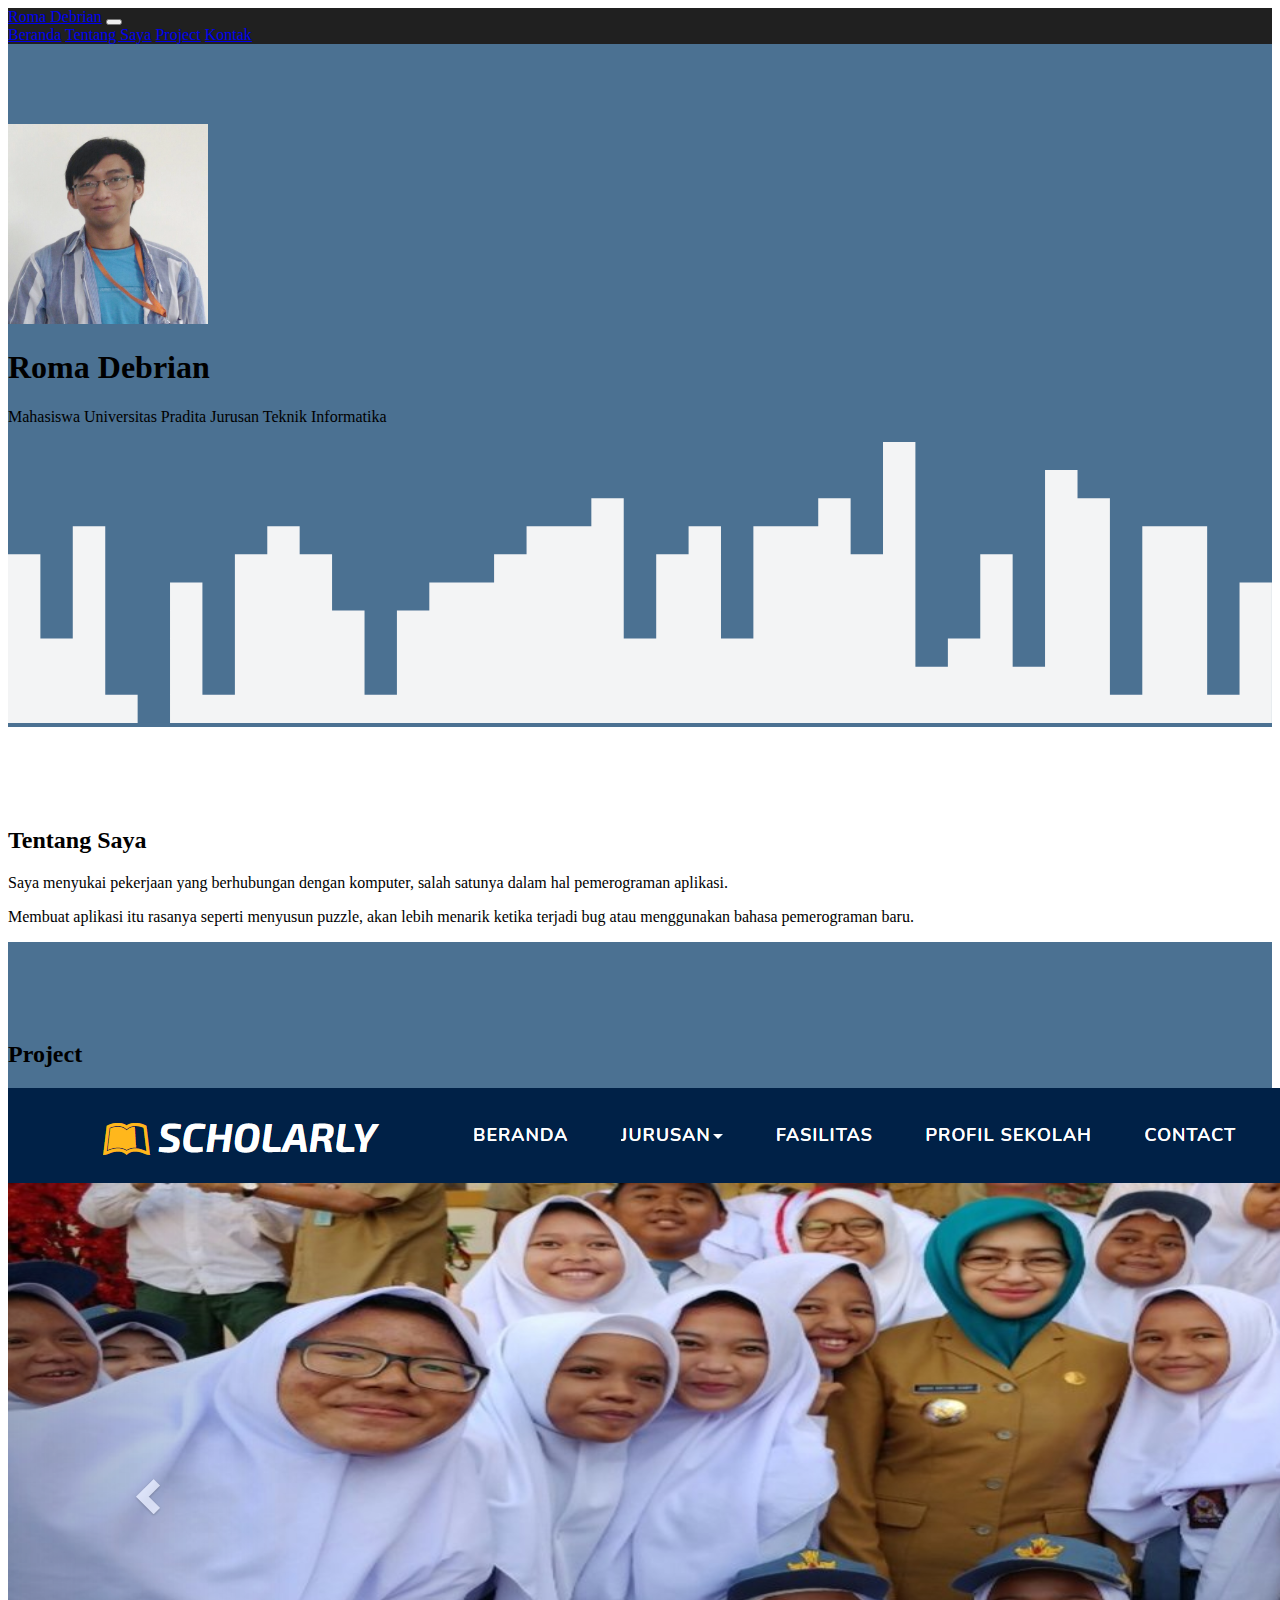
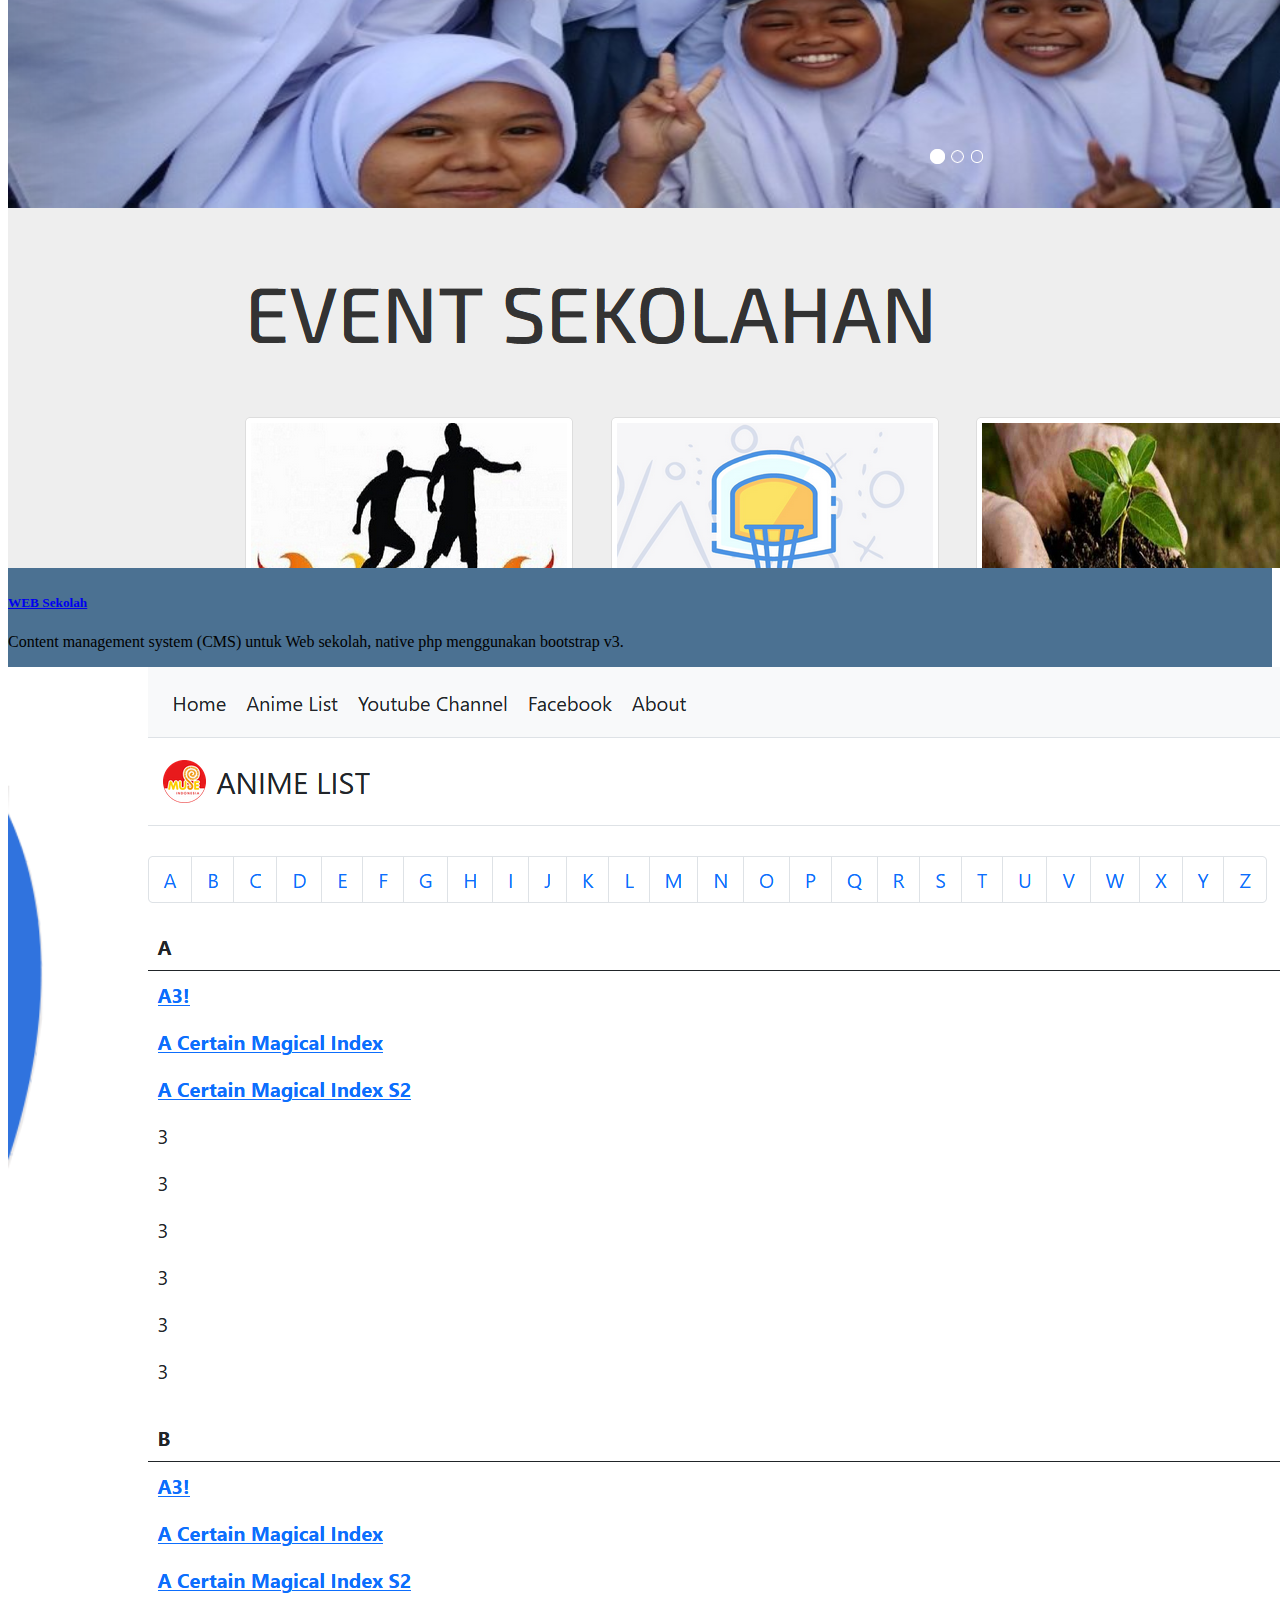
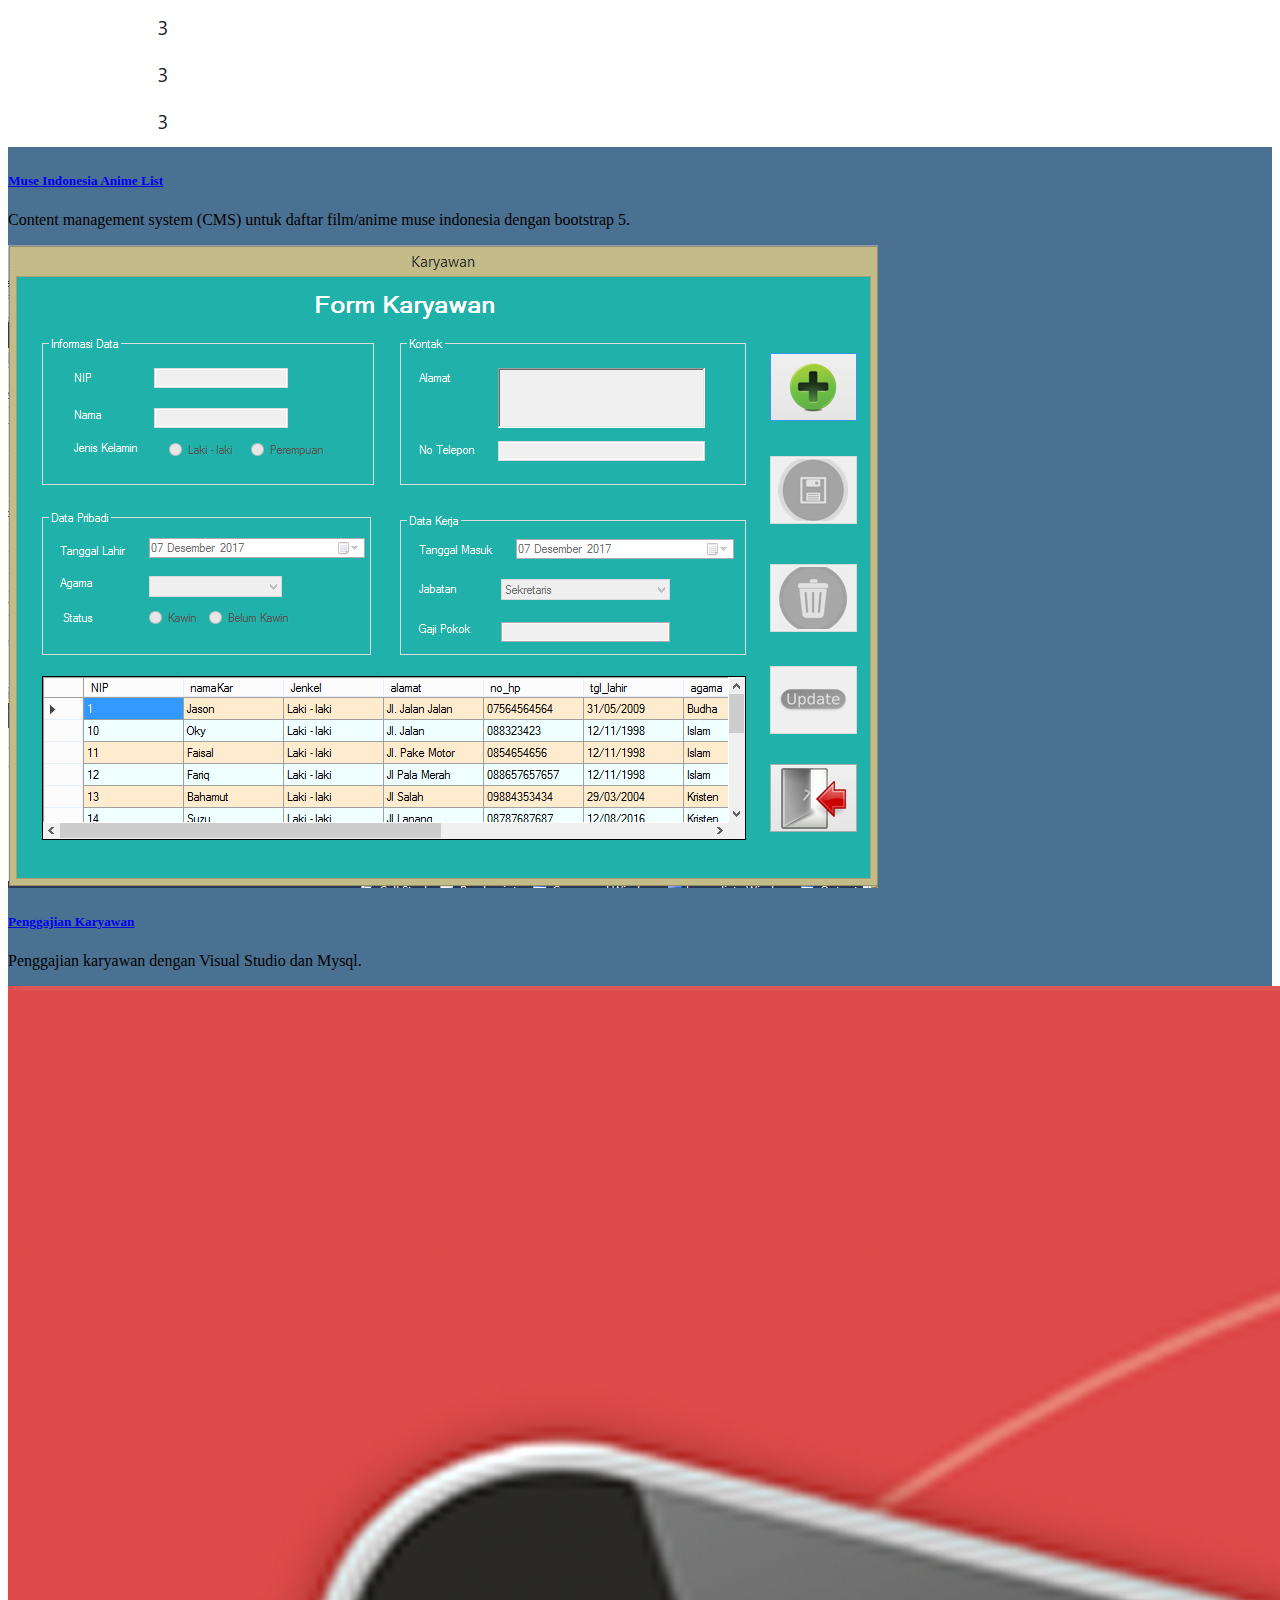
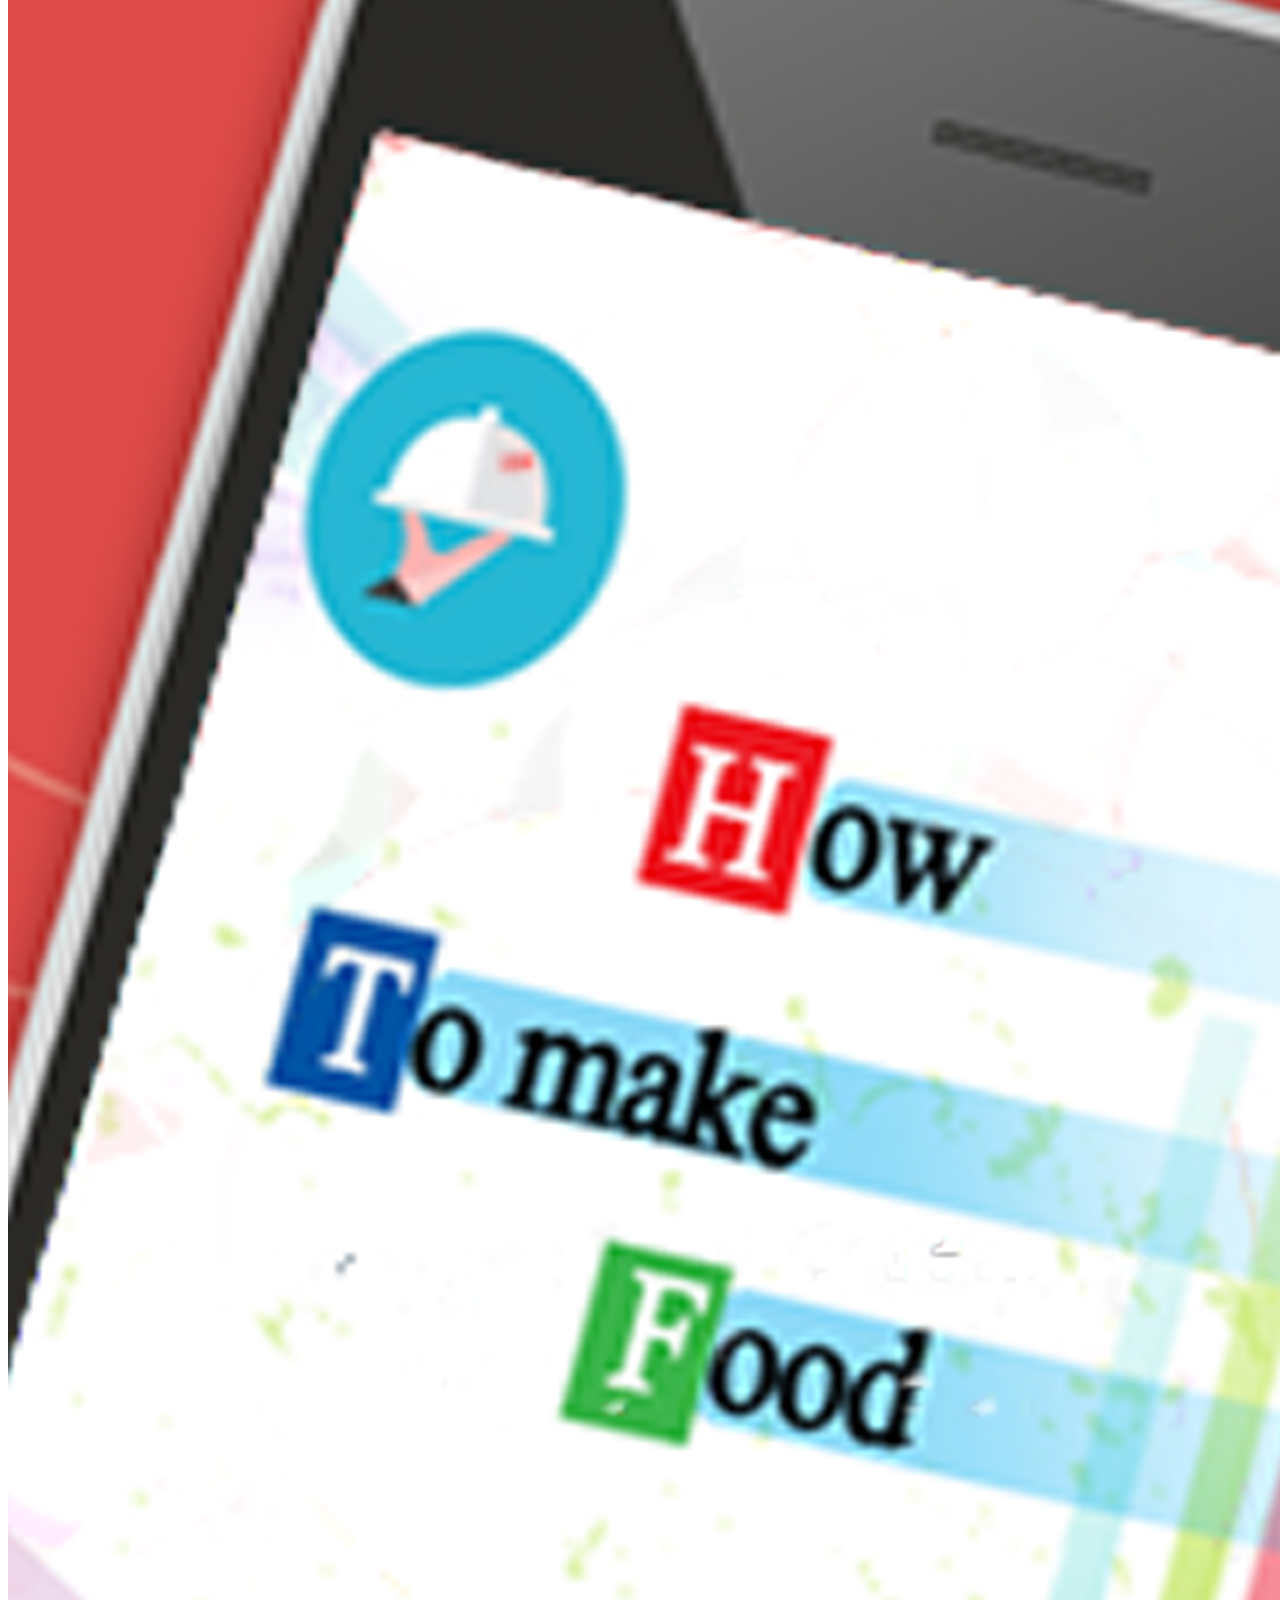
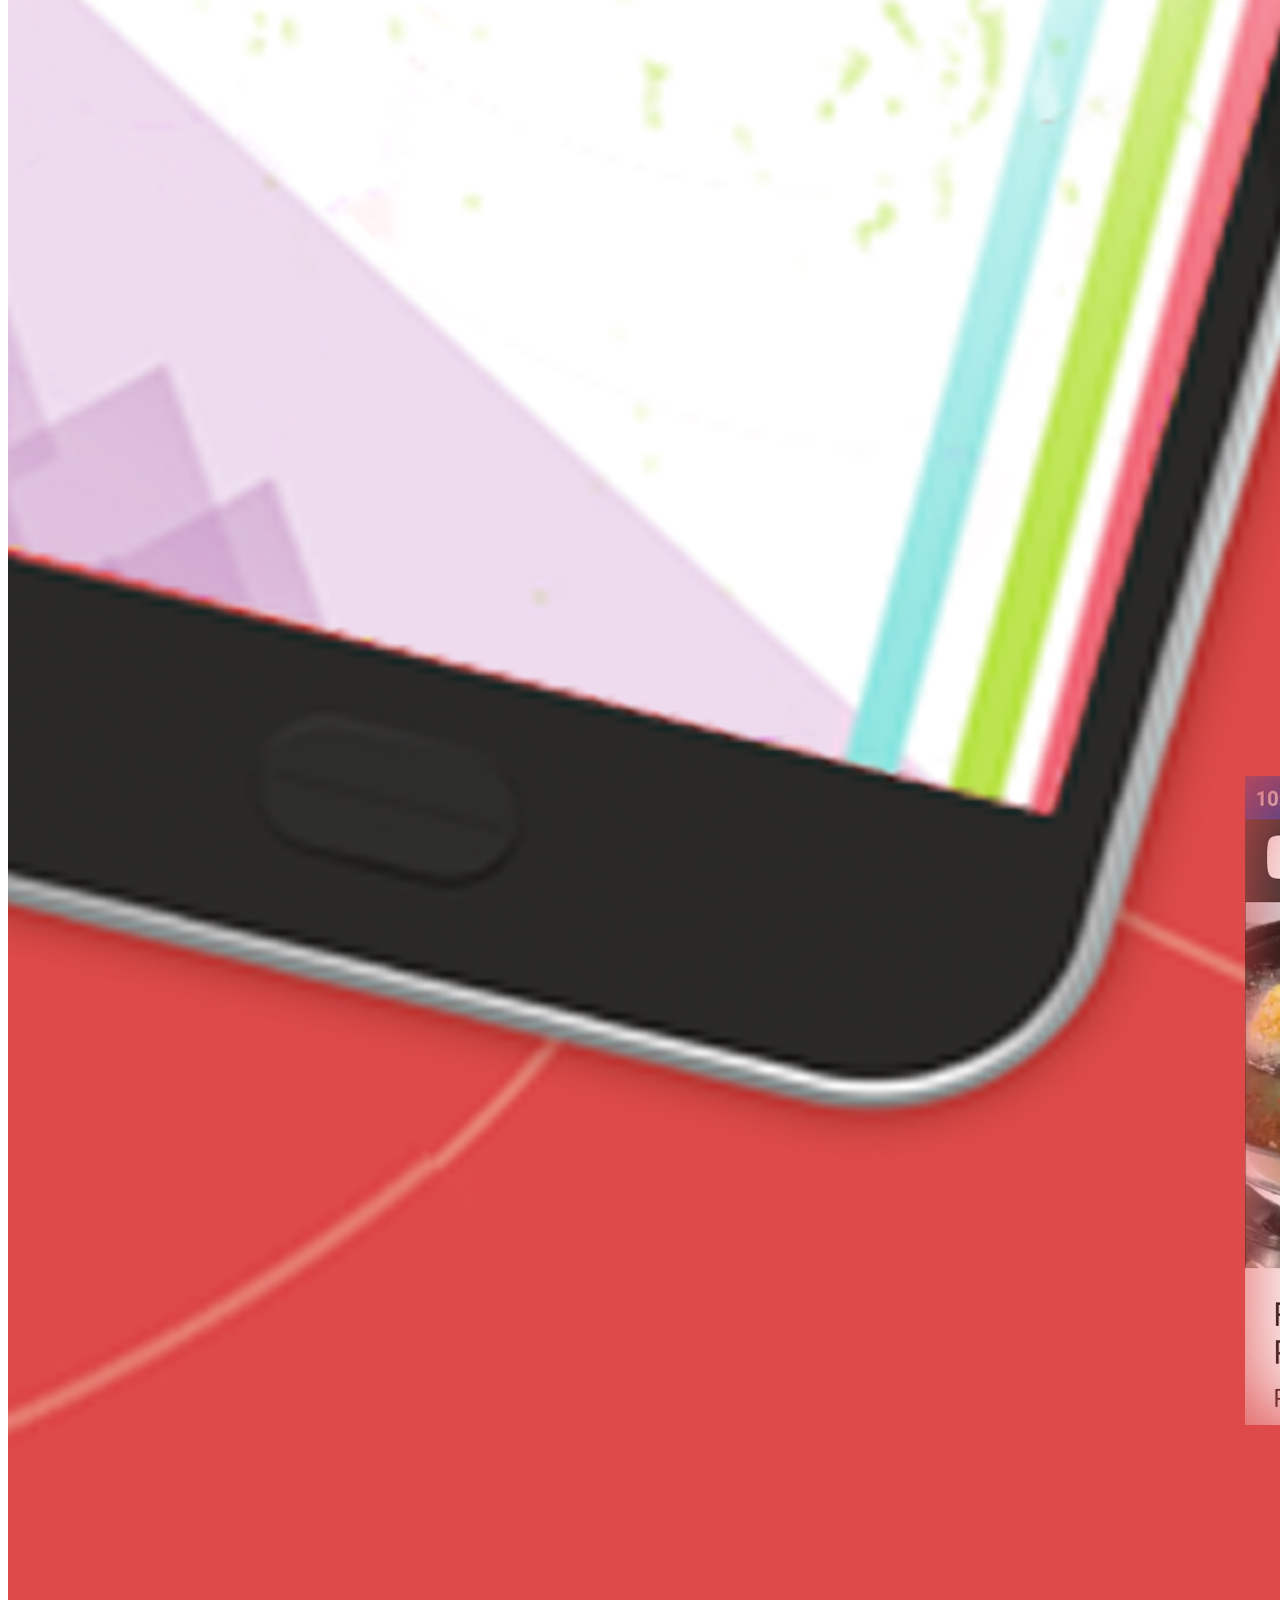
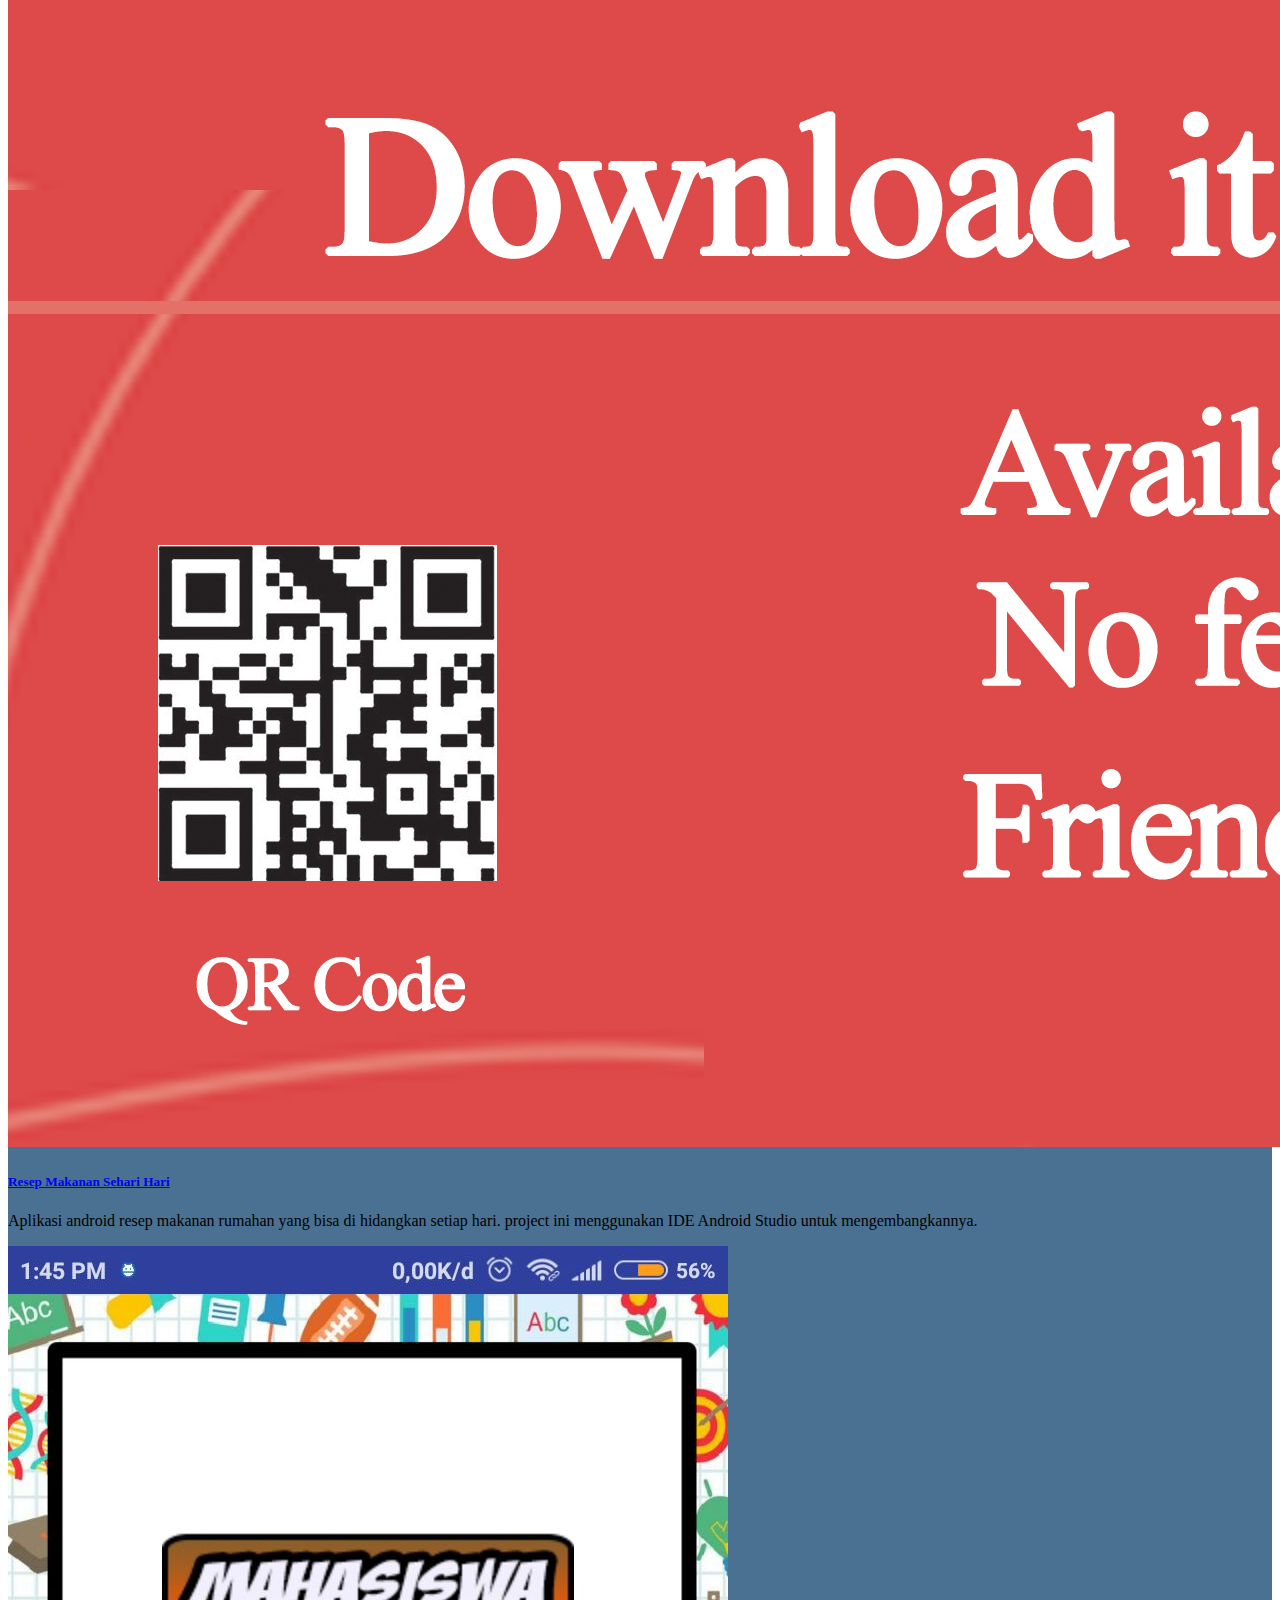
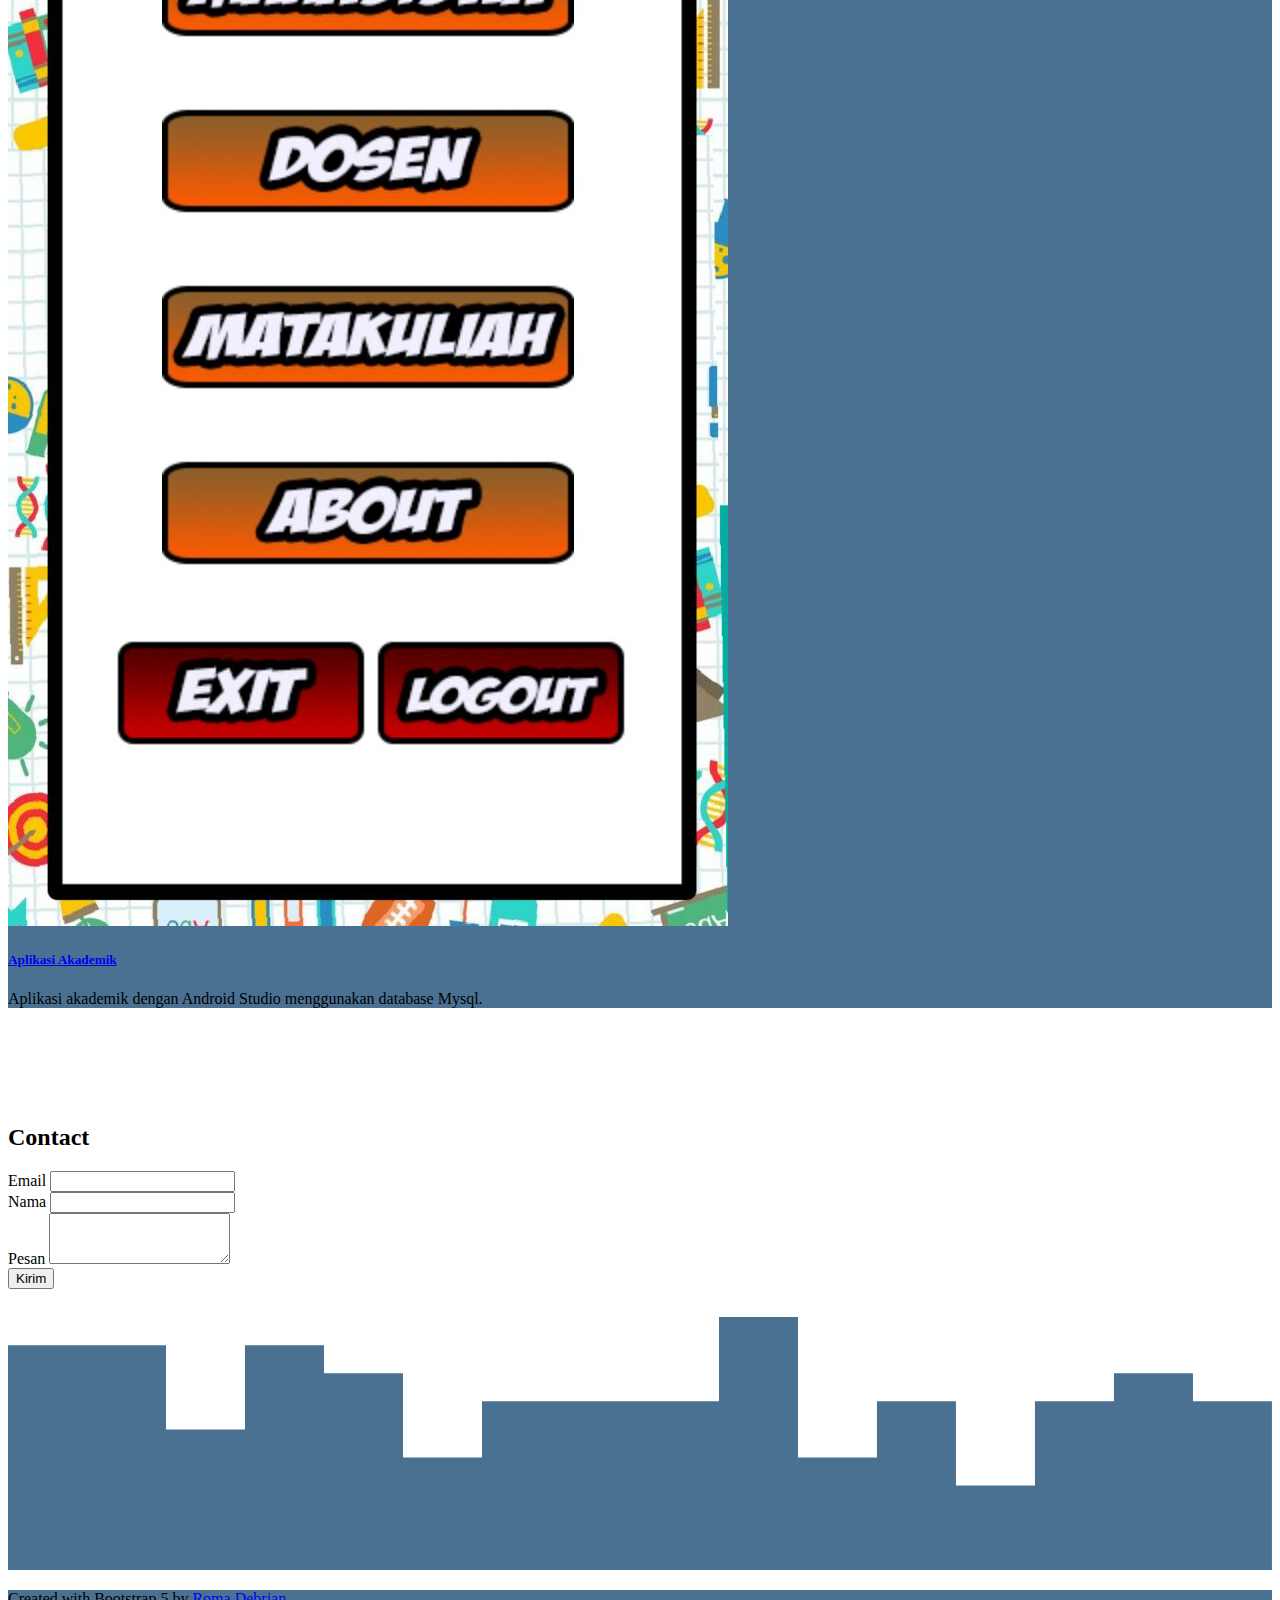
==== index.html @ 0b133dcb "sebelum binkin contact" ====
<!DOCTYPE html>
<html lang="en">
  <head>
    <!-- Required meta tags -->
    <meta charset="utf-8" />
    <meta name="viewport" content="width=device-width, initial-scale=1" />
    <meta
      name="keywords"
      content="romadebrian.github.io, Roma Debrian, Portofolio, Github, Mahasiswa Pradita, Pradita, Bootstrap 5"
    />

    <!-- Bootstrap CSS -->
    <link
      href="https://cdn.jsdelivr.net/npm/bootstrap@5.1.1/dist/css/bootstrap.min.css"
      rel="stylesheet"
      integrity="sha384-F3w7mX95PdgyTmZZMECAngseQB83DfGTowi0iMjiWaeVhAn4FJkqJByhZMI3AhiU"
      crossorigin="anonymous"
    />

    <!-- Custom CSS -->
    <link rel="stylesheet" href="style.css" />

    <title>Roma Debrian</title>
  </head>

  <body id="home">
    <!-- Navbar -->
    <!-- fixed top untuk selalu di atas -->
    <nav
      class="navbar navbar-expand-lg navbar-dark text-primary shadow fixed-top"
      style="background-color: rgb(32, 32, 32)"
    >
      <div class="container">
        <a class="navbar-brand" href="#home">Roma Debrian</a>
        <button
          class="navbar-toggler"
          type="button"
          data-bs-toggle="collapse"
          data-bs-target="#navbarNavAltMarkup"
          aria-controls="navbarNavAltMarkup"
          aria-expanded="false"
          aria-label="Toggle navigation"
        >
          <span class="navbar-toggler-icon"></span>
        </button>
        <div class="collapse navbar-collapse" id="navbarNavAltMarkup">
          <div class="navbar-nav ms-auto">
            <!-- ms-auto untuk posisi di kanan -->
            <a class="nav-link active" aria-current="page" href="#home"
              >Beranda</a
            >
            <a class="nav-link" href="#about">Tentang Saya</a>
            <a class="nav-link" href="#projects">Project</a>
            <a class="nav-link" href="#contact">Kontak</a>
          </div>
        </div>
      </div>
    </nav>
    <!-- End Navbar -->

    <!-- Home -->
    <section class="jumbotron text-center">
      <img src="resource/roma.png" alt"Roma" width="200" height="200"
      class="rounded-circle img-thumbnail">
      <h1 class="display-4">Roma Debrian</h1>
      <p class="lead">
        Mahasiswa Universitas Pradita Jurusan Teknik Informatika
      </p>
      <svg xmlns="http://www.w3.org/2000/svg" viewBox="0 0 1440 320">
        <path
          fill="#f3f4f5"
          fill-opacity="1"
          d="M0,192L0,128L36.9,128L36.9,224L73.8,224L73.8,96L110.8,96L110.8,288L147.7,288L147.7,320L184.6,320L184.6,160L221.5,160L221.5,288L258.5,288L258.5,128L295.4,128L295.4,96L332.3,96L332.3,128L369.2,128L369.2,192L406.2,192L406.2,288L443.1,288L443.1,192L480,192L480,160L516.9,160L516.9,160L553.8,160L553.8,128L590.8,128L590.8,96L627.7,96L627.7,96L664.6,96L664.6,64L701.5,64L701.5,224L738.5,224L738.5,128L775.4,128L775.4,96L812.3,96L812.3,224L849.2,224L849.2,96L886.2,96L886.2,96L923.1,96L923.1,64L960,64L960,128L996.9,128L996.9,0L1033.8,0L1033.8,256L1070.8,256L1070.8,224L1107.7,224L1107.7,128L1144.6,128L1144.6,256L1181.5,256L1181.5,32L1218.5,32L1218.5,64L1255.4,64L1255.4,288L1292.3,288L1292.3,96L1329.2,96L1329.2,96L1366.2,96L1366.2,288L1403.1,288L1403.1,160L1440,160L1440,320L1403.1,320L1403.1,320L1366.2,320L1366.2,320L1329.2,320L1329.2,320L1292.3,320L1292.3,320L1255.4,320L1255.4,320L1218.5,320L1218.5,320L1181.5,320L1181.5,320L1144.6,320L1144.6,320L1107.7,320L1107.7,320L1070.8,320L1070.8,320L1033.8,320L1033.8,320L996.9,320L996.9,320L960,320L960,320L923.1,320L923.1,320L886.2,320L886.2,320L849.2,320L849.2,320L812.3,320L812.3,320L775.4,320L775.4,320L738.5,320L738.5,320L701.5,320L701.5,320L664.6,320L664.6,320L627.7,320L627.7,320L590.8,320L590.8,320L553.8,320L553.8,320L516.9,320L516.9,320L480,320L480,320L443.1,320L443.1,320L406.2,320L406.2,320L369.2,320L369.2,320L332.3,320L332.3,320L295.4,320L295.4,320L258.5,320L258.5,320L221.5,320L221.5,320L184.6,320L184.6,320L147.7,320L147.7,320L110.8,320L110.8,320L73.8,320L73.8,320L36.9,320L36.9,320L0,320L0,320Z"
        ></path>
      </svg>
    </section>
    <!-- End Home -->

    <!-- About -->
    <section id="about">
      <div class="container">
        <!-- mb = border bawah -->
        <div class="row text-center mb-3">
          <div class="col">
            <h2>Tentang Saya</h2>
          </div>
        </div>
        <!-- fs-5 untuk jarak tulisan -->
        <div class="row justify-content-center fs-5">
          <div class="col-md-4">
            <p>
              Saya menyukai pekerjaan yang berhubungan dengan komputer, salah
              satunya dalam hal pemerograman aplikasi.
            </p>
          </div>
          <div class="col-md-4">
            <p>
              Membuat aplikasi itu rasanya seperti menyusun puzzle, akan lebih
              menarik ketika terjadi bug atau menggunakan bahasa pemerograman
              baru.
            </p>
          </div>
        </div>
      </div>
    </section>
    <!-- End About -->

    <!-- Projects -->
    <section id="projects">
      <div class="container">
        <div class="row text-center text-light mb-4">
          <div class="col">
            <h2>Project</h2>
          </div>
        </div>
        <div class="row">
          <!-- col-4 dari 12 agar hanya ada 3 item jadi 12/3 = 4 -->
          <!-- md untuk mengatasi ketika layar kurang dari 768px -->
          <div class="col-md-4 mb-3">
            <div class="card">
              <img
                src="resource/Project/Project1.png"
                class="card-img-top"
                alt="Project 1"
              />
              <div class="card-body">
                <h5 class="card-title">
                  <a href="https://github.com/romadebrian/WEB-Sekolah">
                    WEB Sekolah
                  </a>
                </h5>
                <p class="card-text">
                  Content management system (CMS) untuk Web sekolah, native php
                  menggunakan bootstrap v3.
                </p>
              </div>
            </div>
          </div>
          <div class="col-md-4 mb-3">
            <div class="card">
              <img
                src="resource/Project/Project2.png"
                class="card-img-top"
                alt="Project 1"
              />
              <div class="card-body">
                <h5 class="card-title">
                  <a href="https://github.com/romadebrian/Muse-Indo-Anime-List">
                    Muse Indonesia Anime List
                  </a>
                </h5>
                <p class="card-text">
                  Content management system (CMS) untuk daftar film/anime muse
                  indonesia dengan bootstrap 5.
                </p>
              </div>
            </div>
          </div>
          <div class="col-md-4 mb-3">
            <div class="card">
              <img
                src="resource/Project/Project3.png"
                class="card-img-top"
                alt="Project 1"
              />
              <div class="card-body">
                <h5 class="card-title">
                  <a
                    href="https://github.com/romadebrian/Penggajian_Karyawan_Visual_Studio"
                  >
                    Penggajian Karyawan
                  </a>
                </h5>
                <p class="card-text">
                  Penggajian karyawan dengan Visual Studio dan Mysql.
                </p>
              </div>
            </div>
          </div>
          <div class="col-md-4 mb-3">
            <div class="card">
              <img
                src="resource/Project/Project4.jpg"
                class="card-img-top"
                alt="Project 1"
              />
              <div class="card-body">
                <h5 class="card-title">
                  <a
                    href="https://github.com/romadebrian/Resep_Makanan_Sehari_Hari"
                  >
                    Resep Makanan Sehari Hari
                  </a>
                </h5>
                <p class="card-text">
                  Aplikasi android resep makanan rumahan yang bisa di hidangkan
                  setiap hari. project ini menggunakan IDE Android Studio untuk
                  mengembangkannya.
                </p>
              </div>
            </div>
          </div>
          <div class="col-md-4 mb-3">
            <div class="card">
              <img
                src="resource/Project/Project5.jpg"
                class="card-img-top"
                alt="Project 1"
              />
              <div class="card-body">
                <h5 class="card-title">
                  <a
                    href="https://github.com/romadebrian/Aplikasi_Akademik_Mysql"
                  >
                    Aplikasi Akademik
                  </a>
                </h5>
                <p class="card-text">
                  Aplikasi akademik dengan Android Studio menggunakan database
                  Mysql.
                </p>
              </div>
            </div>
          </div>
        </div>
      </div>
    </section>
    <!-- End of Project -->

    <!-- Contact -->
    <section id="contact">
      <div class="container">
        <div class="row text-center mb-4">
          <div class="col">
            <h2>Contact</h2>
          </div>
        </div>
        <div class="row justify-content-center">
          <div class="col-md-8">
            <form action="http://romadebrian.rf.gd/contact.php" method="post">
              <div class="mb-3">
                <label for="email" class="form-label">Email</label>
                <input
                  type="email"
                  class="form-control"
                  id="email"
                  aria-describedby="emailHelp"
                  name="frm_email"
                />
              </div>
              <div class="mb-3">
                <label for="nama" class="form-label">Nama</label>
                <input
                  type="text"
                  class="form-control"
                  id="email"
                  aria-describedby="emailHelp"
                  name="frm_name"
                />
              </div>
              <div class="mb-3">
                <label for="pesan" class="form-label">Pesan</label>
                <textarea
                  class="form-control"
                  id="pesan"
                  rows="3"
                  name="frm_pesan"
                ></textarea>
              </div>
              <button type="submit" class="btn btn-primary">Kirim</button>
            </form>
          </div>
        </div>
      </div>
      <svg xmlns="http://www.w3.org/2000/svg" viewBox="0 0 1440 320">
        <path
          fill="#4B7192"
          fill-opacity="1"
          d="M0,224L0,64L90,64L90,64L180,64L180,160L270,160L270,64L360,64L360,96L450,96L450,192L540,192L540,128L630,128L630,128L720,128L720,128L810,128L810,32L900,32L900,192L990,192L990,128L1080,128L1080,224L1170,224L1170,128L1260,128L1260,96L1350,96L1350,128L1440,128L1440,320L1350,320L1350,320L1260,320L1260,320L1170,320L1170,320L1080,320L1080,320L990,320L990,320L900,320L900,320L810,320L810,320L720,320L720,320L630,320L630,320L540,320L540,320L450,320L450,320L360,320L360,320L270,320L270,320L180,320L180,320L90,320L90,320L0,320L0,320Z"
        ></path>
      </svg>
    </section>
    <!-- End of Contact -->

    <!-- Footer -->
    <footer
      class="text-white text-center pb-5"
      style="background-color: #4b7192"
    >
      <p>
        Created with Bootstrap 5 by
        <a href="https://github.com/romadebrian" class="text-white fw-bold">
          Roma Debrian
        </a>
      </p>
    </footer>
    <!-- End of Footer -->

    <!-- Javascrip -->
    <script
      src="https://cdn.jsdelivr.net/npm/bootstrap@5.1.1/dist/js/bootstrap.bundle.min.js"
      integrity="sha384-/bQdsTh/da6pkI1MST/rWKFNjaCP5gBSY4sEBT38Q/9RBh9AH40zEOg7Hlq2THRZ"
      crossorigin="anonymous"
    ></script>
  </body>
</html>
---- style.css ----
.jumbotron {
  padding-top: 5rem;
  background-color: #4b7192;
}

#projects {
  background-color: rgb(75, 113, 146);
}

section {
  padding-top: 5rem;
}
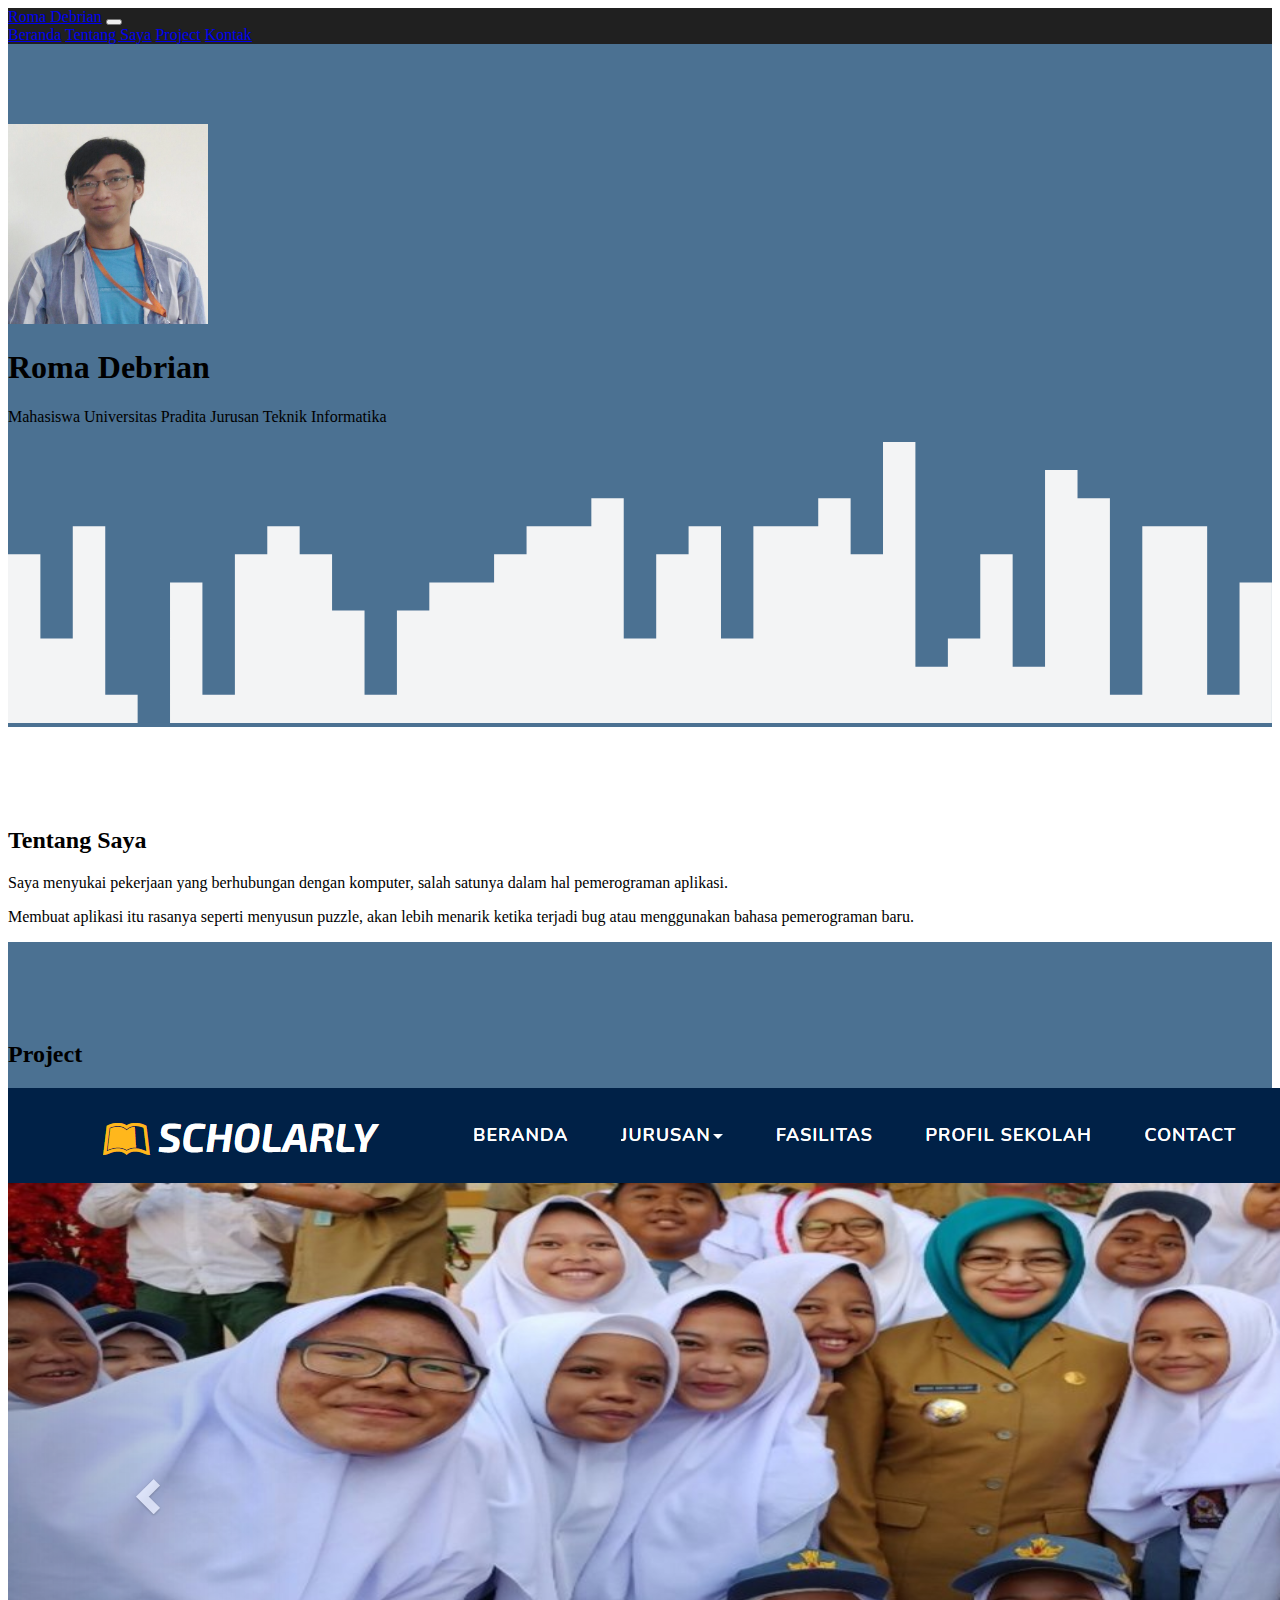
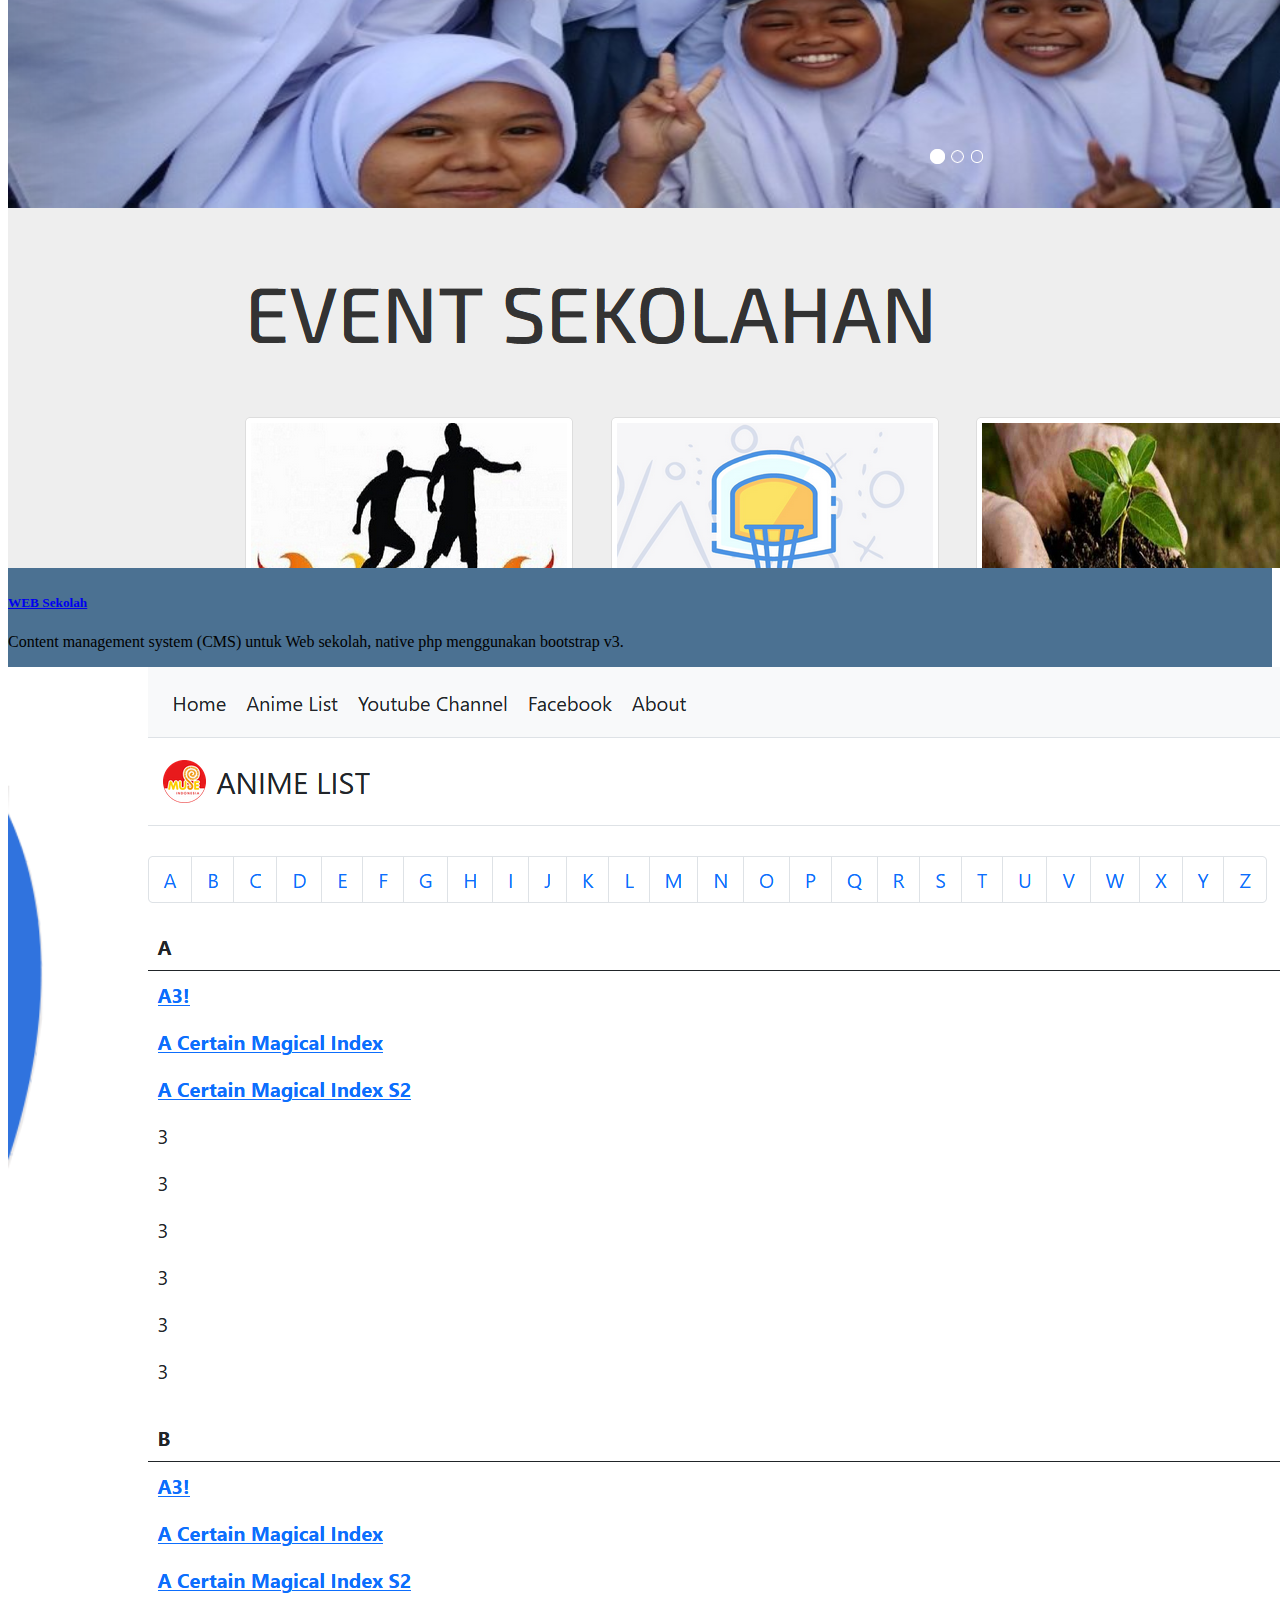
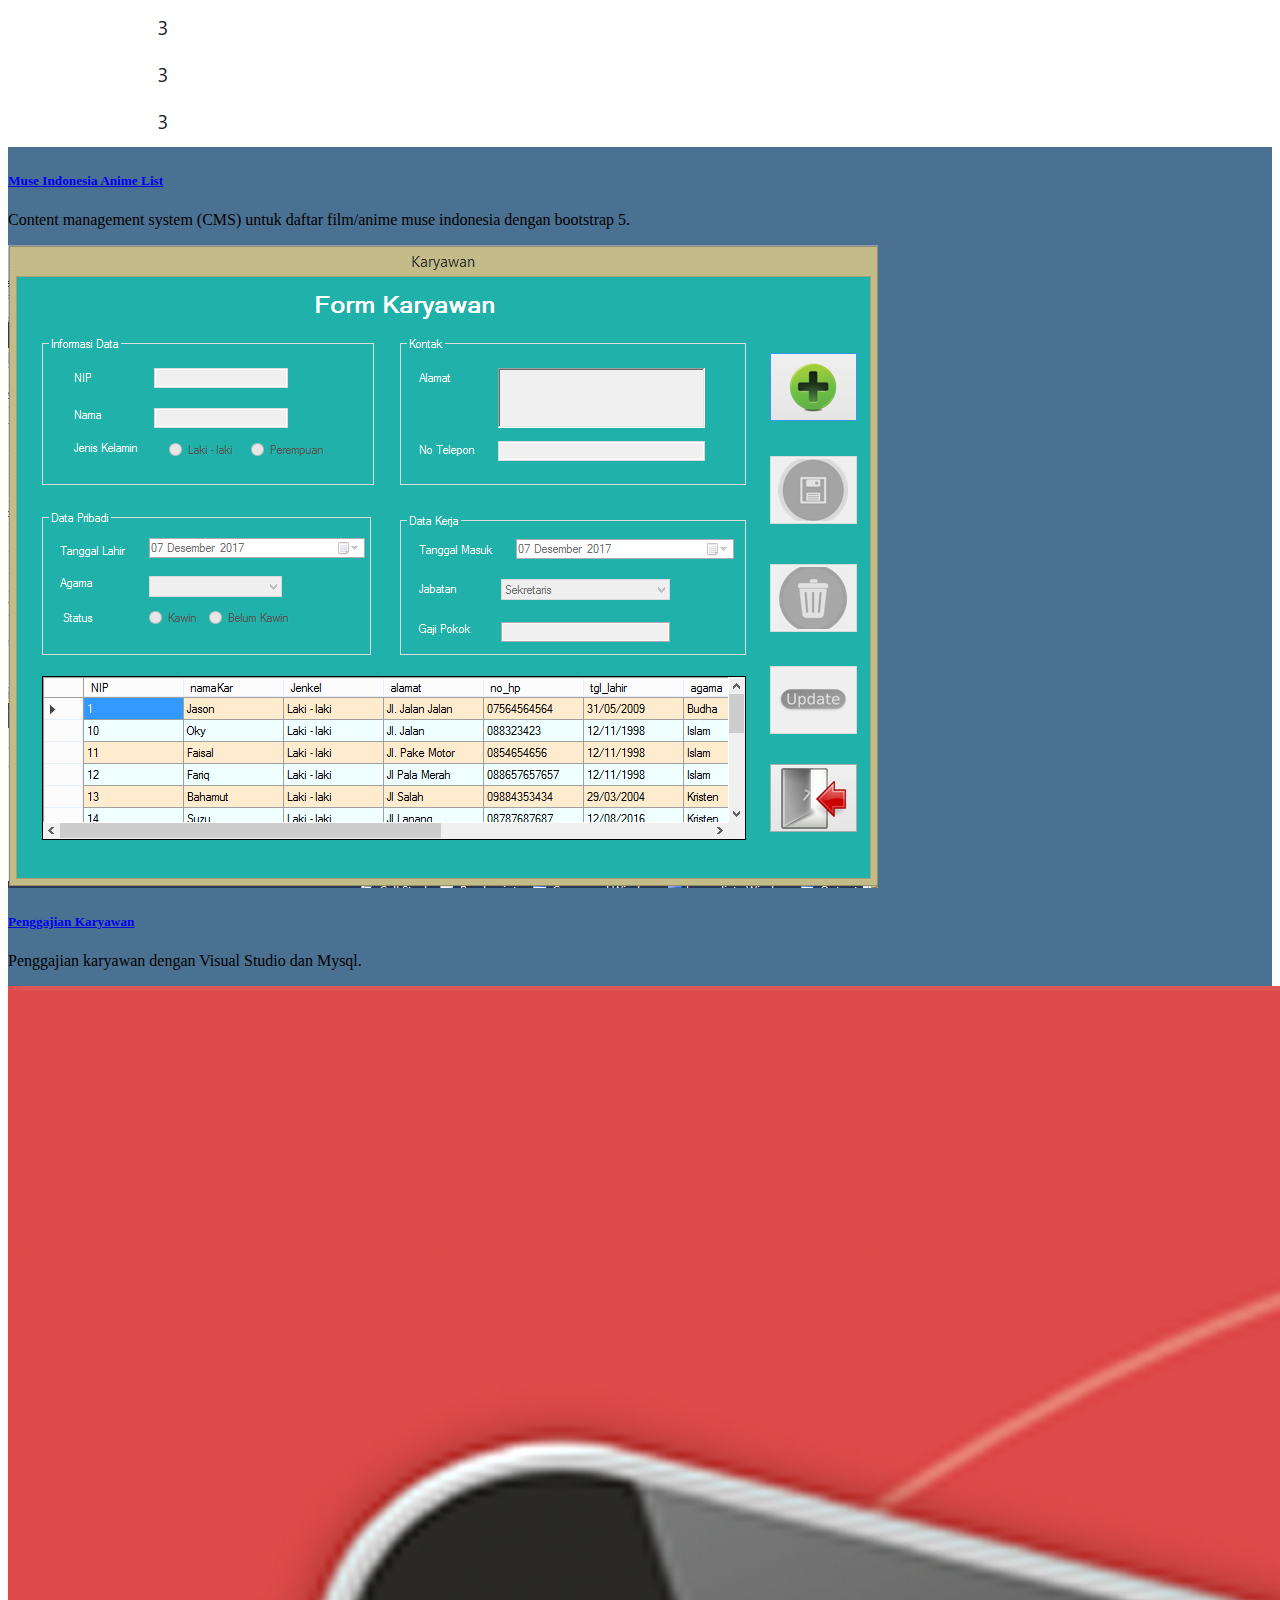
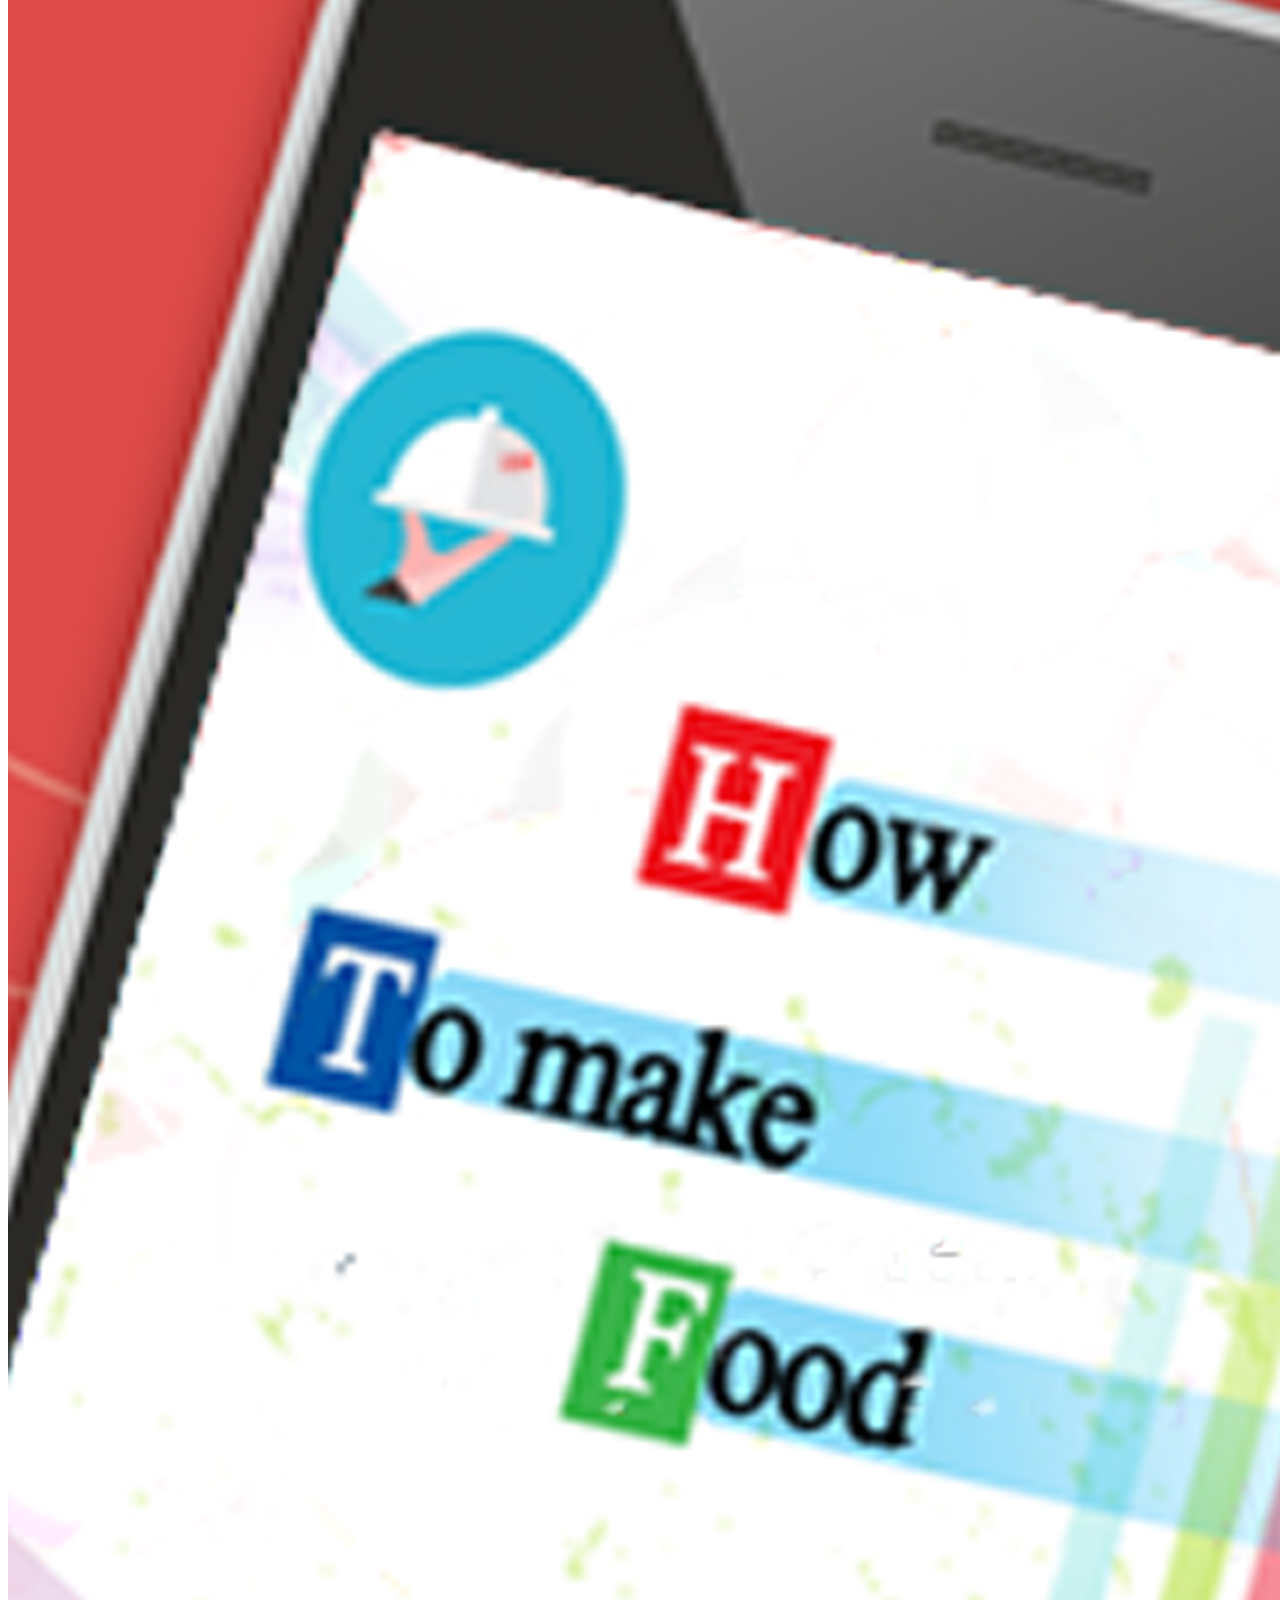
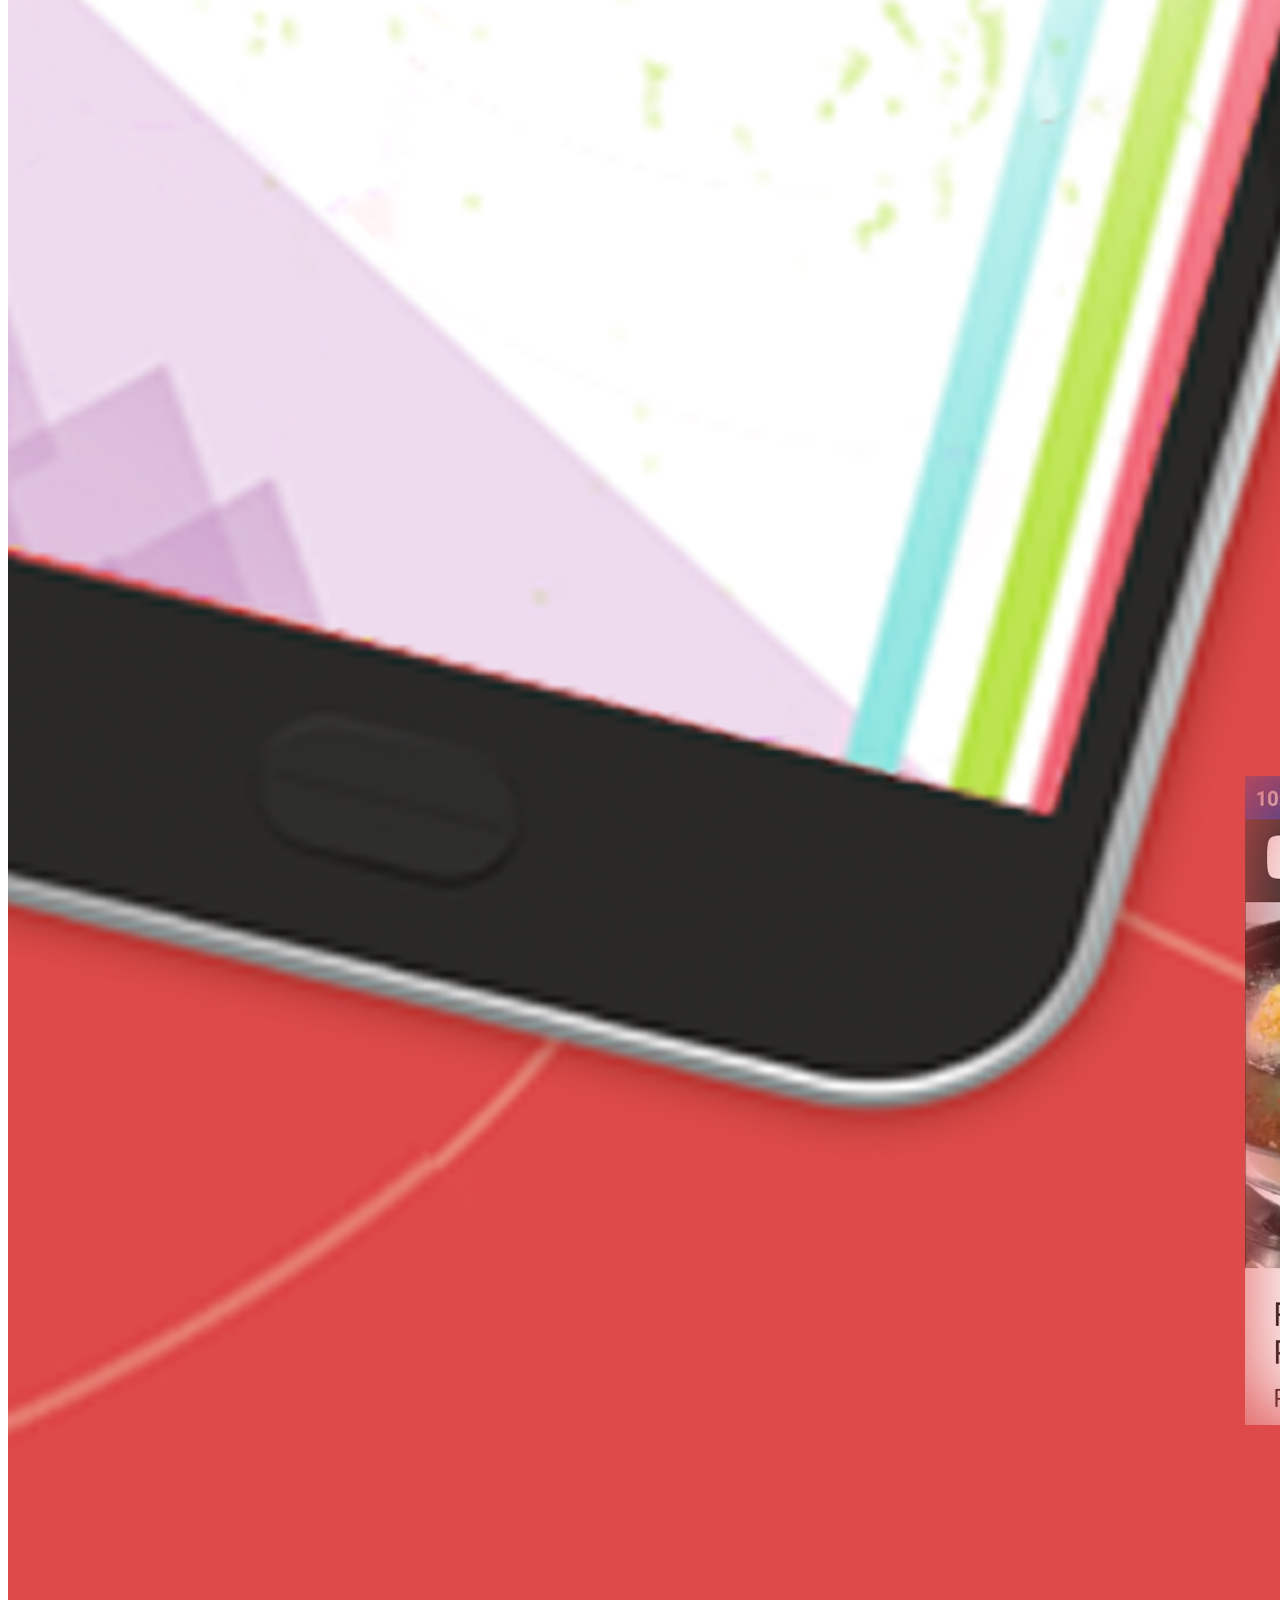
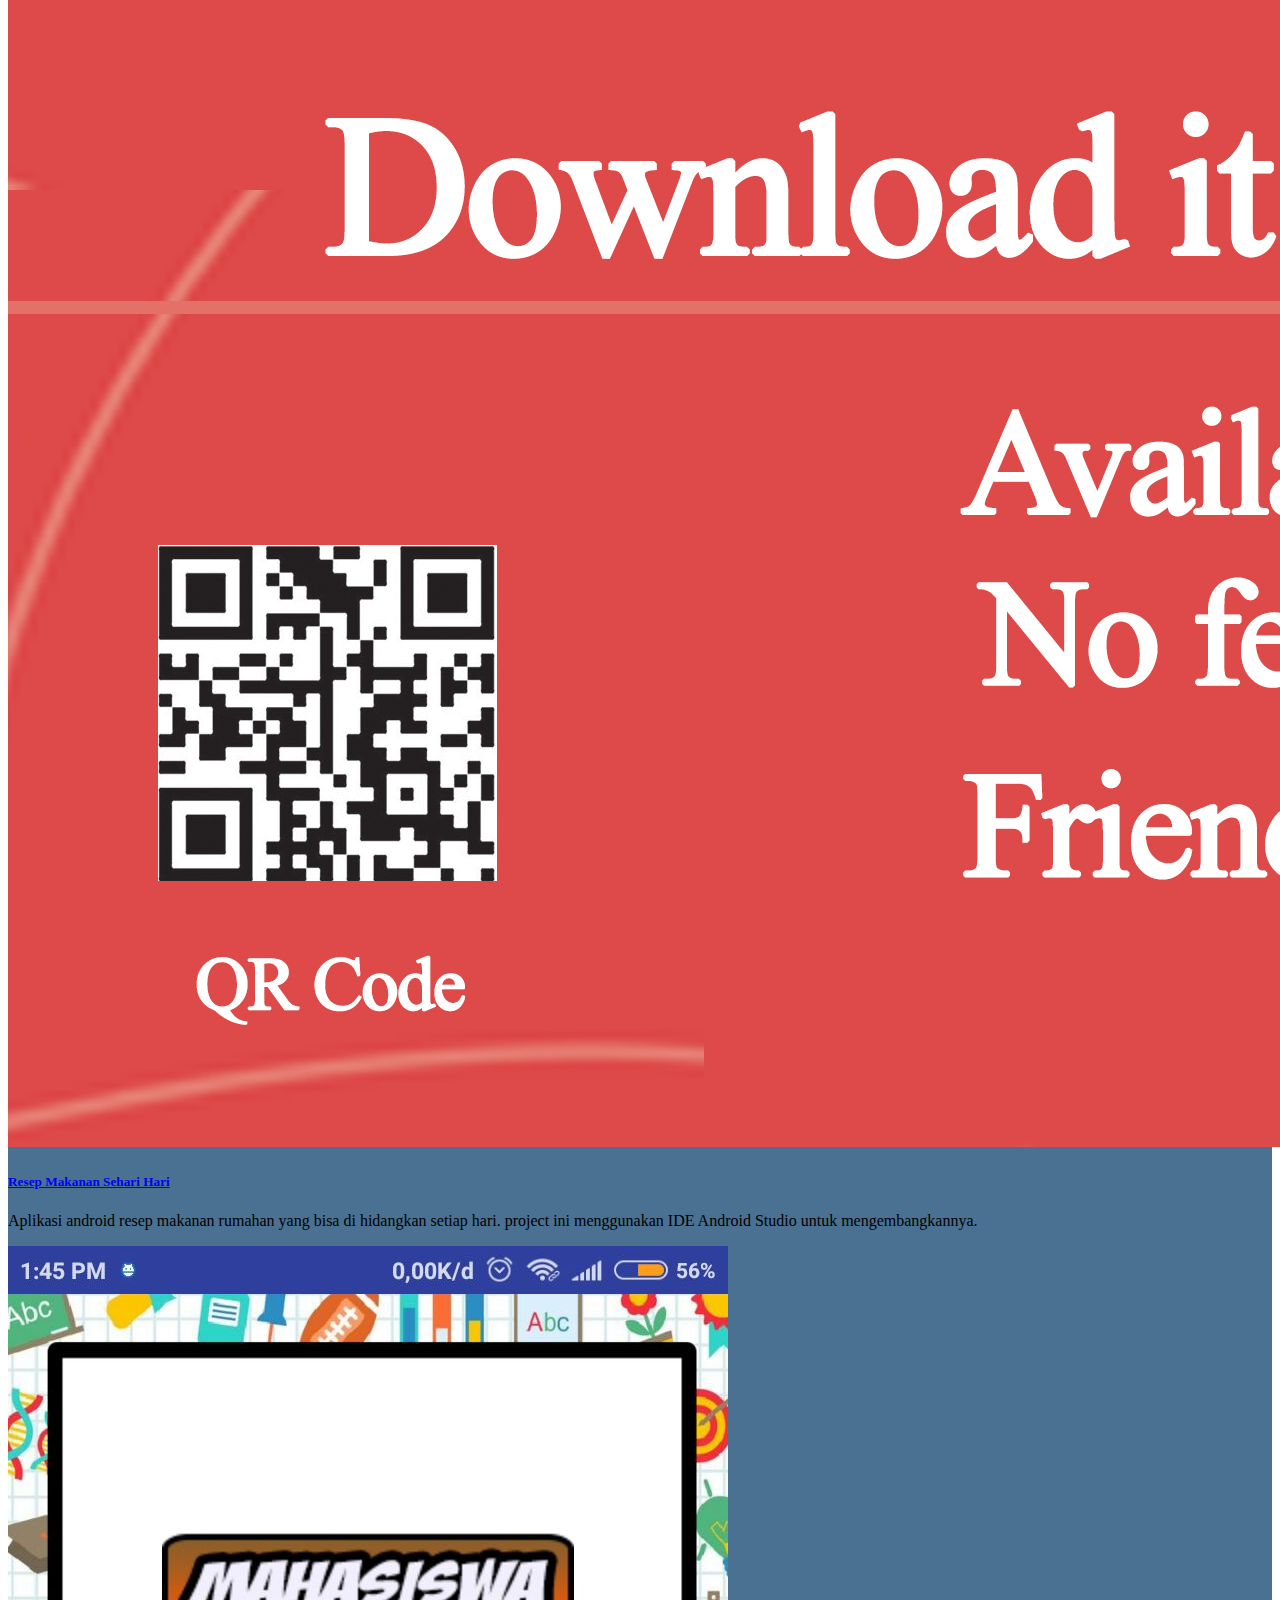
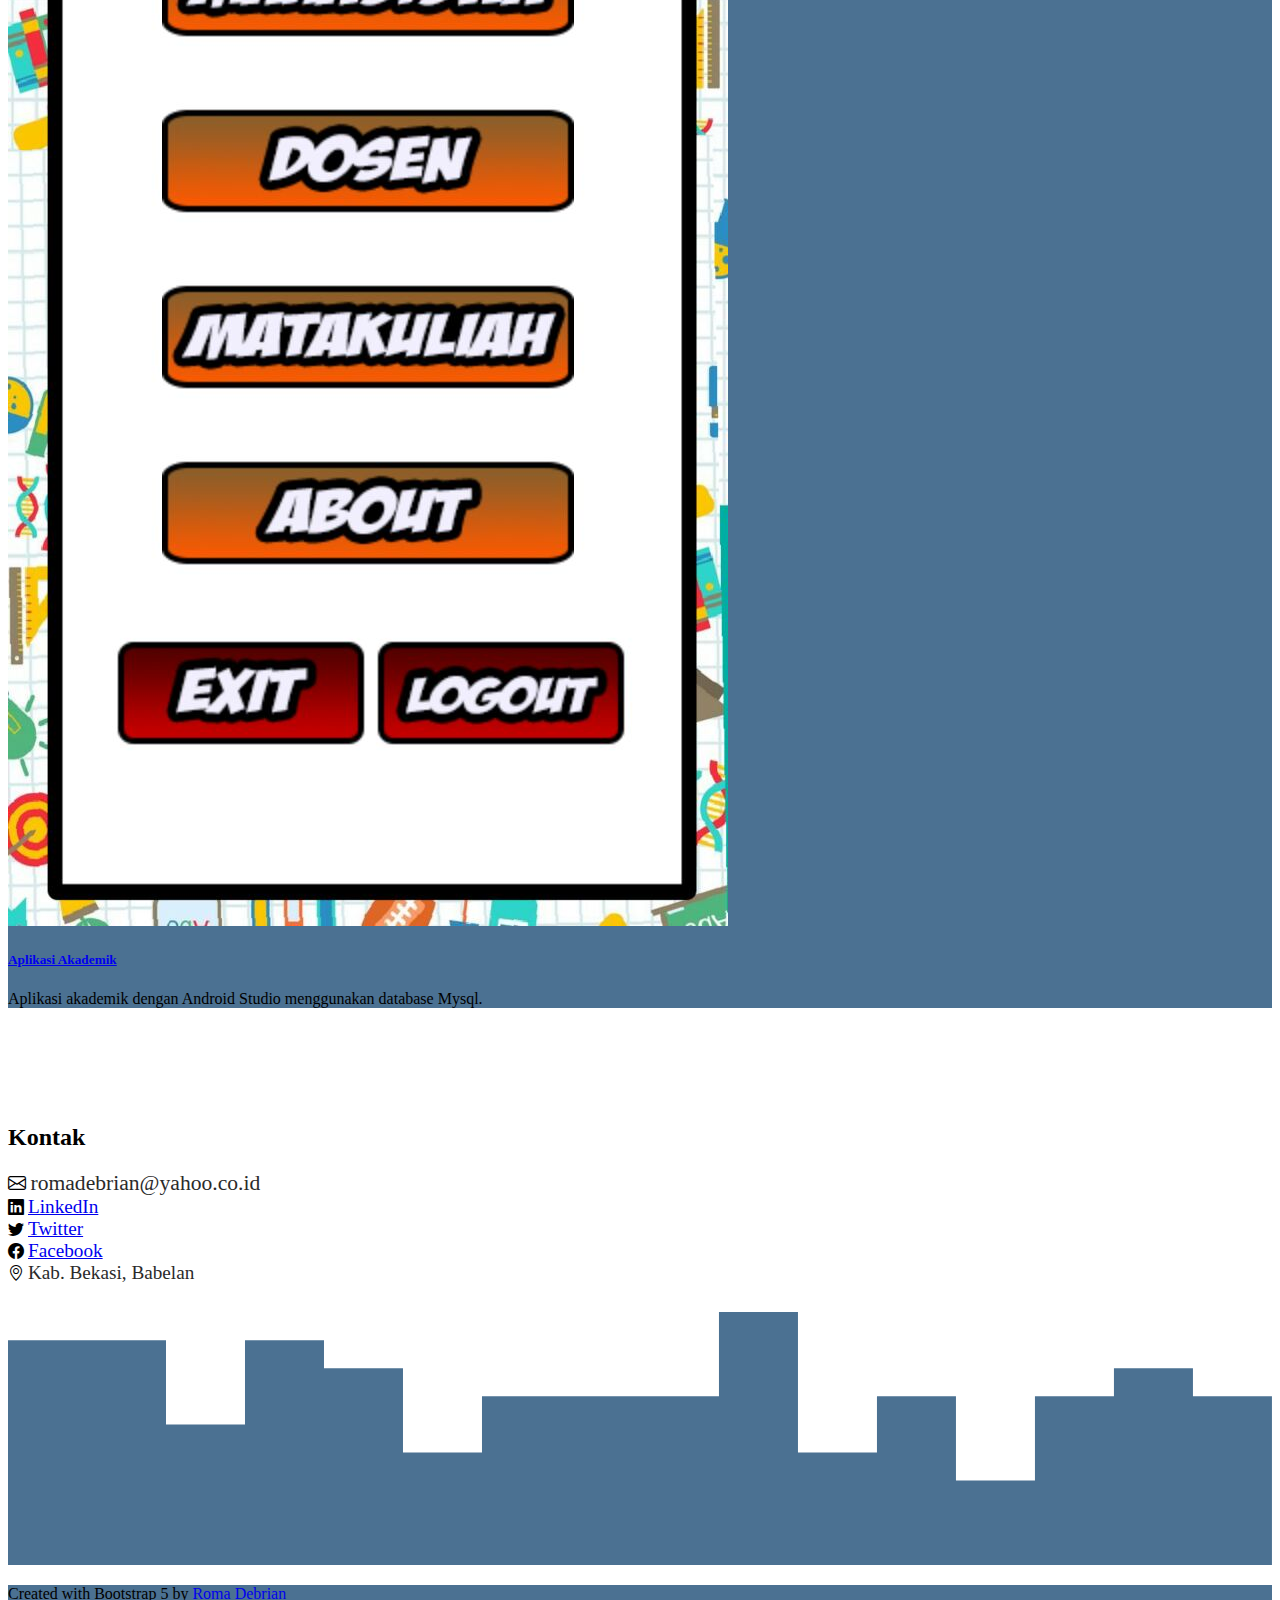
==== commit 0fb509a4: "kontak" ====
--- a/index.html
+++ b/index.html
@@ -15,6 +15,11 @@
       rel="stylesheet"
       integrity="sha384-F3w7mX95PdgyTmZZMECAngseQB83DfGTowi0iMjiWaeVhAn4FJkqJByhZMI3AhiU"
       crossorigin="anonymous"
+    />
+
+    <link
+      rel="stylesheet"
+      href="https://cdn.jsdelivr.net/npm/bootstrap-icons@1.10.5/font/bootstrap-icons.css"
     />
 
     <!-- Custom CSS -->
@@ -229,58 +234,47 @@
 
     <!-- Contact -->
     <section id="contact">
-      <div class="container">
-        <div class="row text-center mb-4">
+      <div class="container d-flex flex-column">
+        <div class="text-center mb-4">
           <div class="col">
-            <h2>Contact</h2>
-          </div>
-        </div>
-        <div class="row justify-content-center">
-          <div class="col-md-8">
-            <form action="http://romadebrian.rf.gd/contact.php" method="post">
-              <div class="mb-3">
-                <label for="email" class="form-label">Email</label>
-                <input
-                  type="email"
-                  class="form-control"
-                  id="email"
-                  aria-describedby="emailHelp"
-                  name="frm_email"
-                />
-              </div>
-              <div class="mb-3">
-                <label for="nama" class="form-label">Nama</label>
-                <input
-                  type="text"
-                  class="form-control"
-                  id="email"
-                  aria-describedby="emailHelp"
-                  name="frm_name"
-                />
-              </div>
-              <div class="mb-3">
-                <label for="pesan" class="form-label">Pesan</label>
-                <textarea
-                  class="form-control"
-                  id="pesan"
-                  rows="3"
-                  name="frm_pesan"
-                ></textarea>
-              </div>
-              <button type="submit" class="btn btn-primary">Kirim</button>
-            </form>
+            <h2>Kontak</h2>
+          </div>
+        </div>
+        <div class="d-flex g-success justify-content-center">
+          <div class="list-contact">
+            <div class="mb-3" style="font-size: 18px">
+              <i class="bi bi-envelope"></i>
+              <span class="text-secondary">romadebrian@yahoo.co.id</span>
+            </div>
+            <div class="mb-3">
+              <i class="bi bi-linkedin"></i>
+              <span class="text-secondary"><a href="#">LinkedIn</a></span>
+            </div>
+            <div class="mb-3">
+              <i class="bi bi-twitter"></i>
+              <span class="text-secondary"><a href="#">Twitter</a></span>
+            </div>
+            <div class="mb-3">
+              <i class="bi bi-facebook"></i>
+              <span class="text-secondary"><a href="#">Facebook</a></span>
+            </div>
+            <div class="mb-3">
+              <i class="bi bi-geo-alt"></i>
+              <span class="text-secondary">Kab. Bekasi, Babelan</span>
+            </div>
           </div>
         </div>
       </div>
-      <svg xmlns="http://www.w3.org/2000/svg" viewBox="0 0 1440 320">
-        <path
-          fill="#4B7192"
-          fill-opacity="1"
-          d="M0,224L0,64L90,64L90,64L180,64L180,160L270,160L270,64L360,64L360,96L450,96L450,192L540,192L540,128L630,128L630,128L720,128L720,128L810,128L810,32L900,32L900,192L990,192L990,128L1080,128L1080,224L1170,224L1170,128L1260,128L1260,96L1350,96L1350,128L1440,128L1440,320L1350,320L1350,320L1260,320L1260,320L1170,320L1170,320L1080,320L1080,320L990,320L990,320L900,320L900,320L810,320L810,320L720,320L720,320L630,320L630,320L540,320L540,320L450,320L450,320L360,320L360,320L270,320L270,320L180,320L180,320L90,320L90,320L0,320L0,320Z"
-        ></path>
-      </svg>
     </section>
     <!-- End of Contact -->
+
+    <svg xmlns="http://www.w3.org/2000/svg" viewBox="0 0 1440 320">
+      <path
+        fill="#4B7192"
+        fill-opacity="1"
+        d="M0,224L0,64L90,64L90,64L180,64L180,160L270,160L270,64L360,64L360,96L450,96L450,192L540,192L540,128L630,128L630,128L720,128L720,128L810,128L810,32L900,32L900,192L990,192L990,128L1080,128L1080,224L1170,224L1170,128L1260,128L1260,96L1350,96L1350,128L1440,128L1440,320L1350,320L1350,320L1260,320L1260,320L1170,320L1170,320L1080,320L1080,320L990,320L990,320L900,320L900,320L810,320L810,320L720,320L720,320L630,320L630,320L540,320L540,320L450,320L450,320L360,320L360,320L270,320L270,320L180,320L180,320L90,320L90,320L0,320L0,320Z"
+      ></path>
+    </svg>
 
     <!-- Footer -->
     <footer
--- a/style.css
+++ b/style.css
@@ -10,3 +10,15 @@
 section {
   padding-top: 5rem;
 }
+
+.text-secondary {
+  color: #2a2a2a;
+}
+
+#contact span {
+  font-size: larger;
+}
+
+.list-contact {
+  width: fit-content;
+}
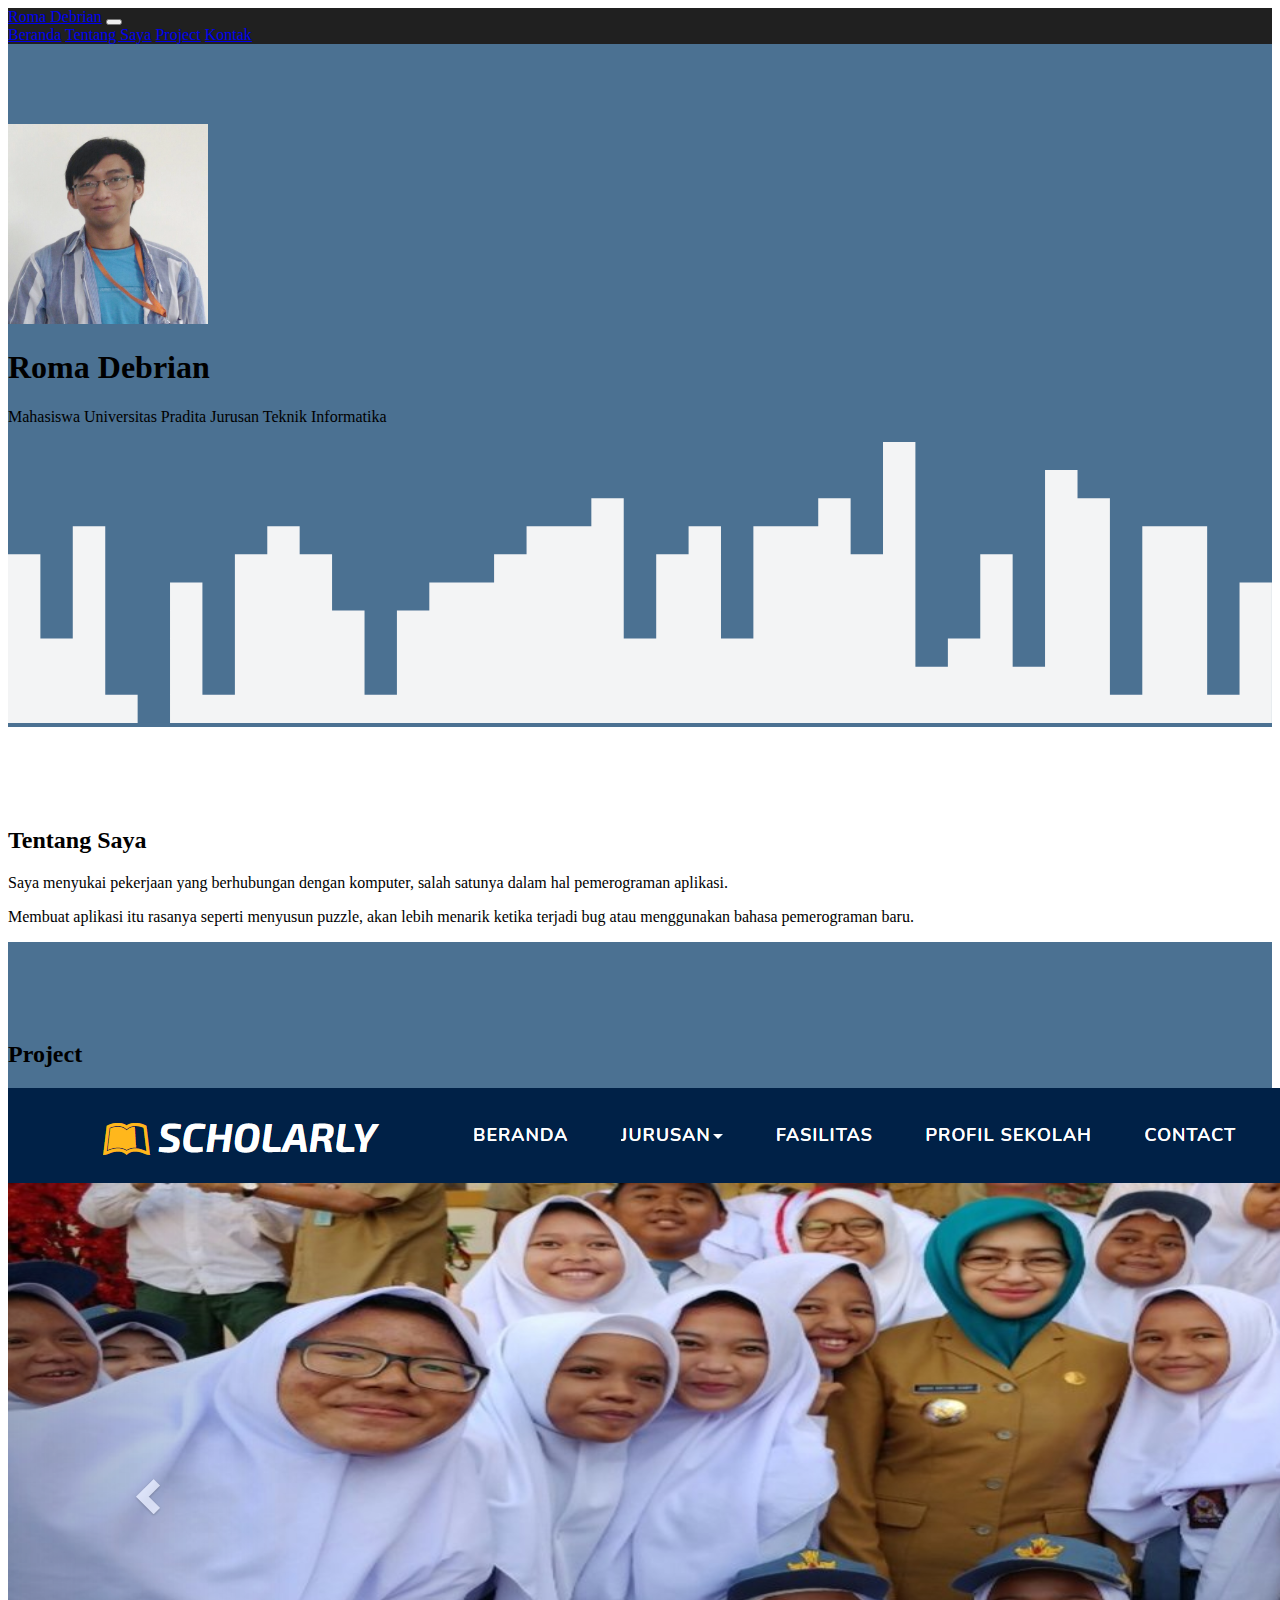
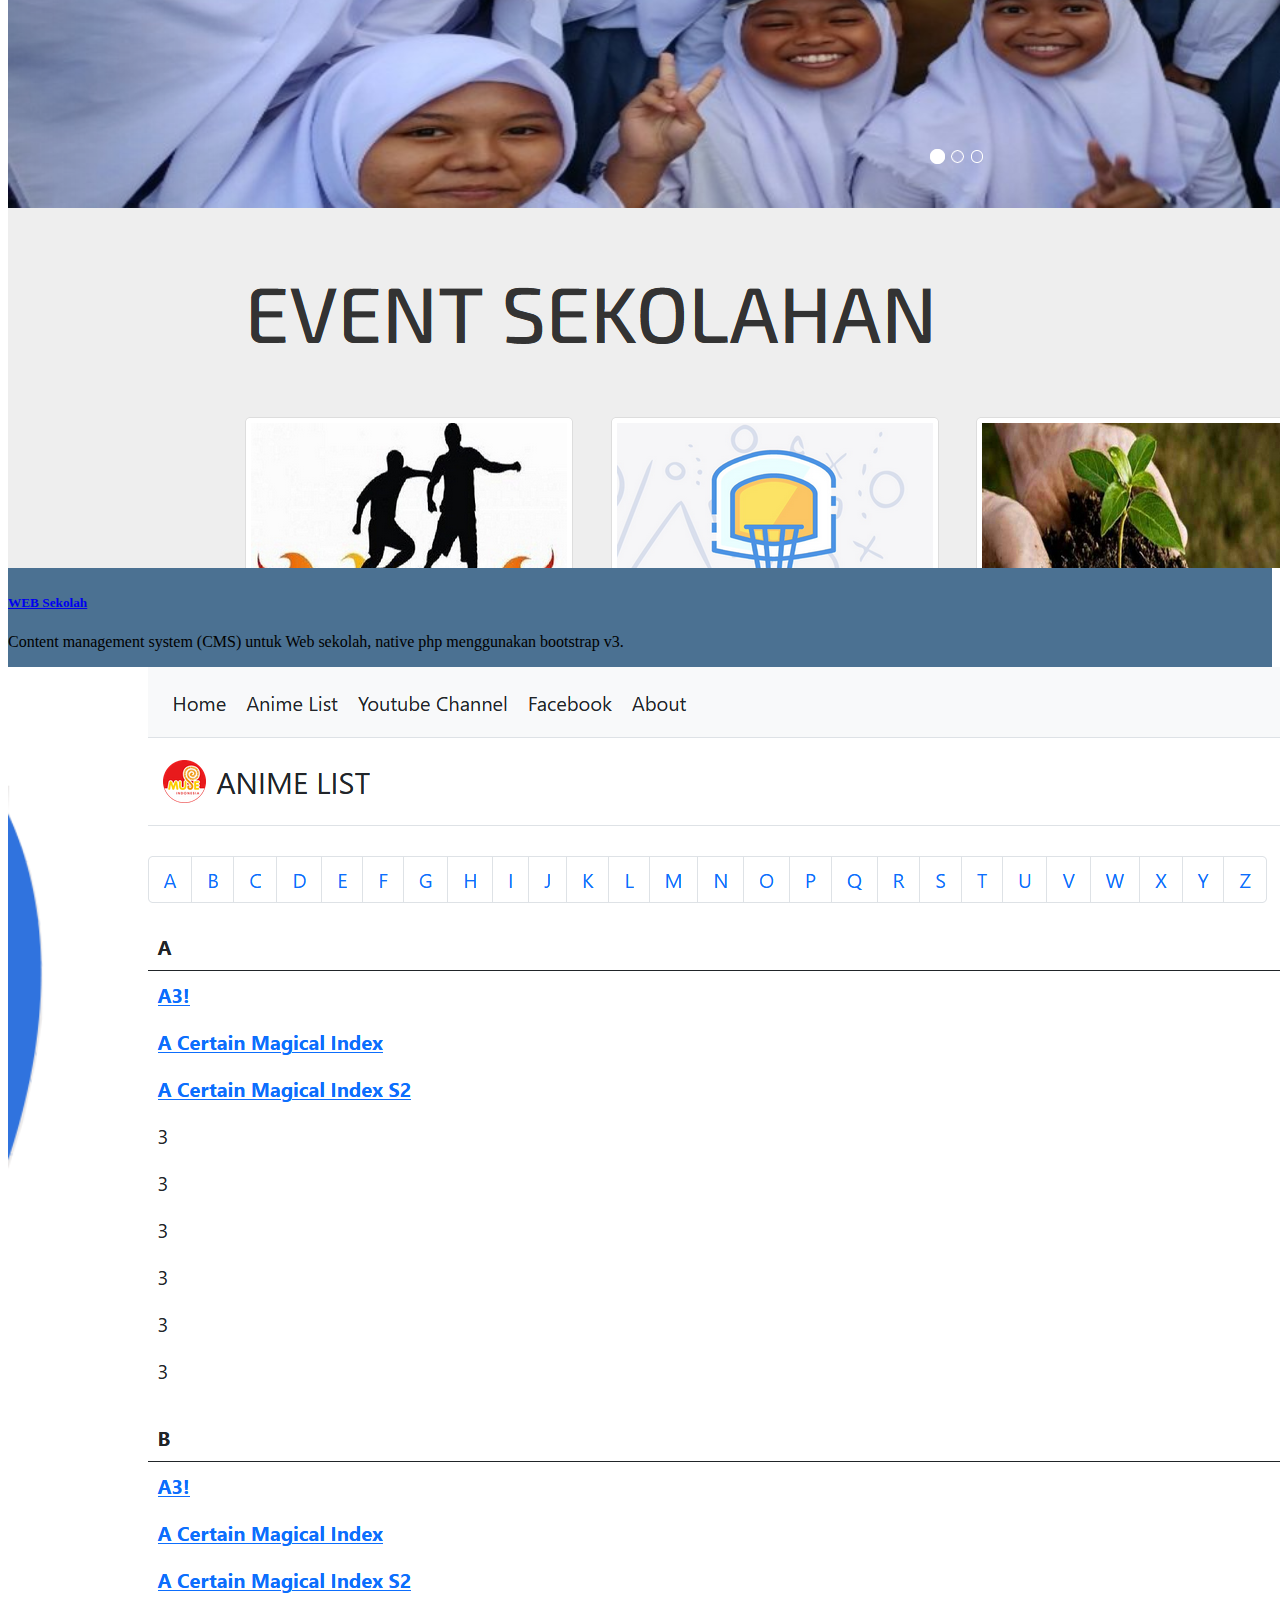
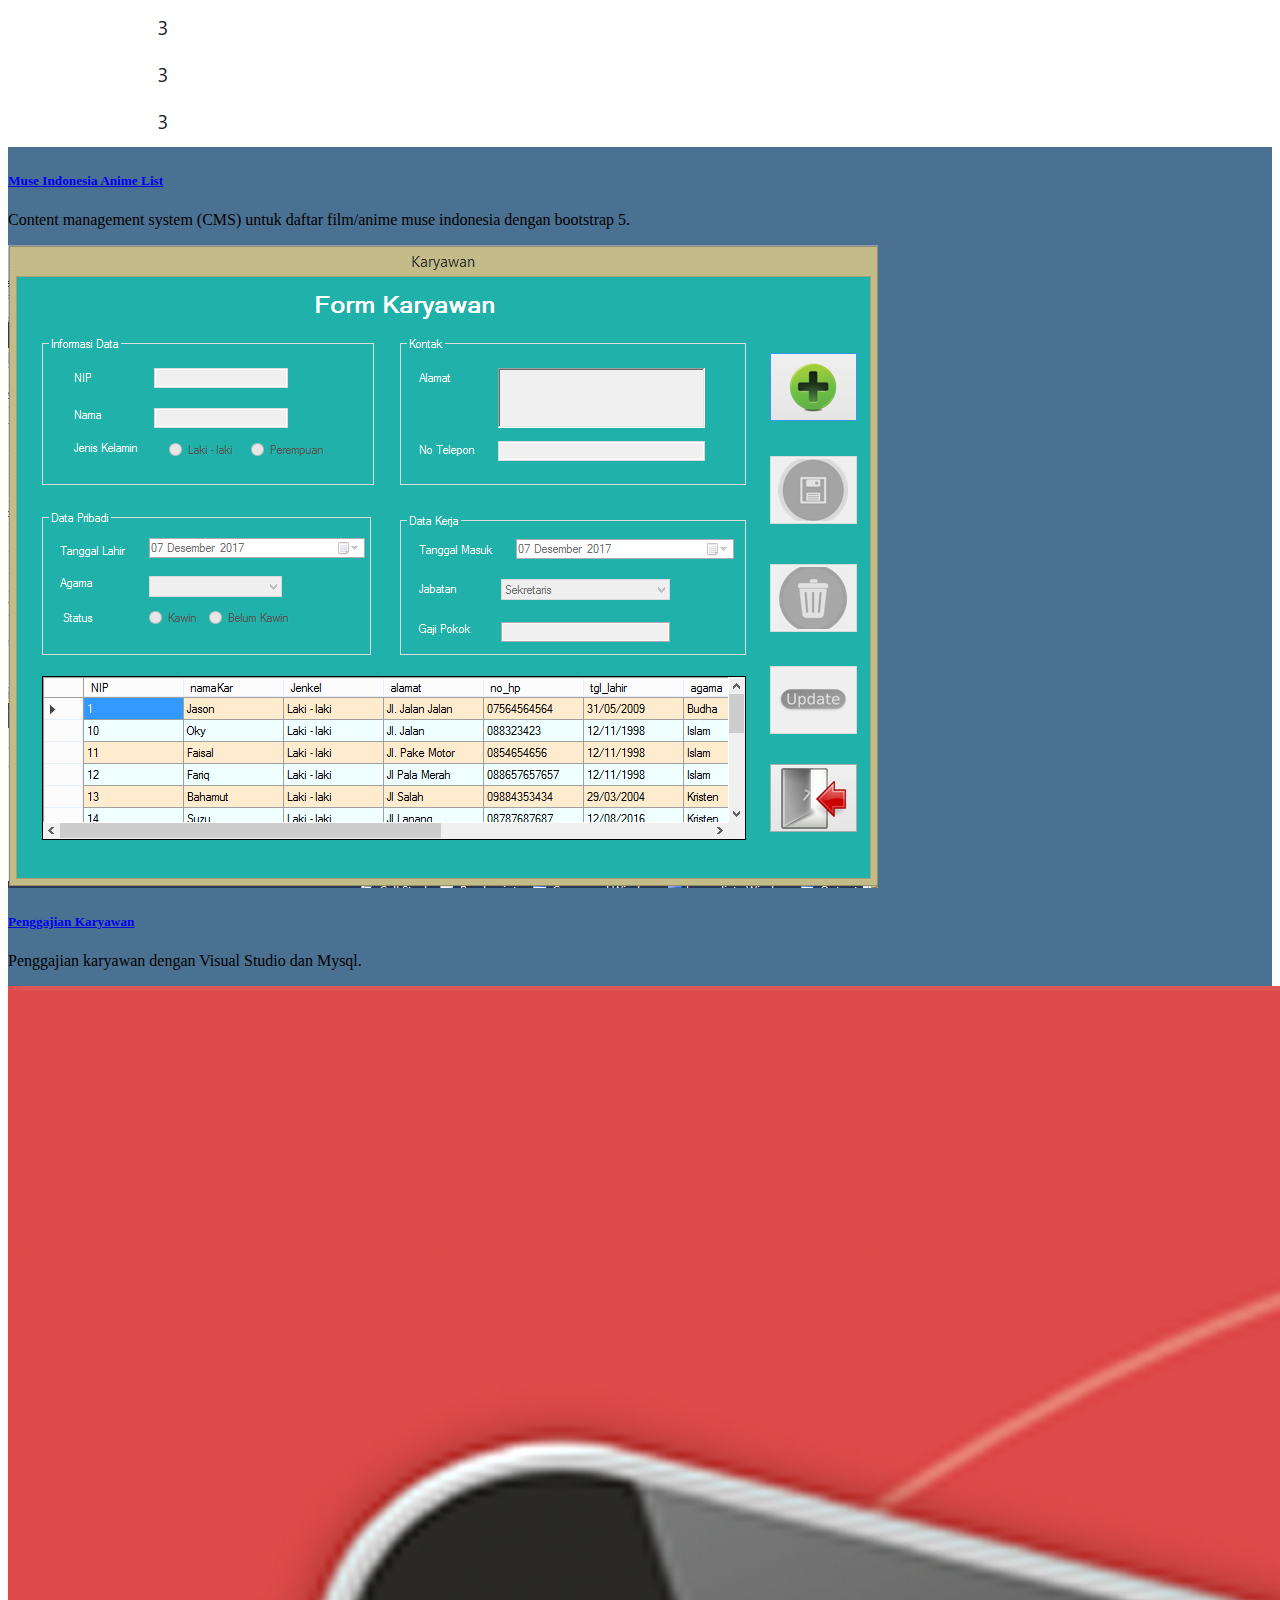
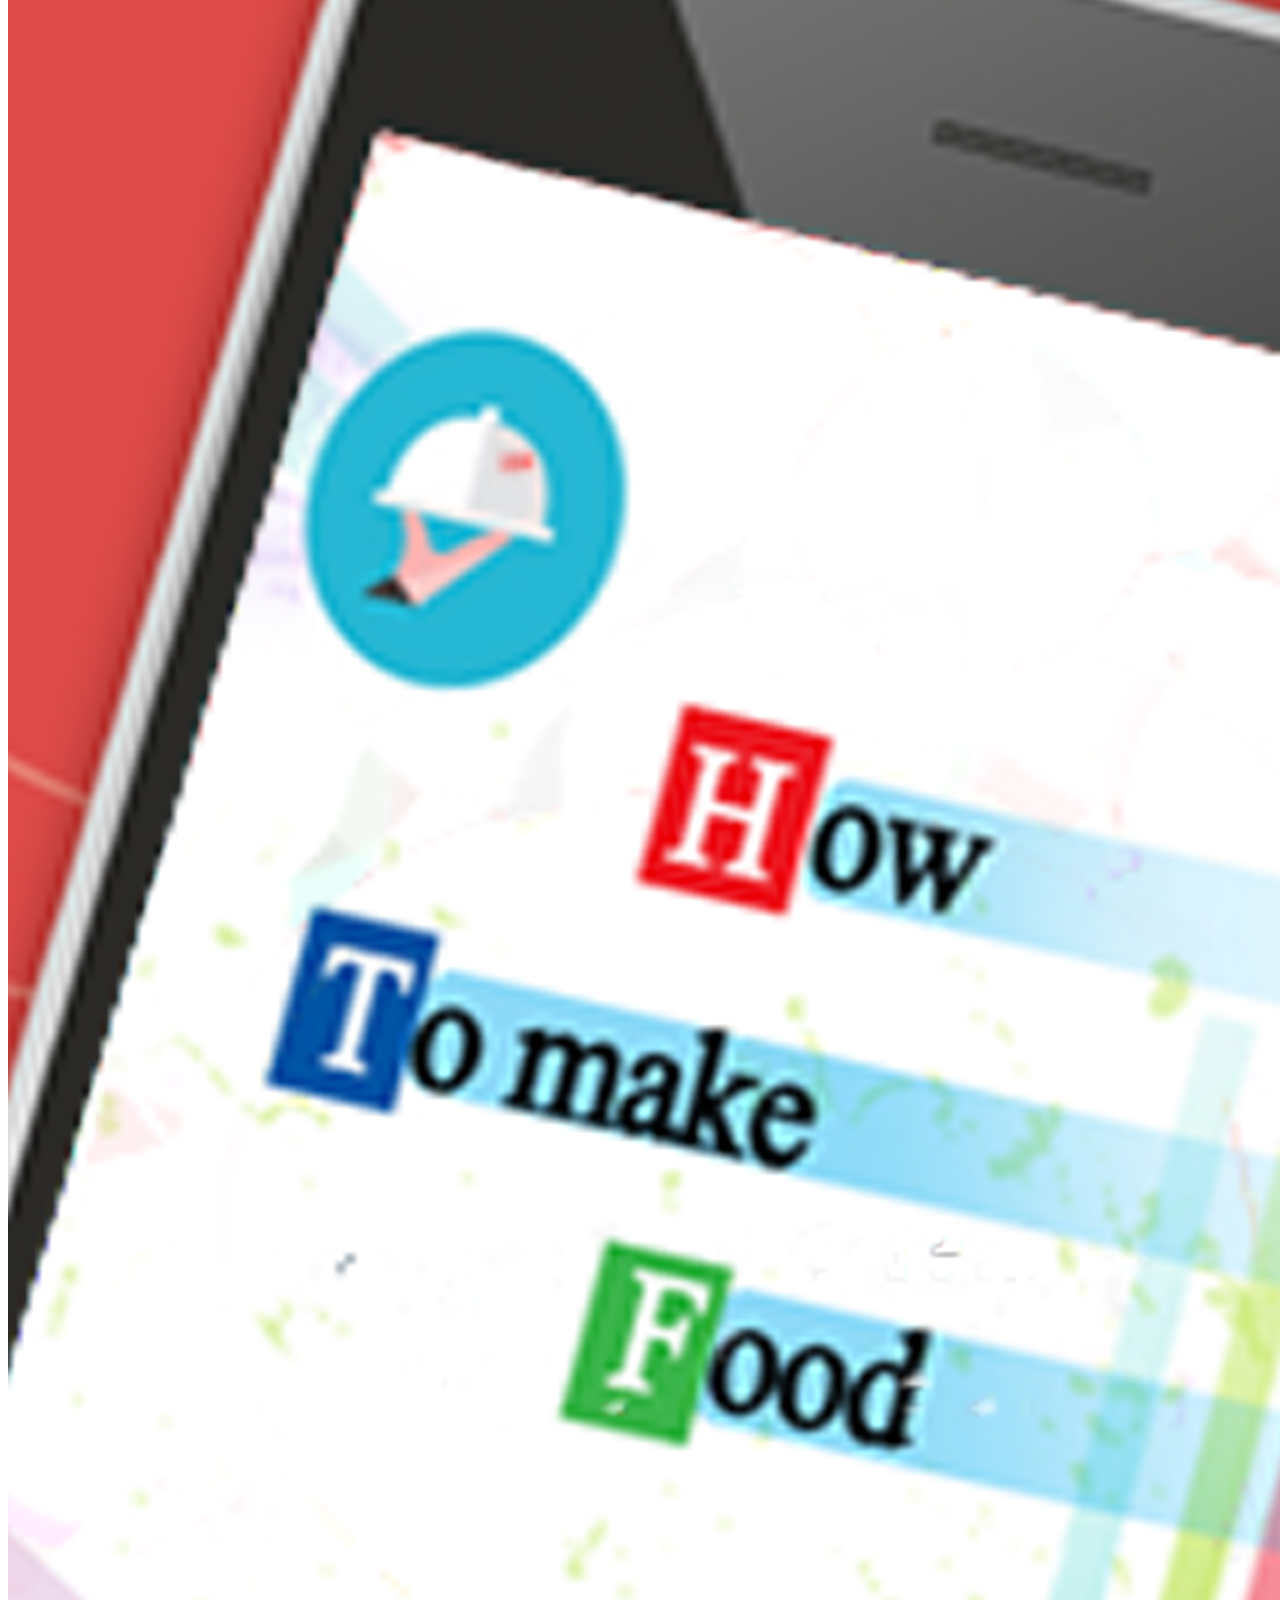
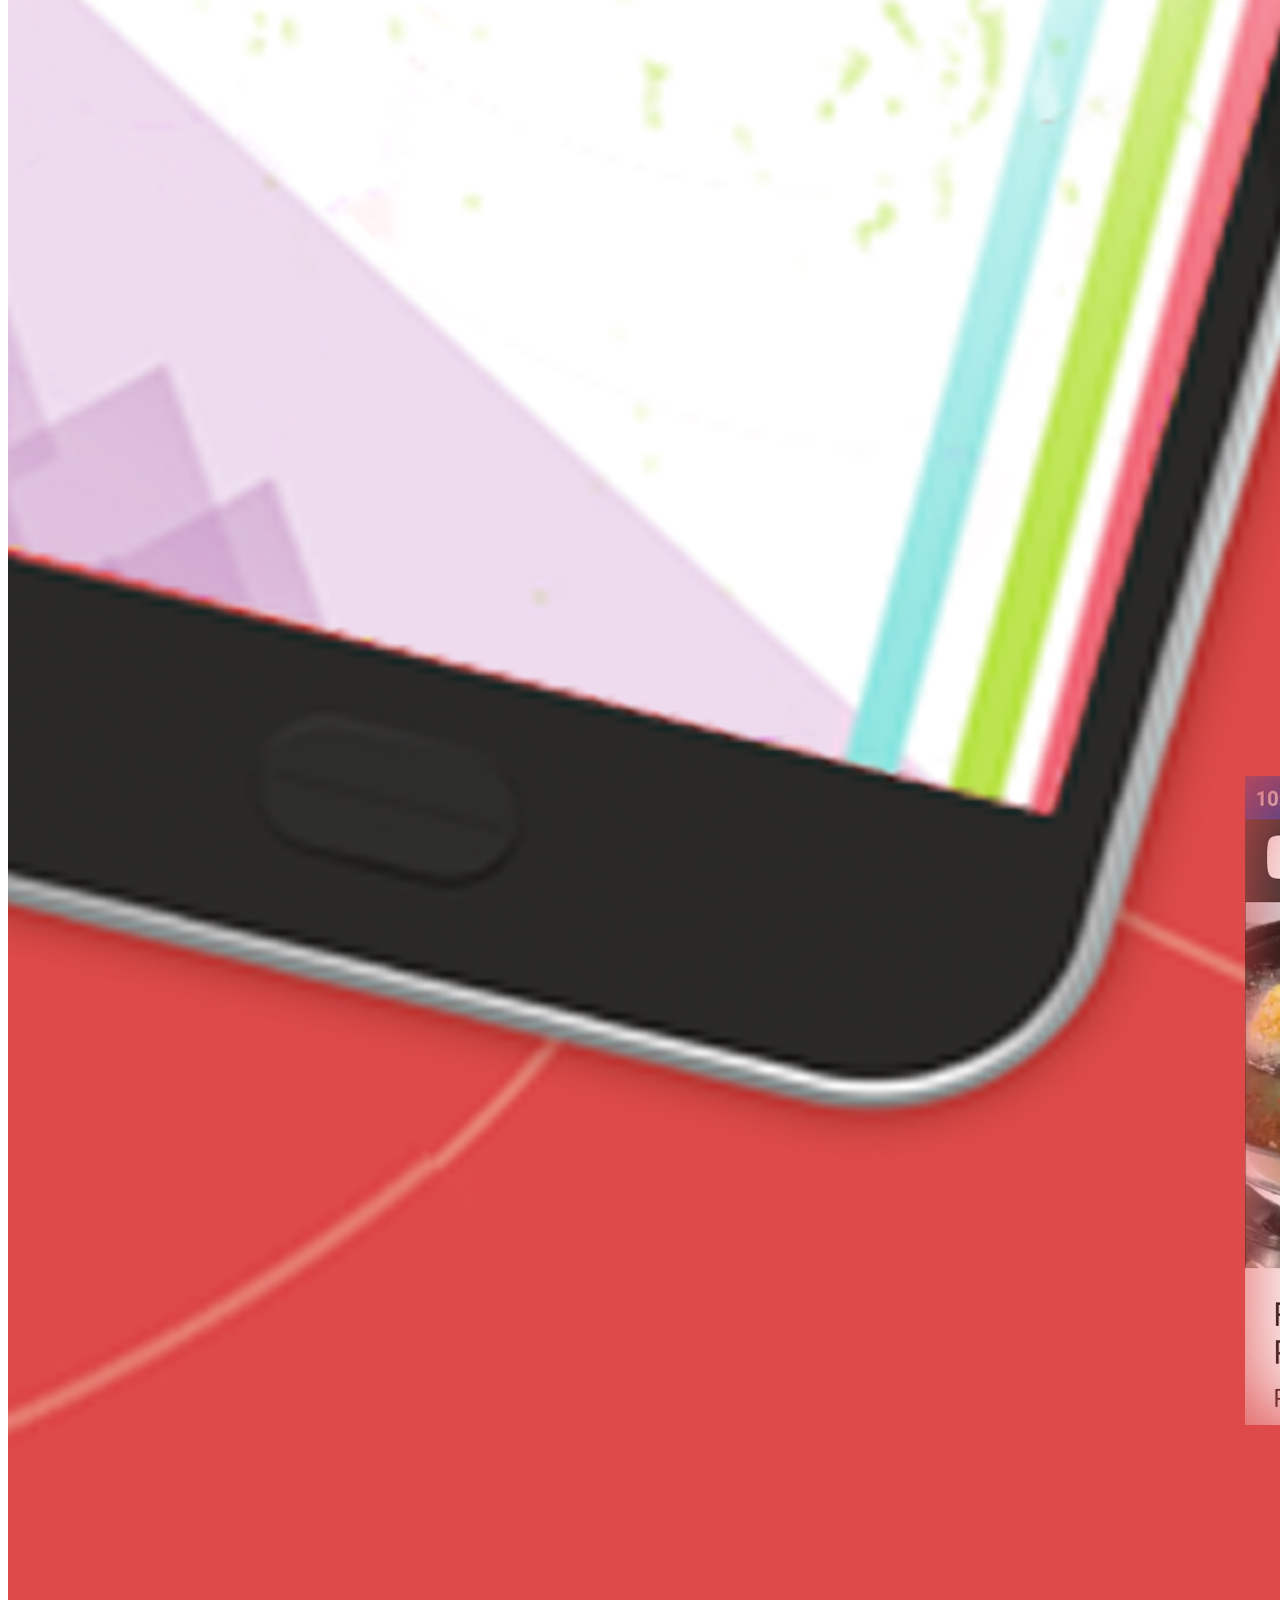
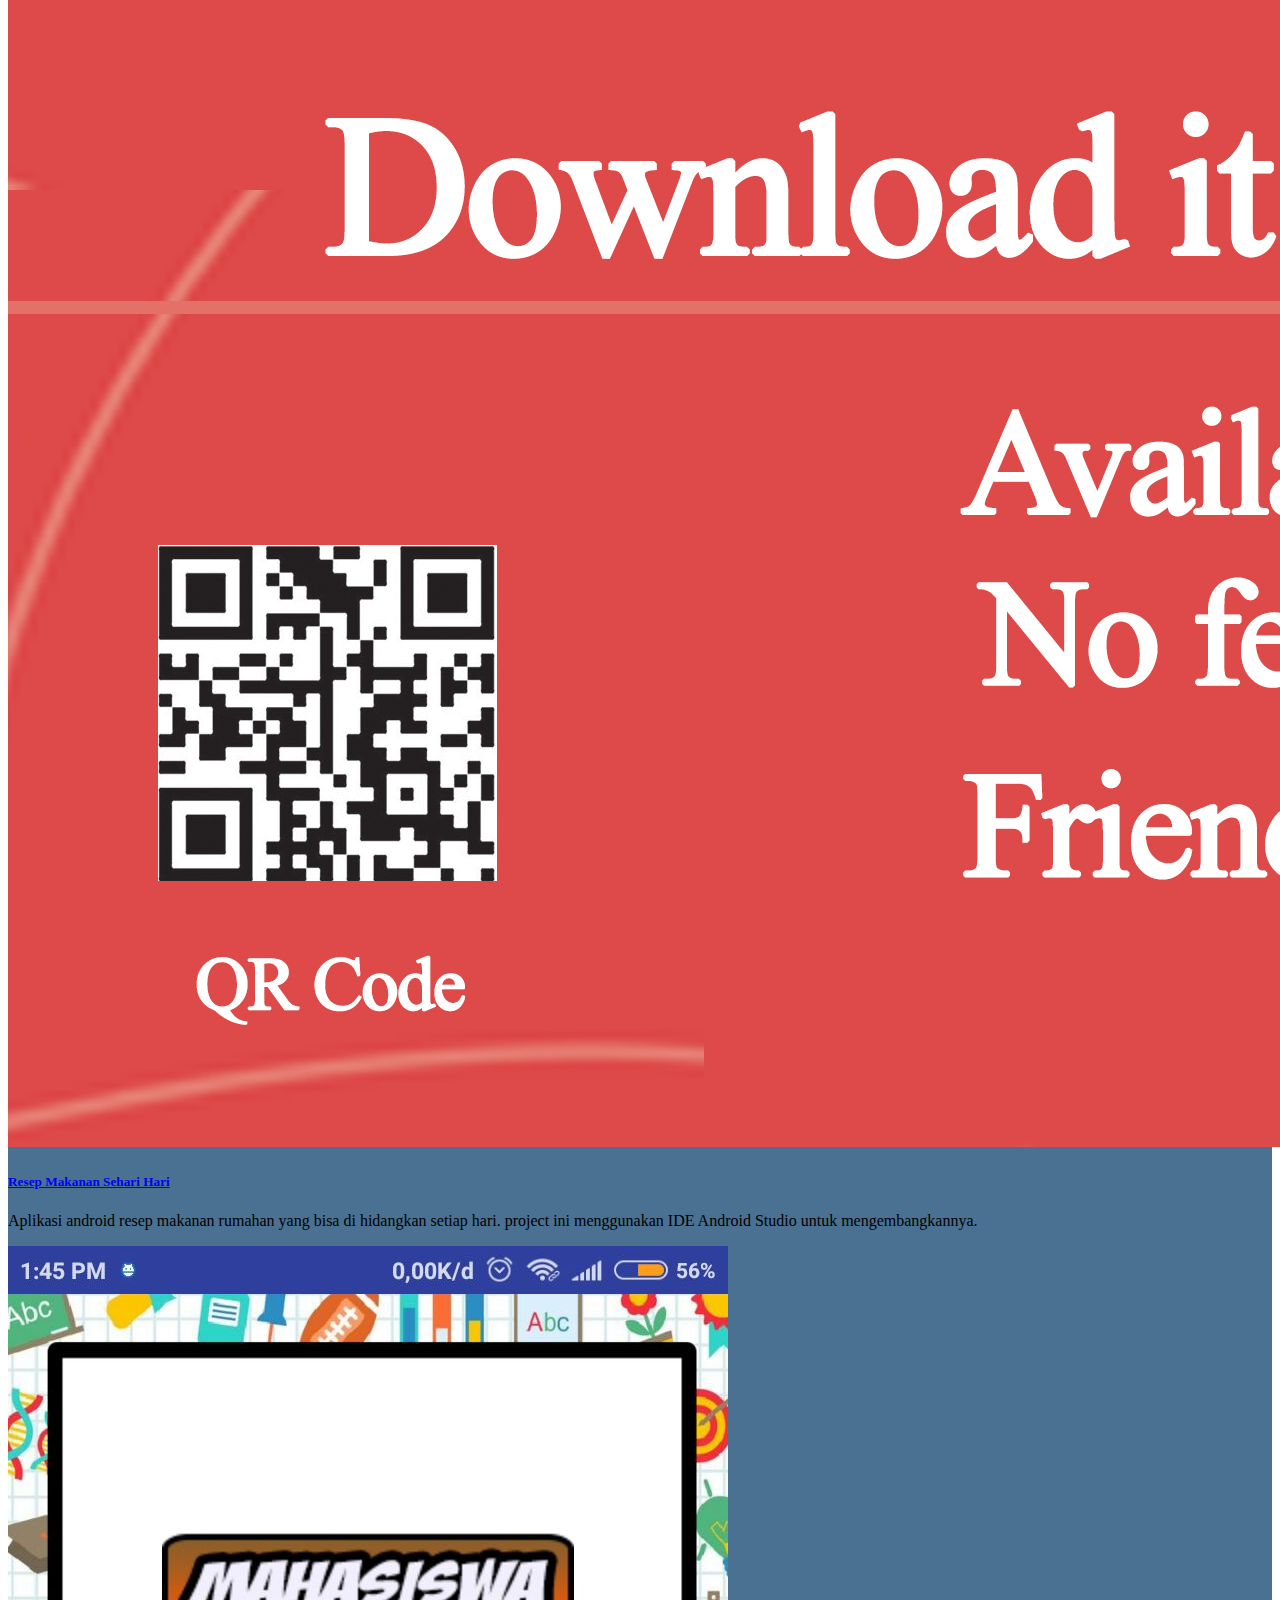
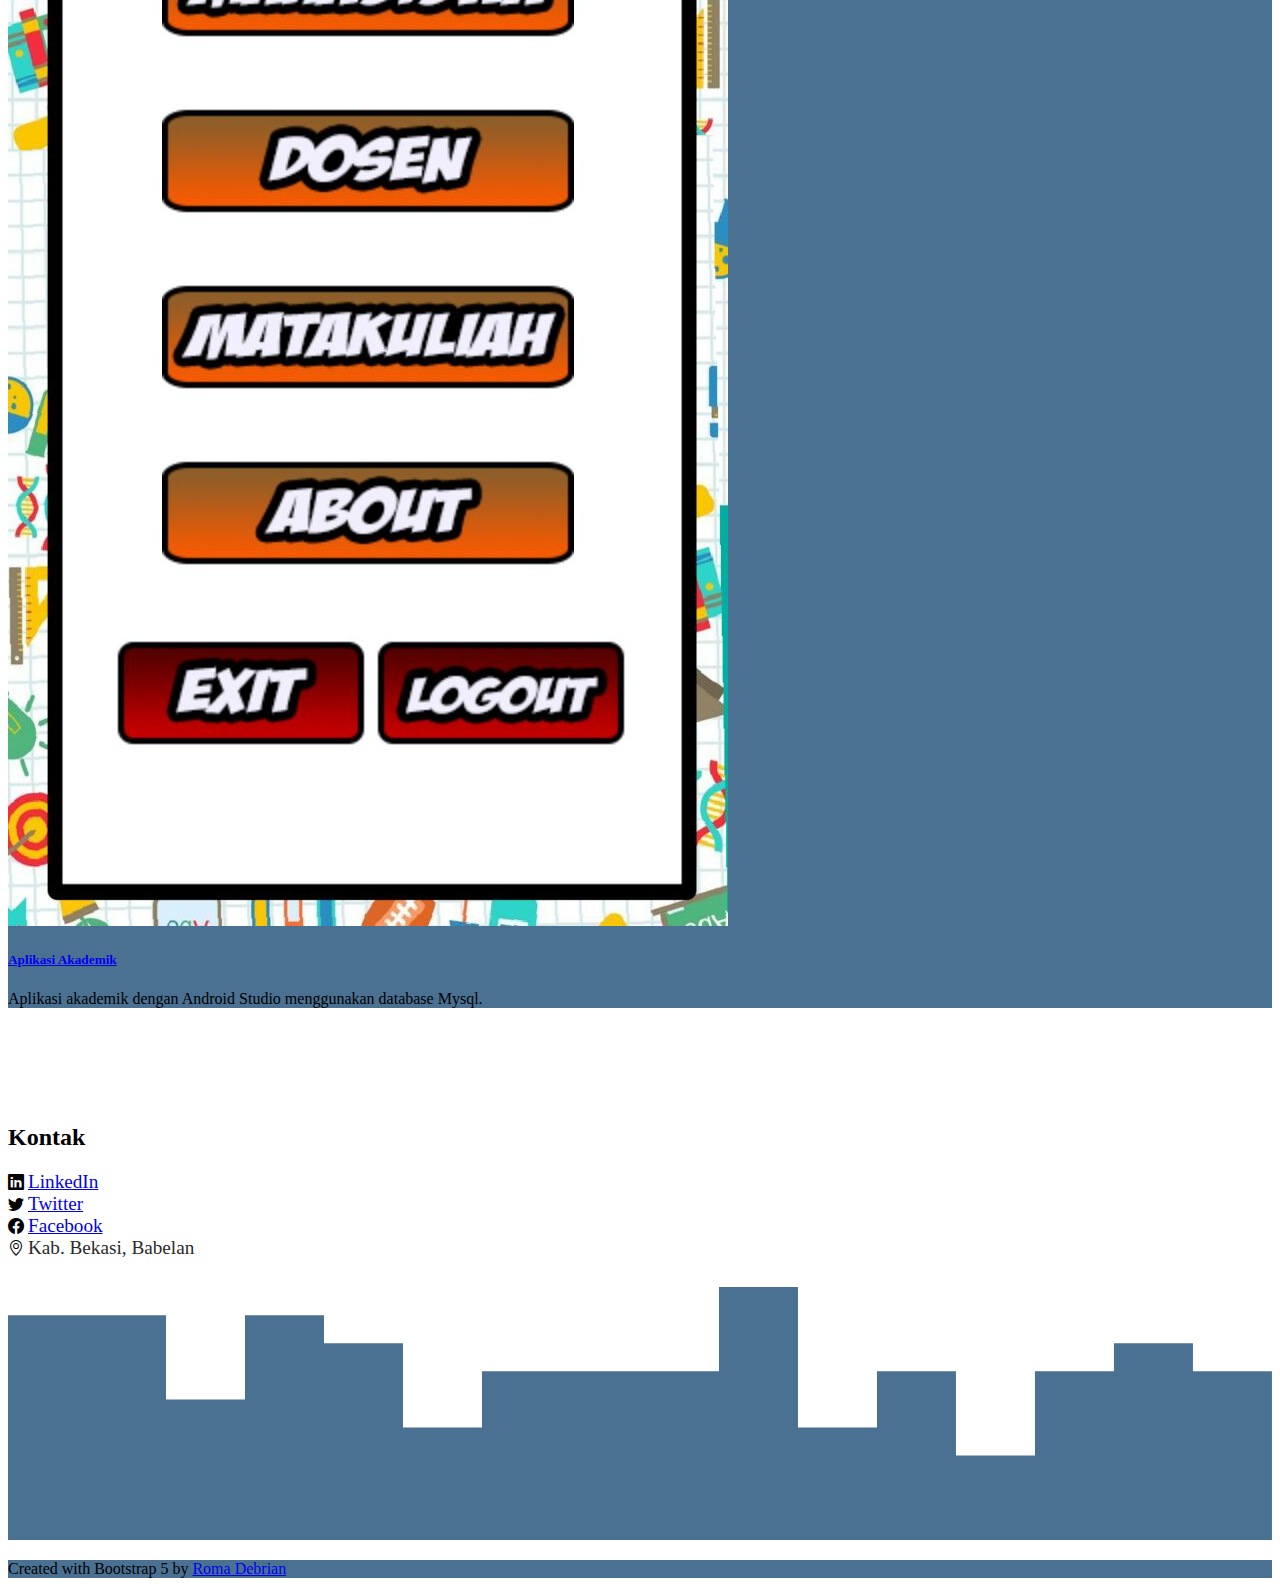
==== commit 8351c937: "remove email" ====
--- a/index.html
+++ b/index.html
@@ -242,21 +242,31 @@
         </div>
         <div class="d-flex g-success justify-content-center">
           <div class="list-contact">
-            <div class="mb-3" style="font-size: 18px">
+            <!-- <div class="mb-3" style="font-size: 18px">
               <i class="bi bi-envelope"></i>
-              <span class="text-secondary">romadebrian@yahoo.co.id</span>
-            </div>
+              <span class="text-secondary">@yahoo.co.id</span>
+            </div> -->
             <div class="mb-3">
               <i class="bi bi-linkedin"></i>
-              <span class="text-secondary"><a href="#">LinkedIn</a></span>
+              <span class="text-secondary"
+                ><a href="https://www.linkedin.com/in/roma-debrian-31a973140/"
+                  >LinkedIn</a
+                ></span
+              >
             </div>
             <div class="mb-3">
               <i class="bi bi-twitter"></i>
-              <span class="text-secondary"><a href="#">Twitter</a></span>
+              <span class="text-secondary"
+                ><a href="https://twitter.com/Romadebrian">Twitter</a></span
+              >
             </div>
             <div class="mb-3">
               <i class="bi bi-facebook"></i>
-              <span class="text-secondary"><a href="#">Facebook</a></span>
+              <span class="text-secondary"
+                ><a href="https://www.facebook.com/romadebrian/"
+                  >Facebook</a
+                ></span
+              >
             </div>
             <div class="mb-3">
               <i class="bi bi-geo-alt"></i>
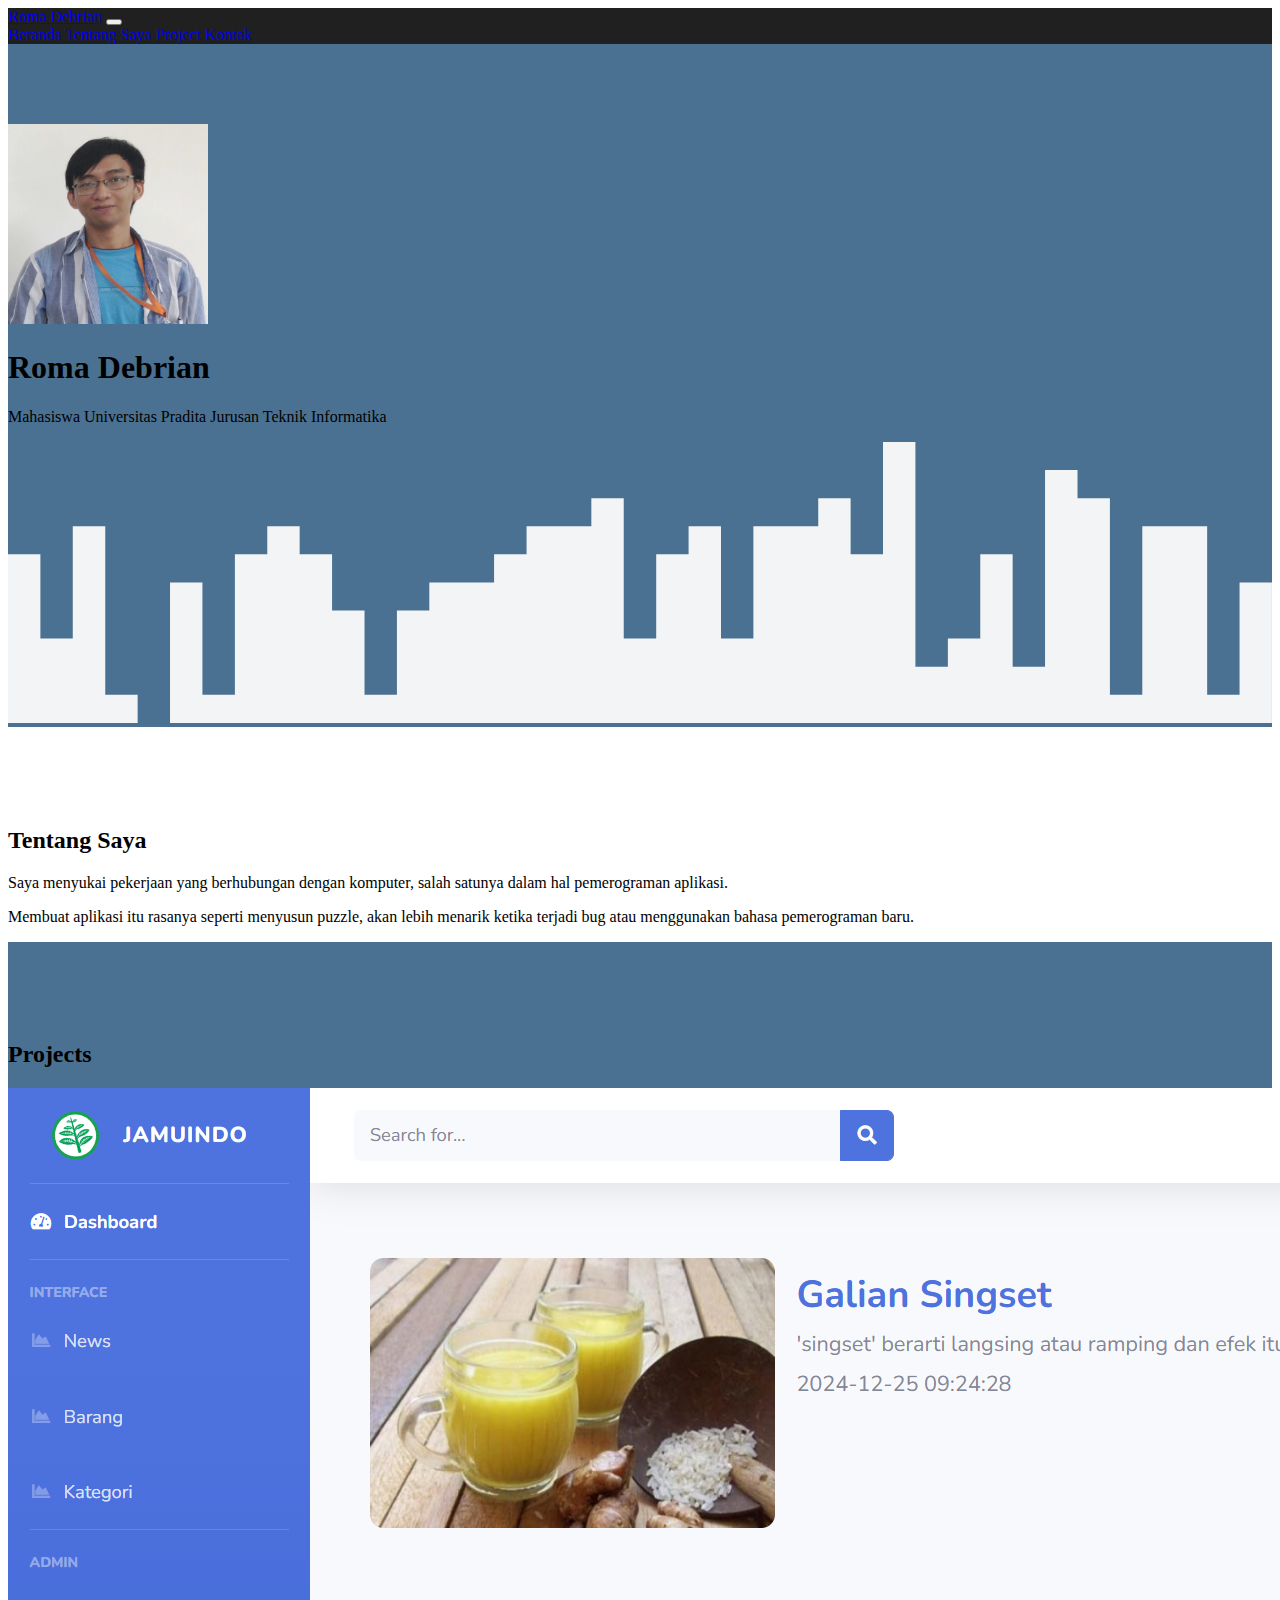
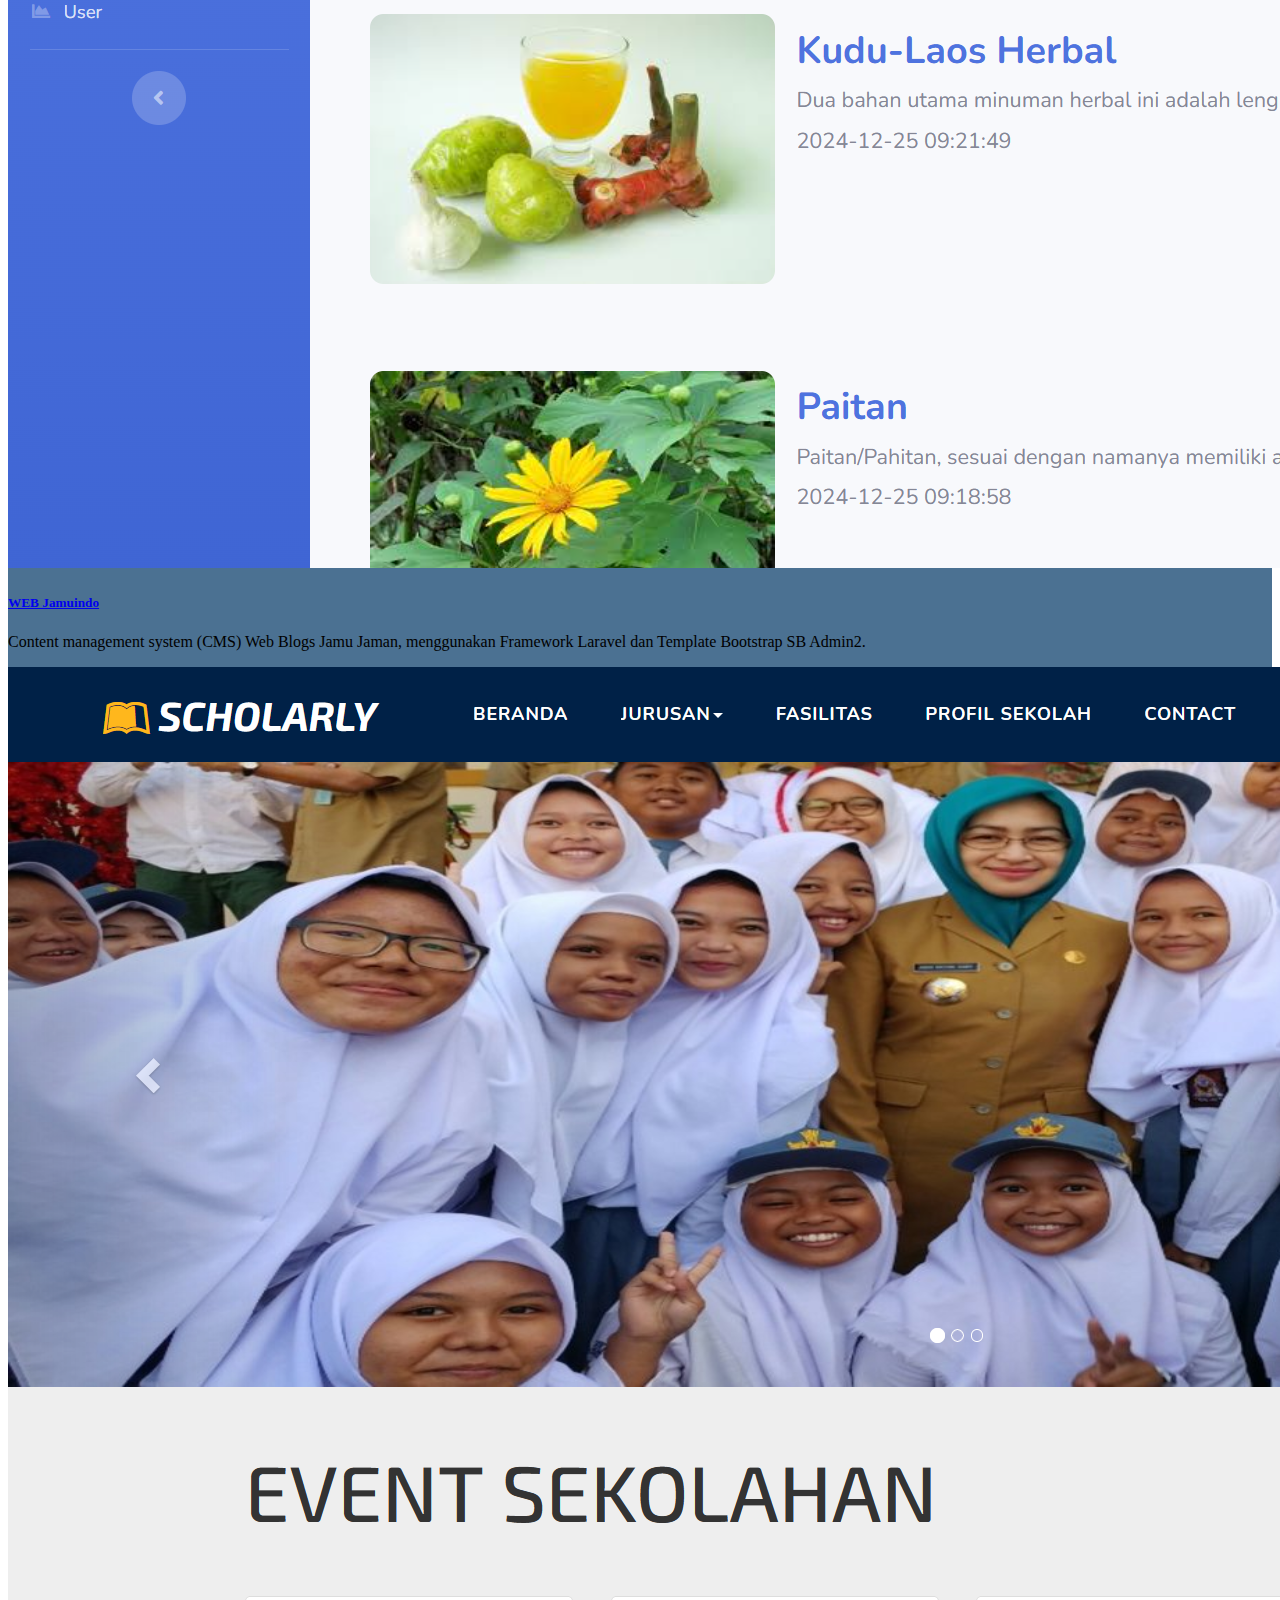
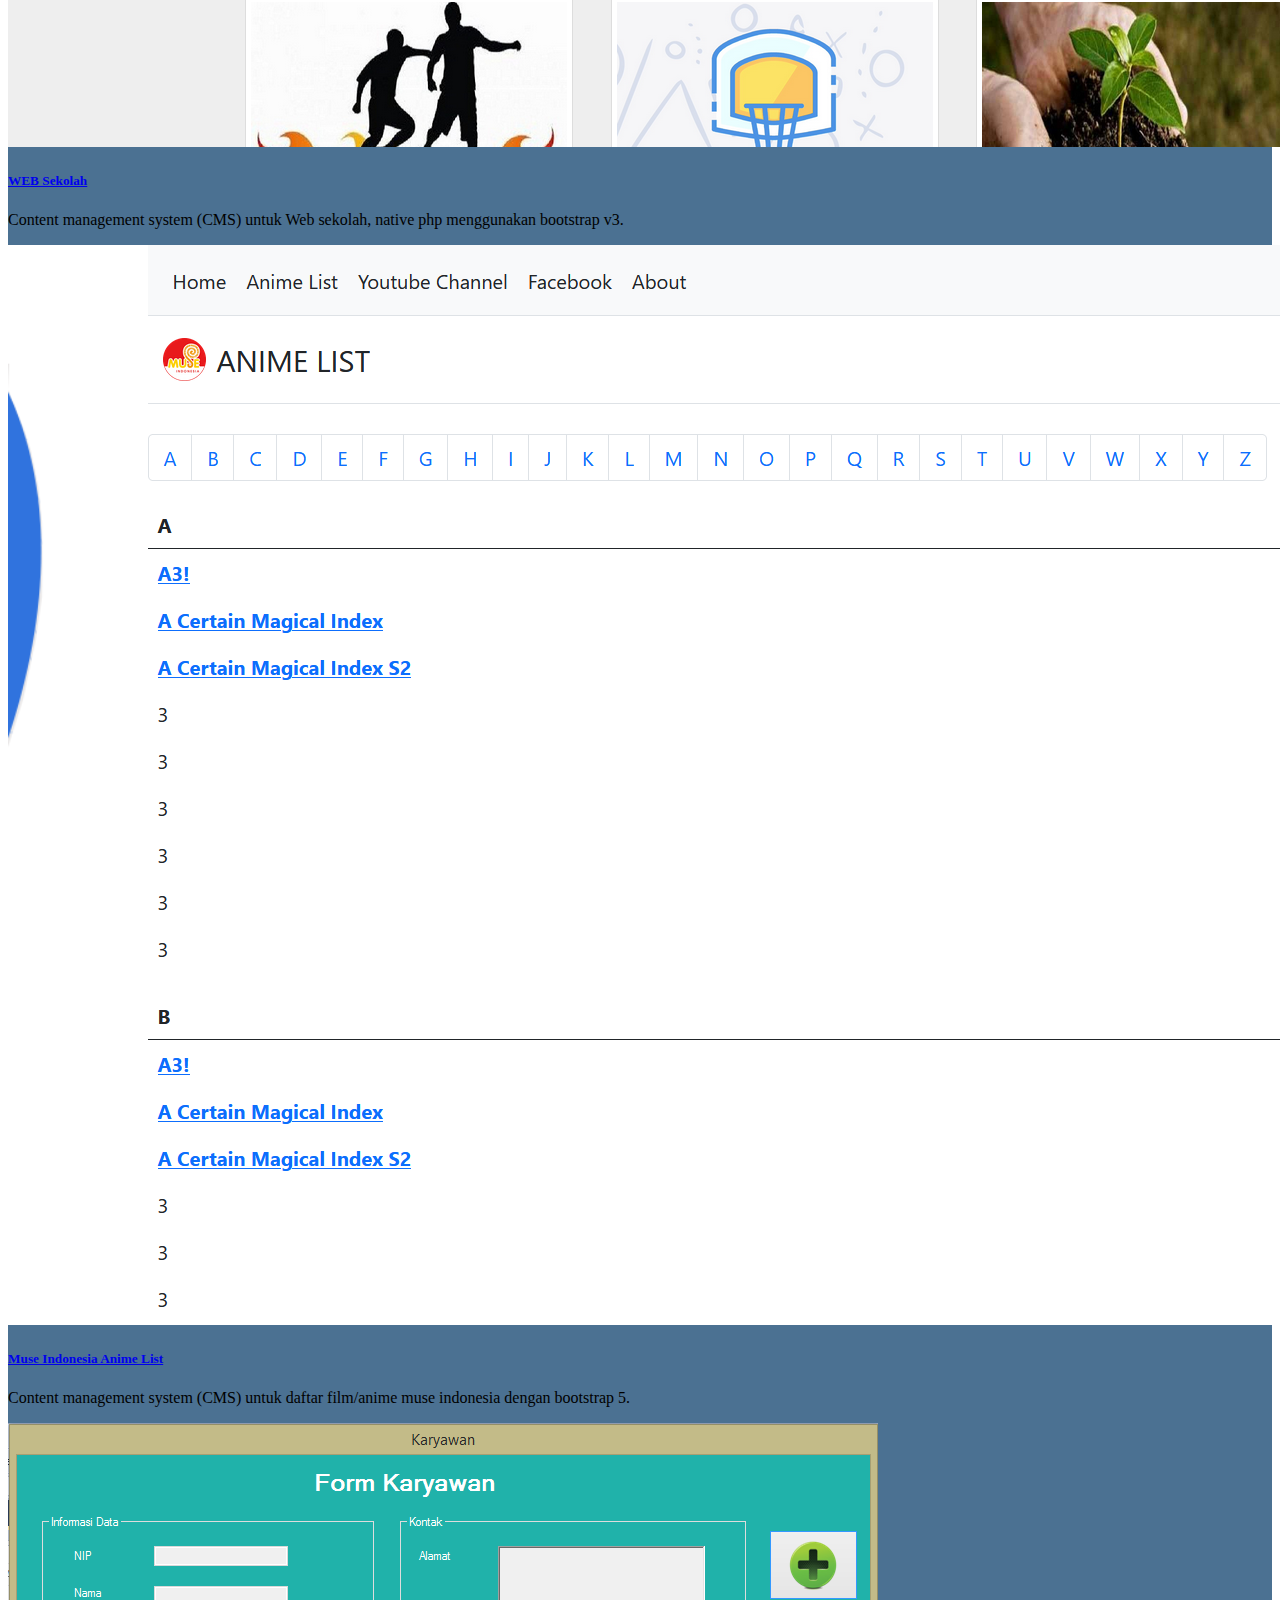
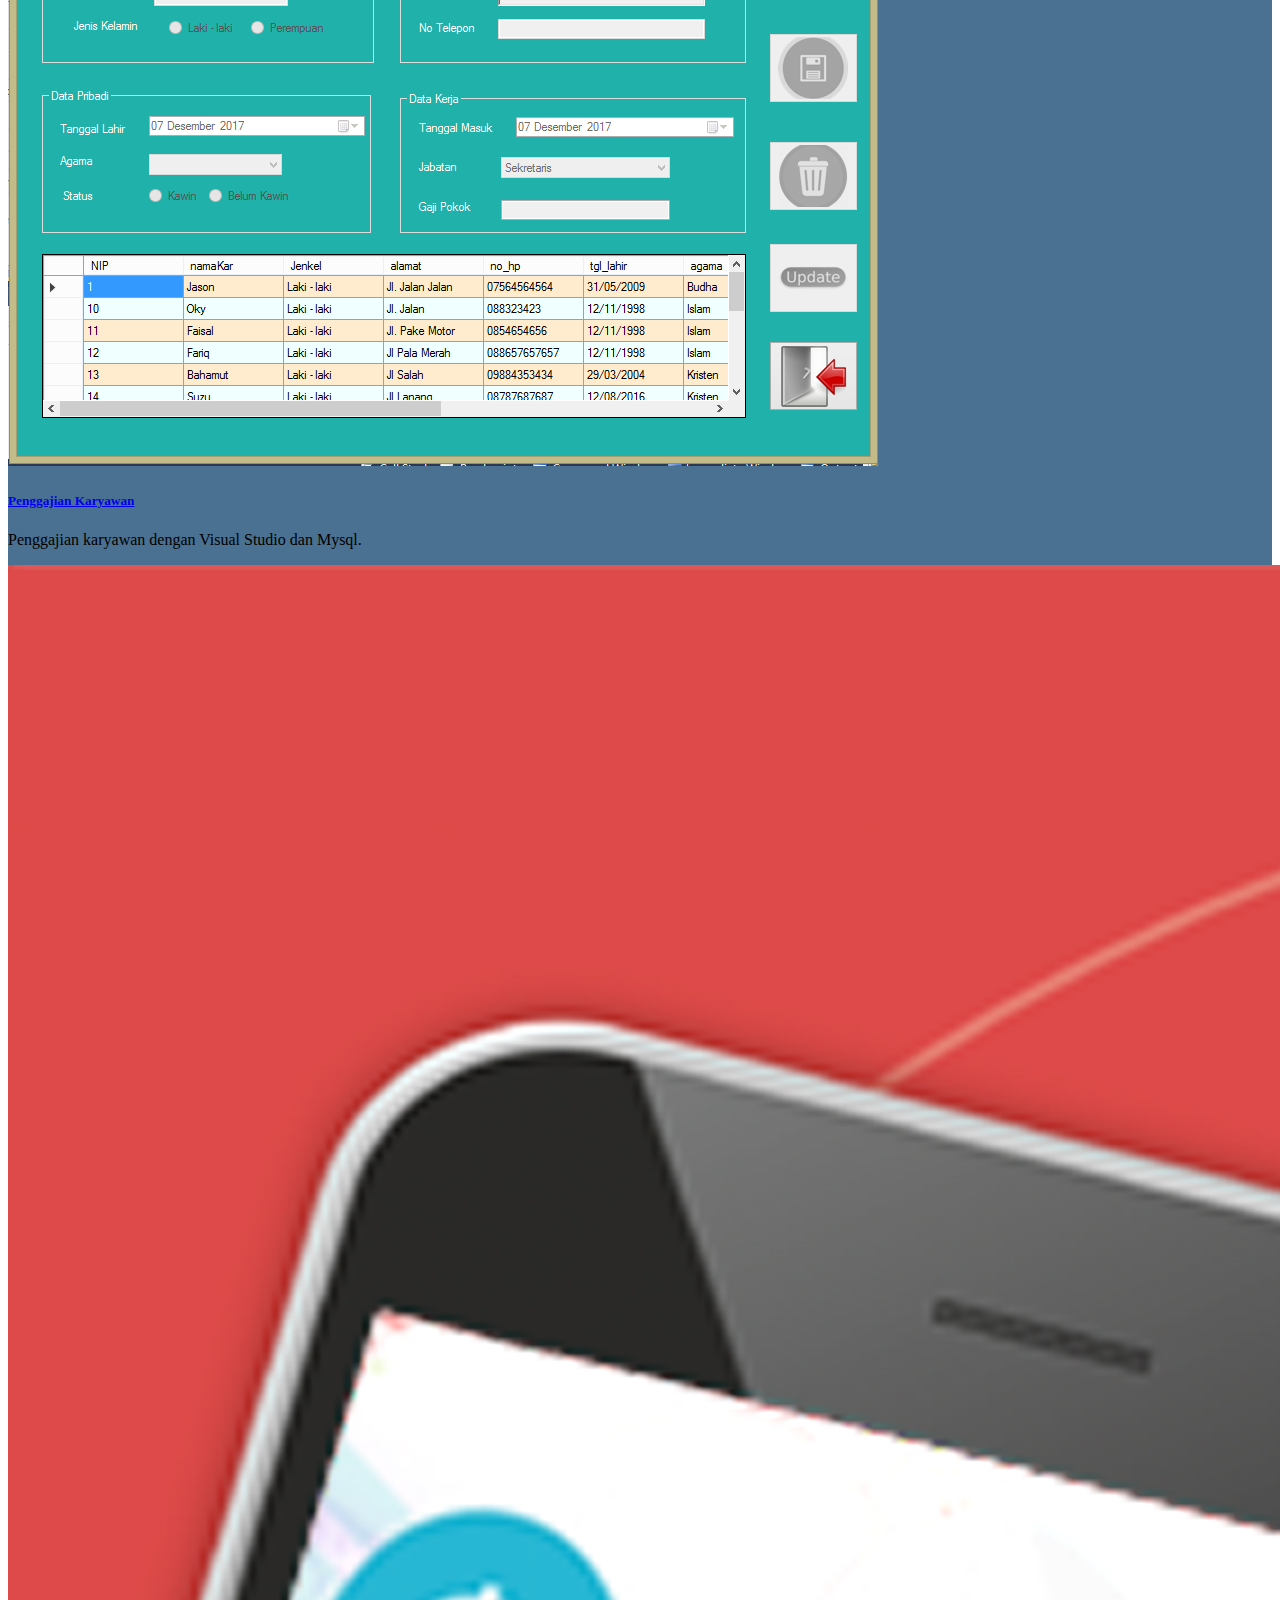
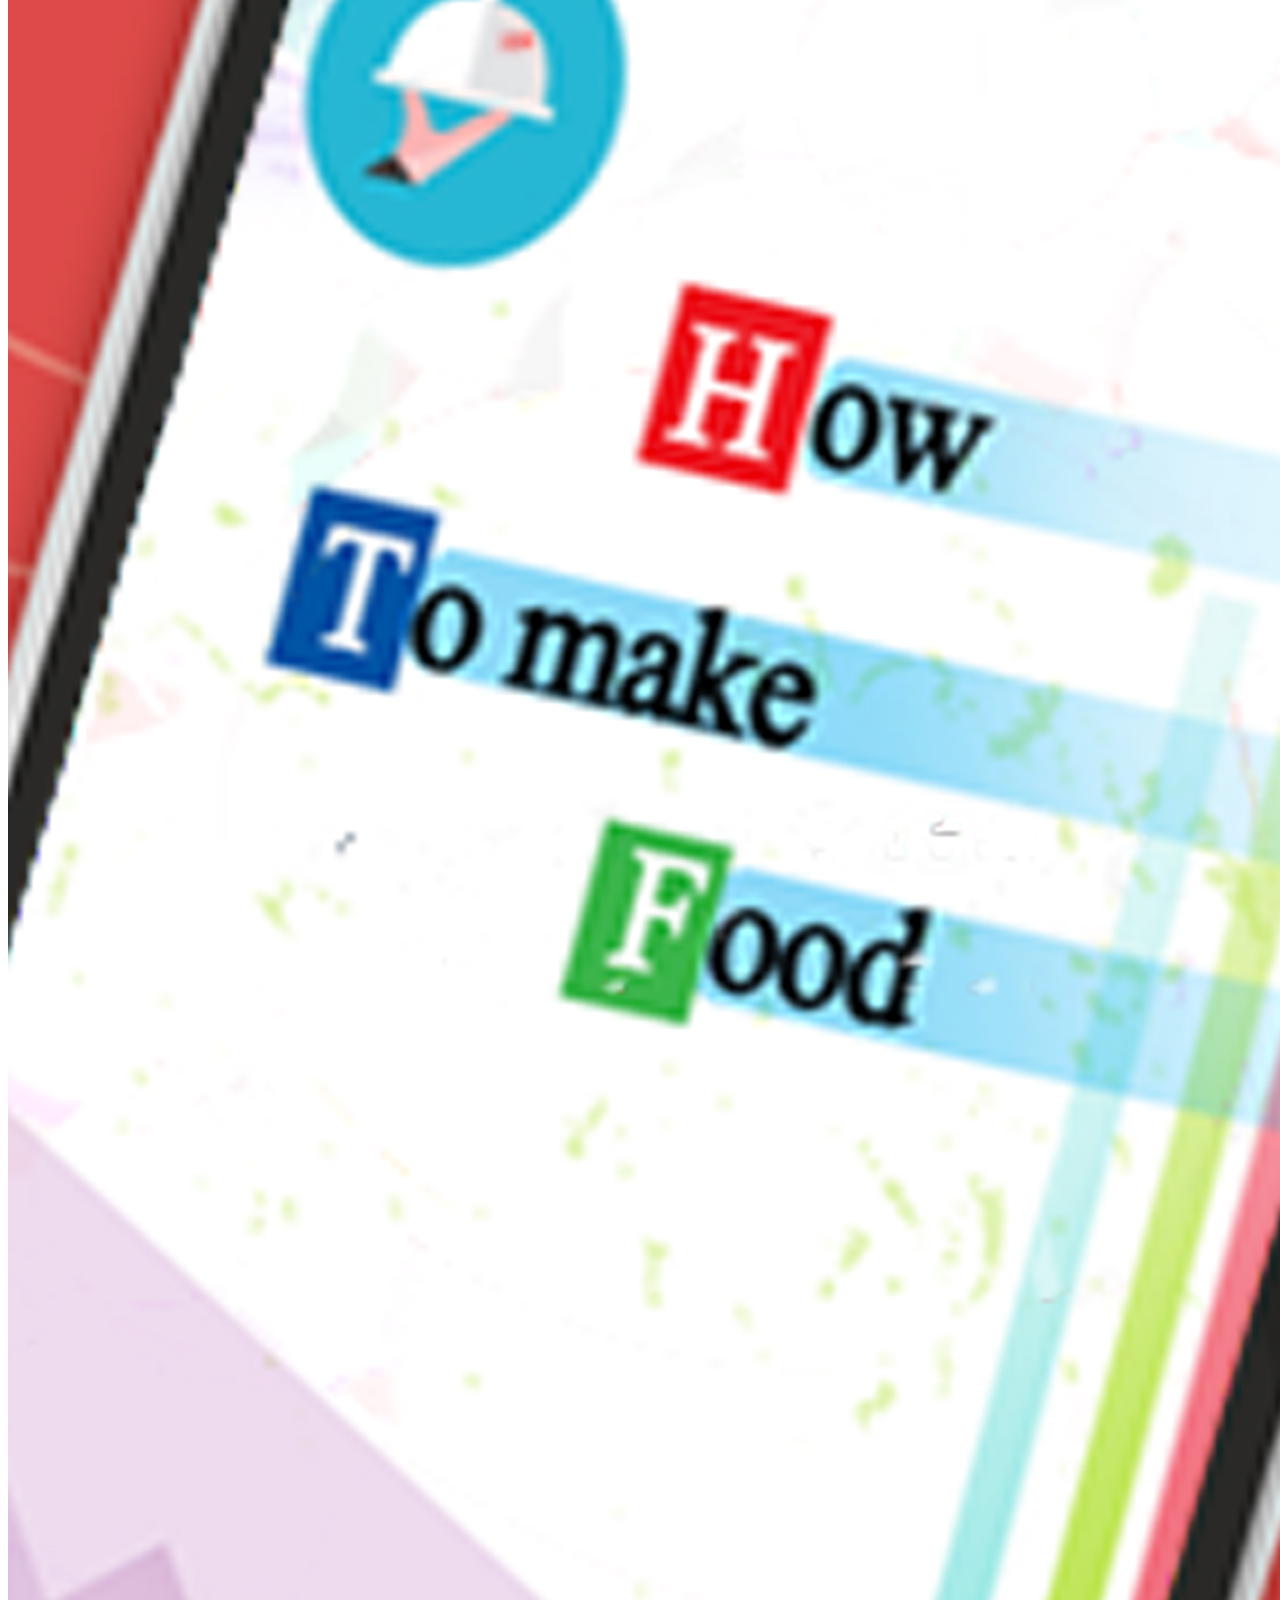
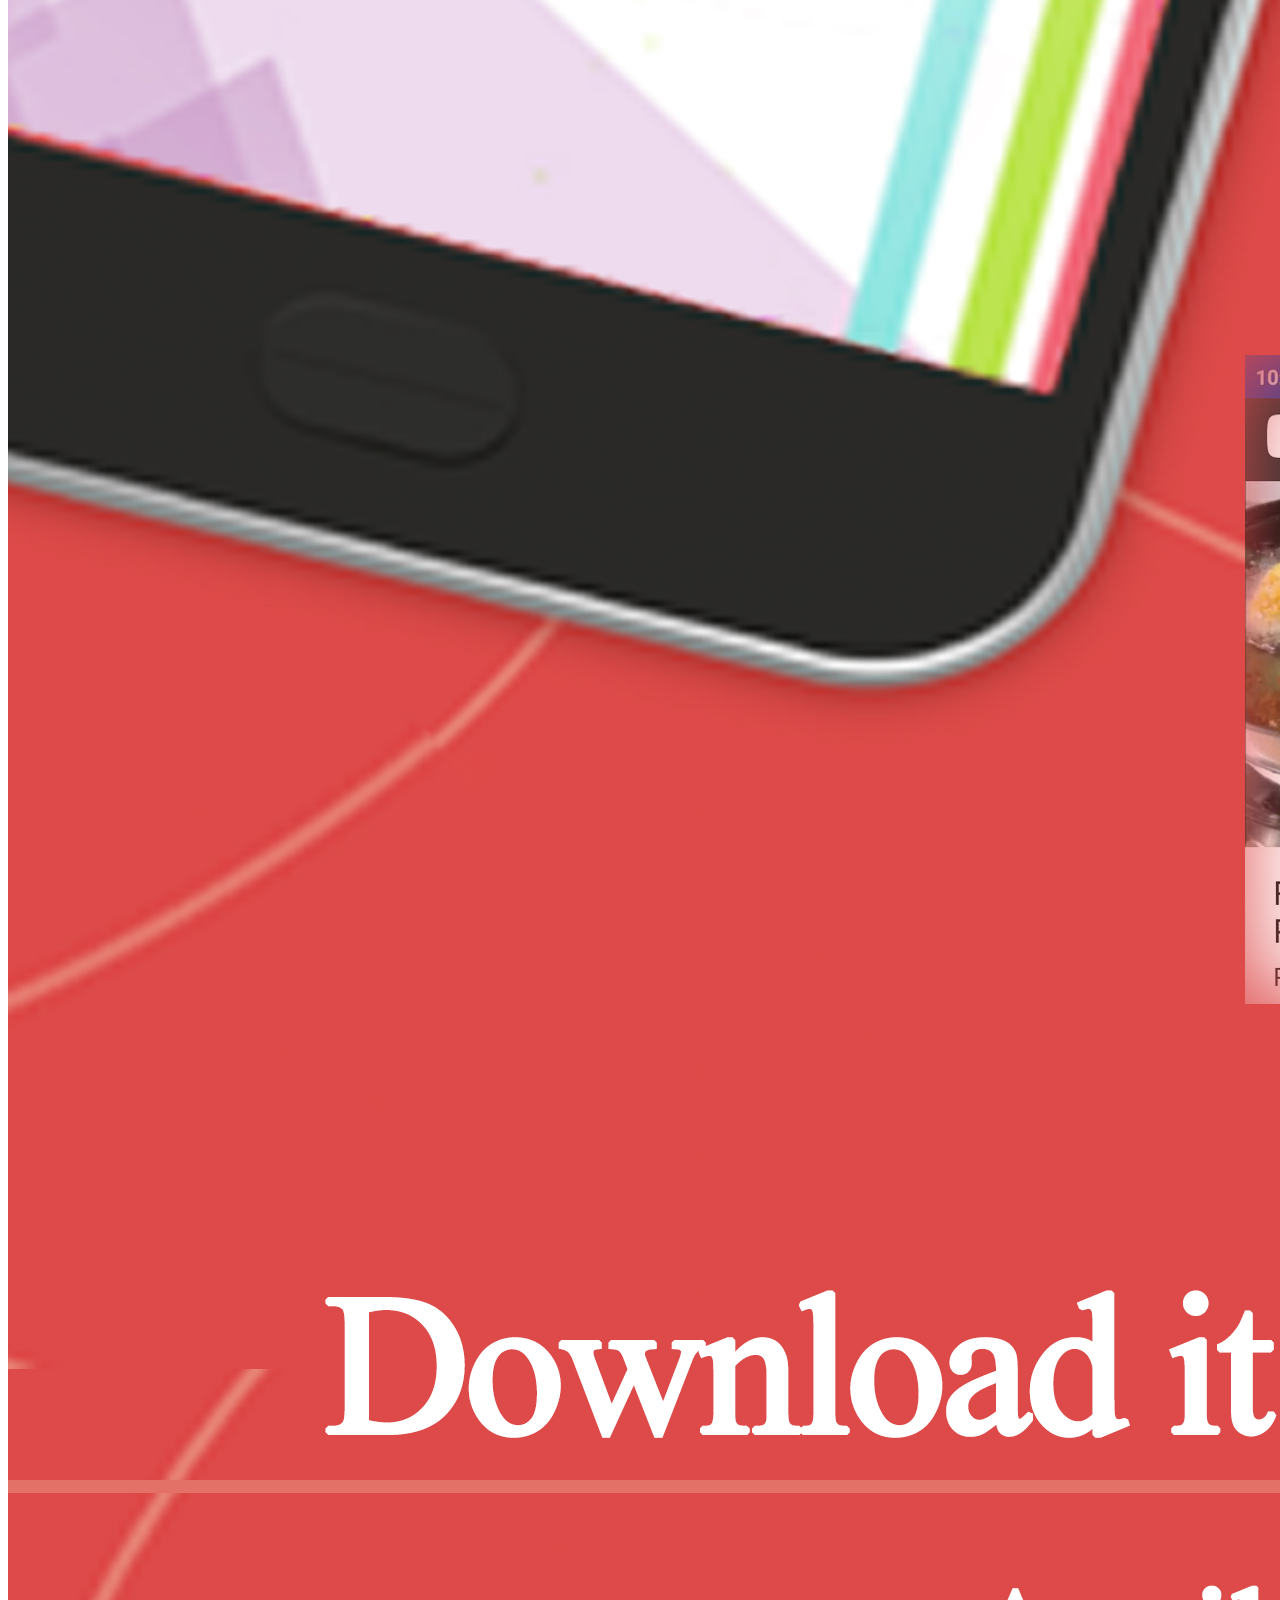
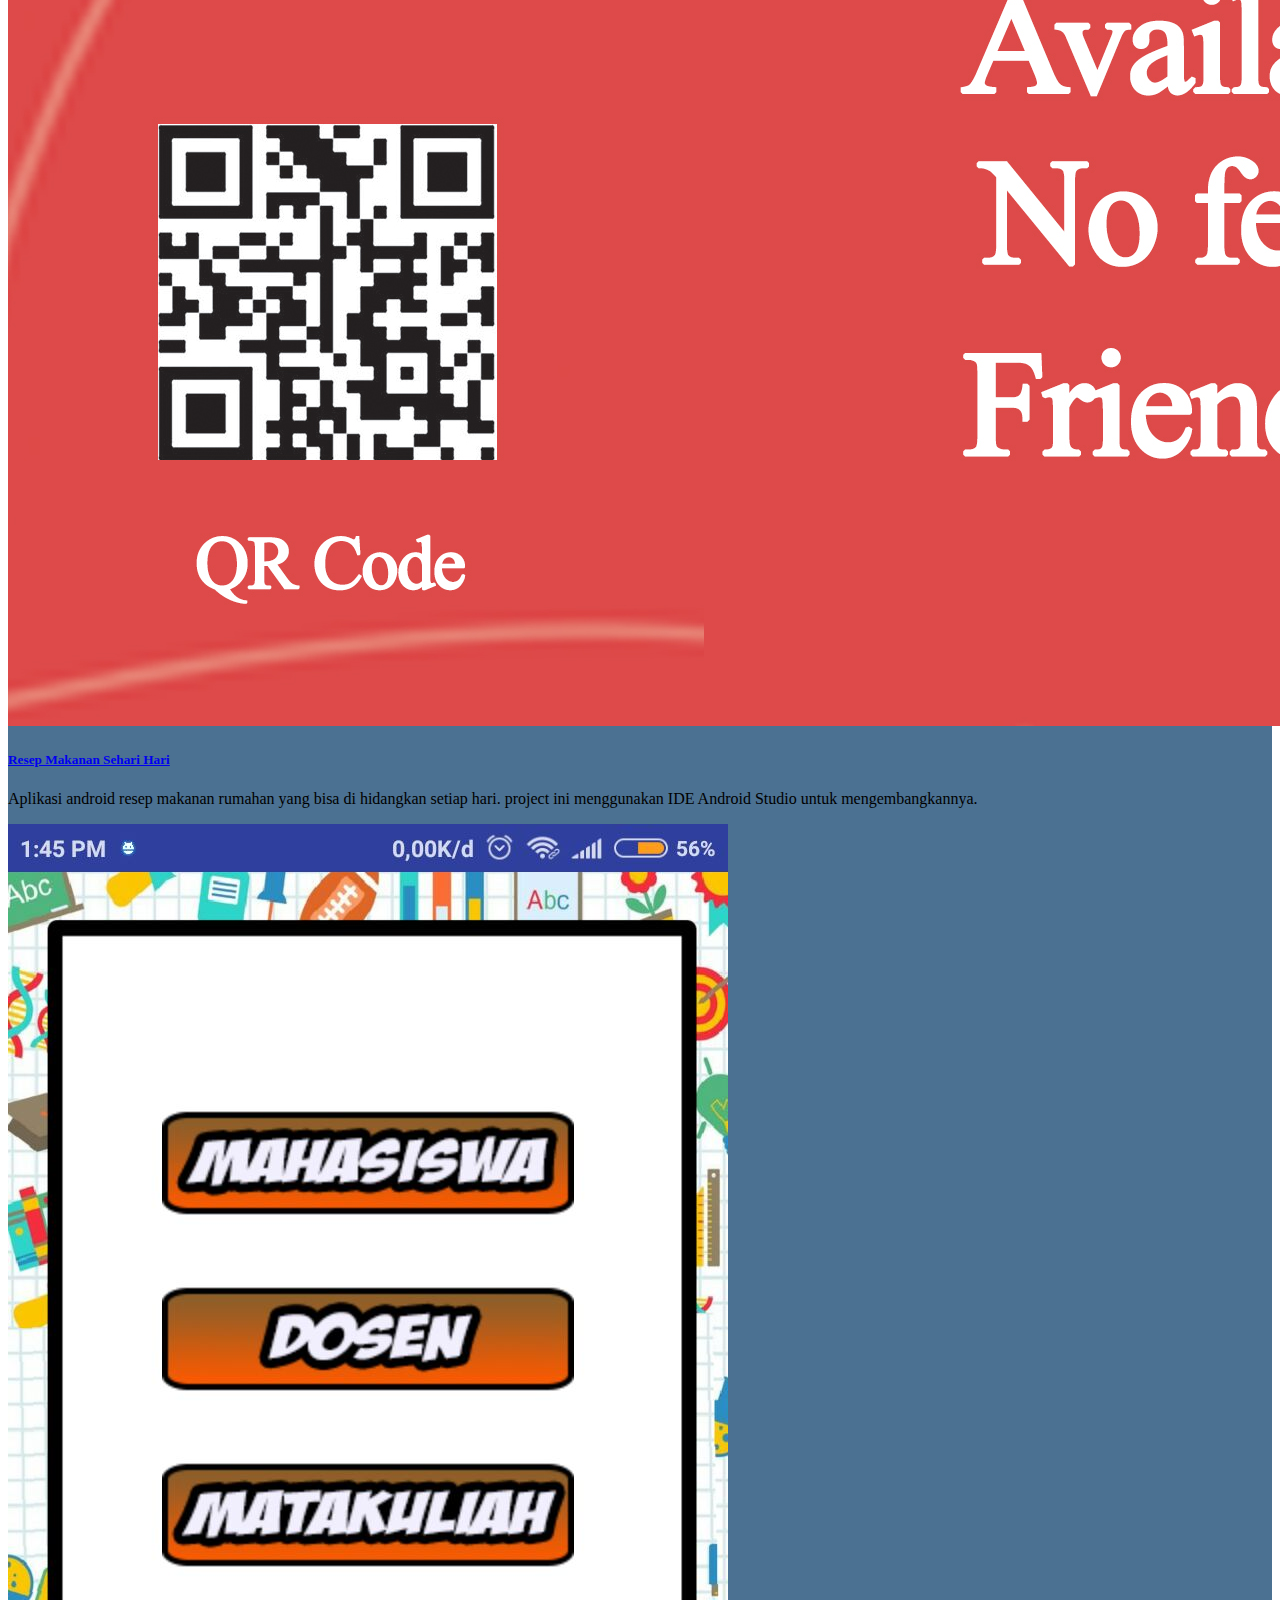
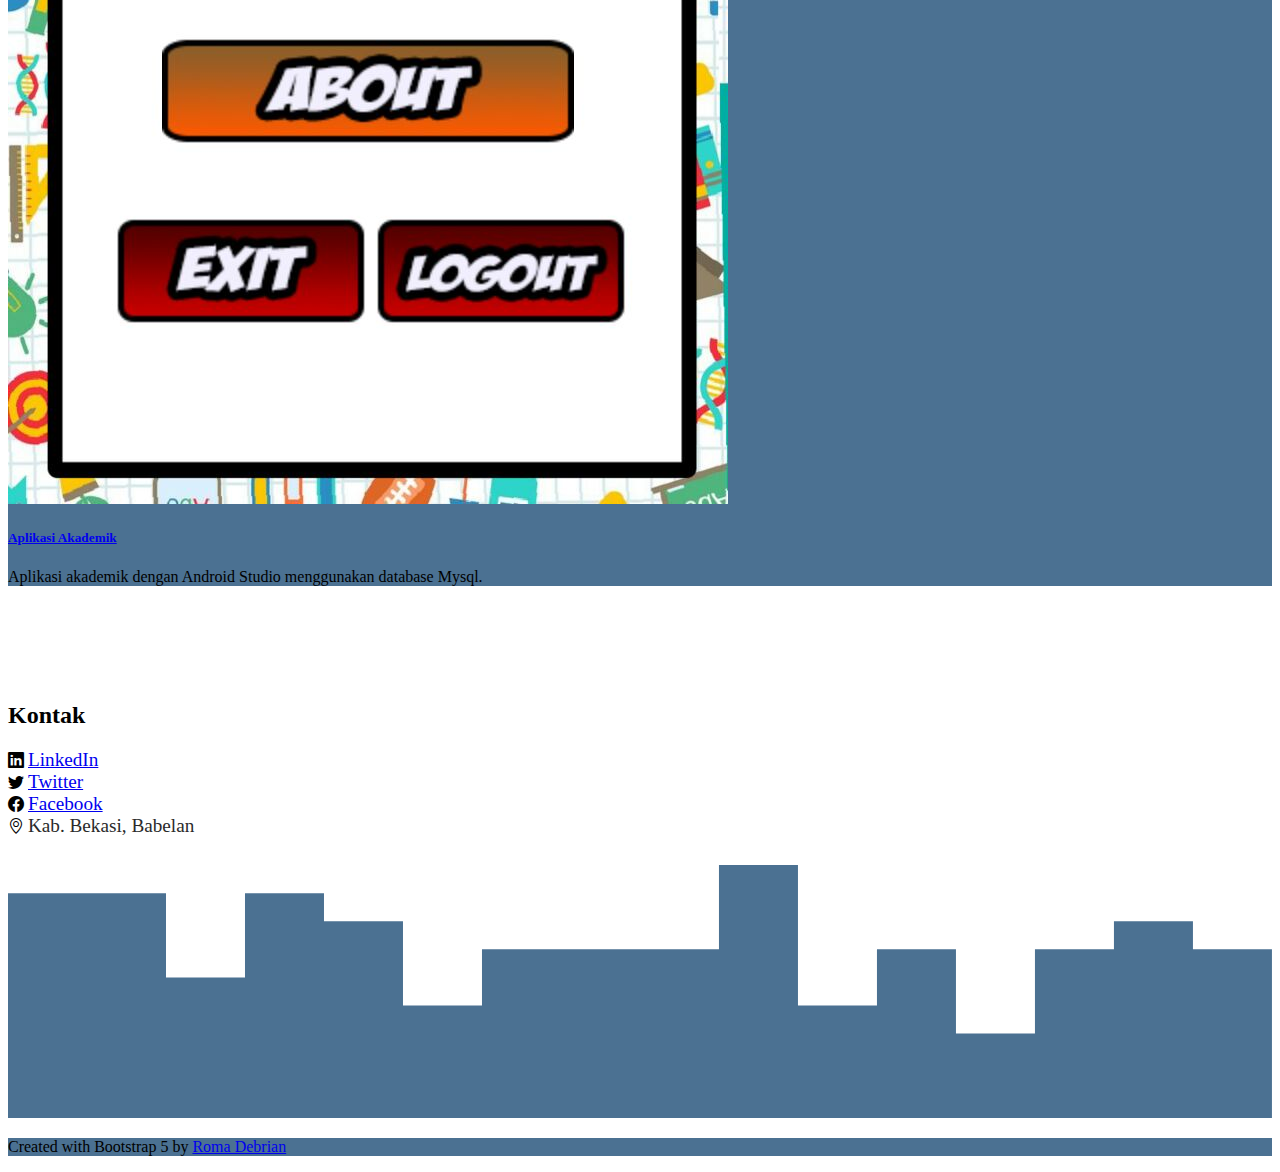
==== commit 98f69a73: "update" ====
--- a/index.html
+++ b/index.html
@@ -65,8 +65,13 @@
 
     <!-- Home -->
     <section class="jumbotron text-center">
-      <img src="resource/roma.png" alt"Roma" width="200" height="200"
-      class="rounded-circle img-thumbnail">
+      <img
+        src="resource/roma.png"
+        alt="Roma"
+        width="200"
+        height="200"
+        class="rounded-circle img-thumbnail"
+      />
       <h1 class="display-4">Roma Debrian</h1>
       <p class="lead">
         Mahasiswa Universitas Pradita Jurusan Teknik Informatika
@@ -115,12 +120,33 @@
       <div class="container">
         <div class="row text-center text-light mb-4">
           <div class="col">
-            <h2>Project</h2>
+            <h2>Projects</h2>
           </div>
         </div>
         <div class="row">
           <!-- col-4 dari 12 agar hanya ada 3 item jadi 12/3 = 4 -->
           <!-- md untuk mengatasi ketika layar kurang dari 768px -->
+          <div class="col-md-4 mb-3">
+            <div class="card">
+              <img
+                src="resource/Project/Project6.png"
+                class="card-img-top"
+                alt="Project 1"
+              />
+              <div class="card-body">
+                <h5 class="card-title">
+                  <a href="https://github.com/romadebrian/WEB-Sekolah">
+                    WEB Jamuindo
+                  </a>
+                </h5>
+                <p class="card-text">
+                  Content management system (CMS) Web Blogs Jamu Jaman,
+                  menggunakan Framework Laravel dan Template Bootstrap SB
+                  Admin2.
+                </p>
+              </div>
+            </div>
+          </div>
           <div class="col-md-4 mb-3">
             <div class="card">
               <img
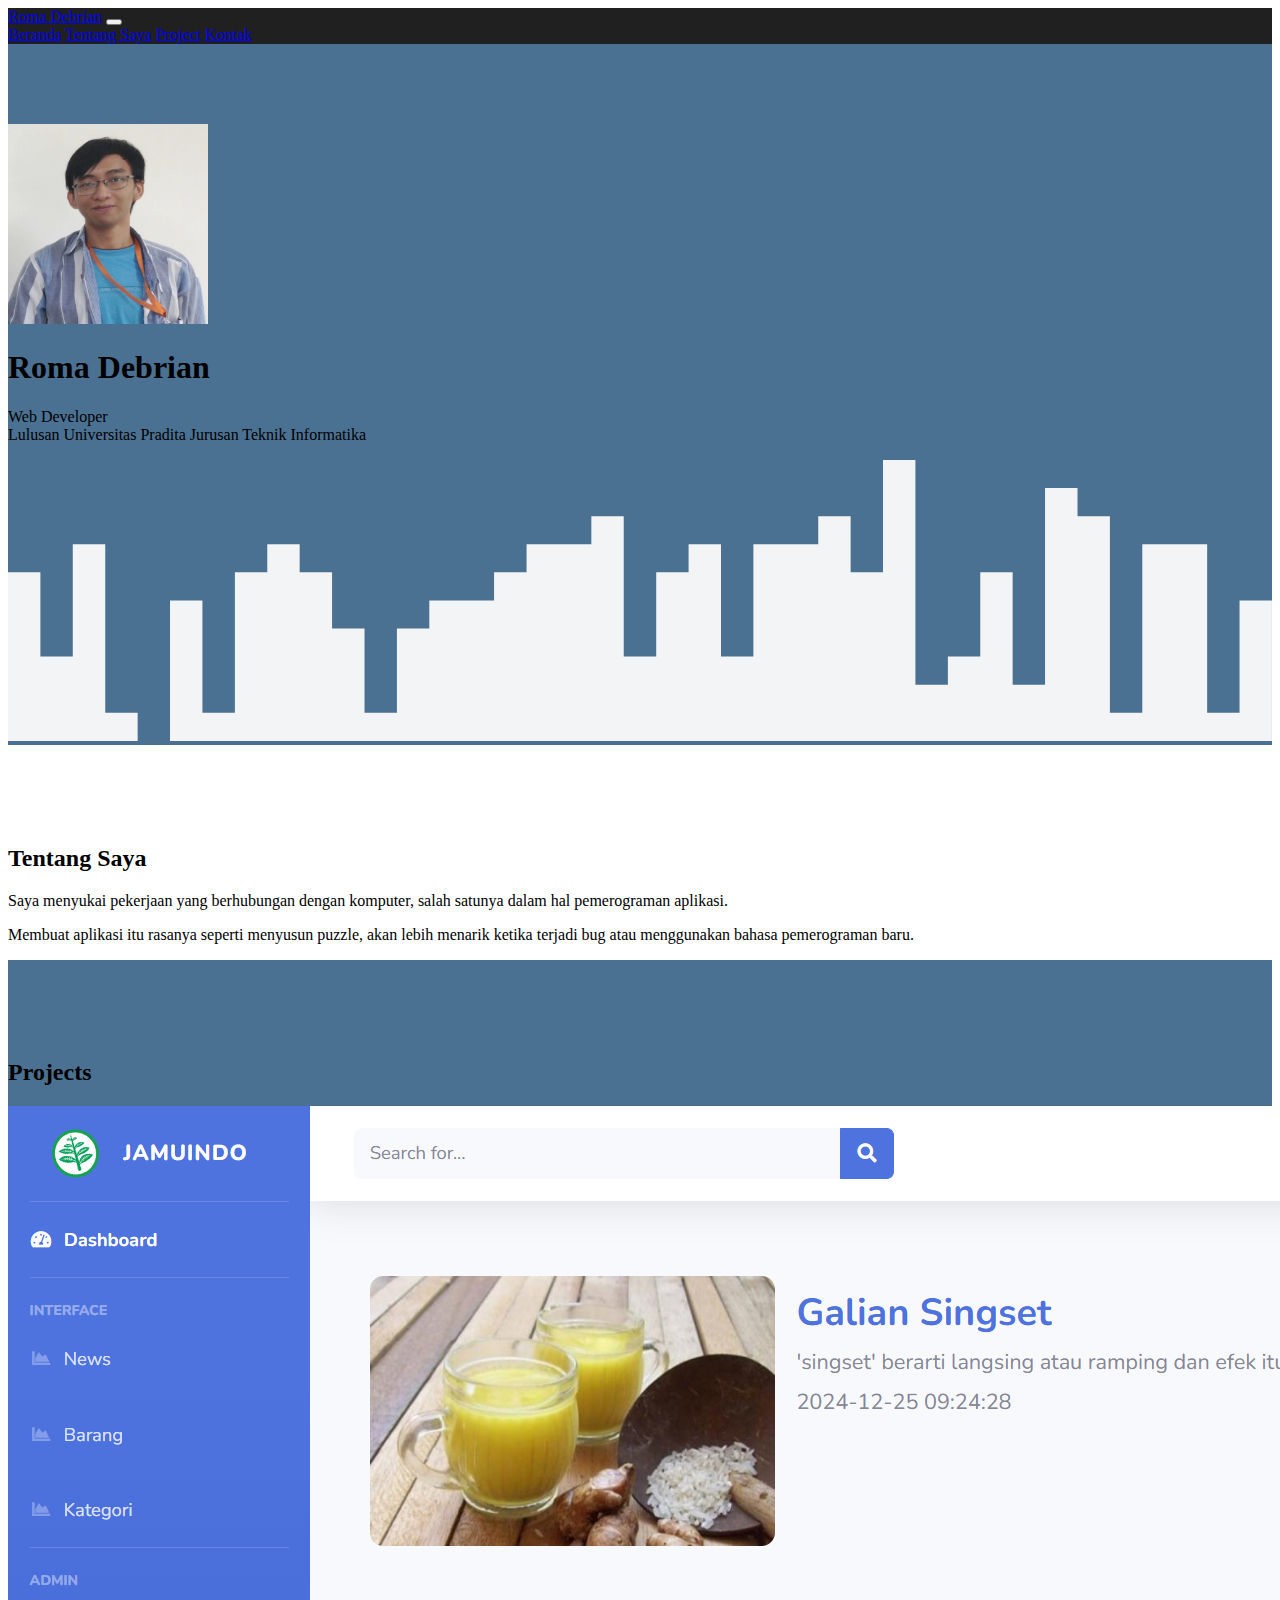
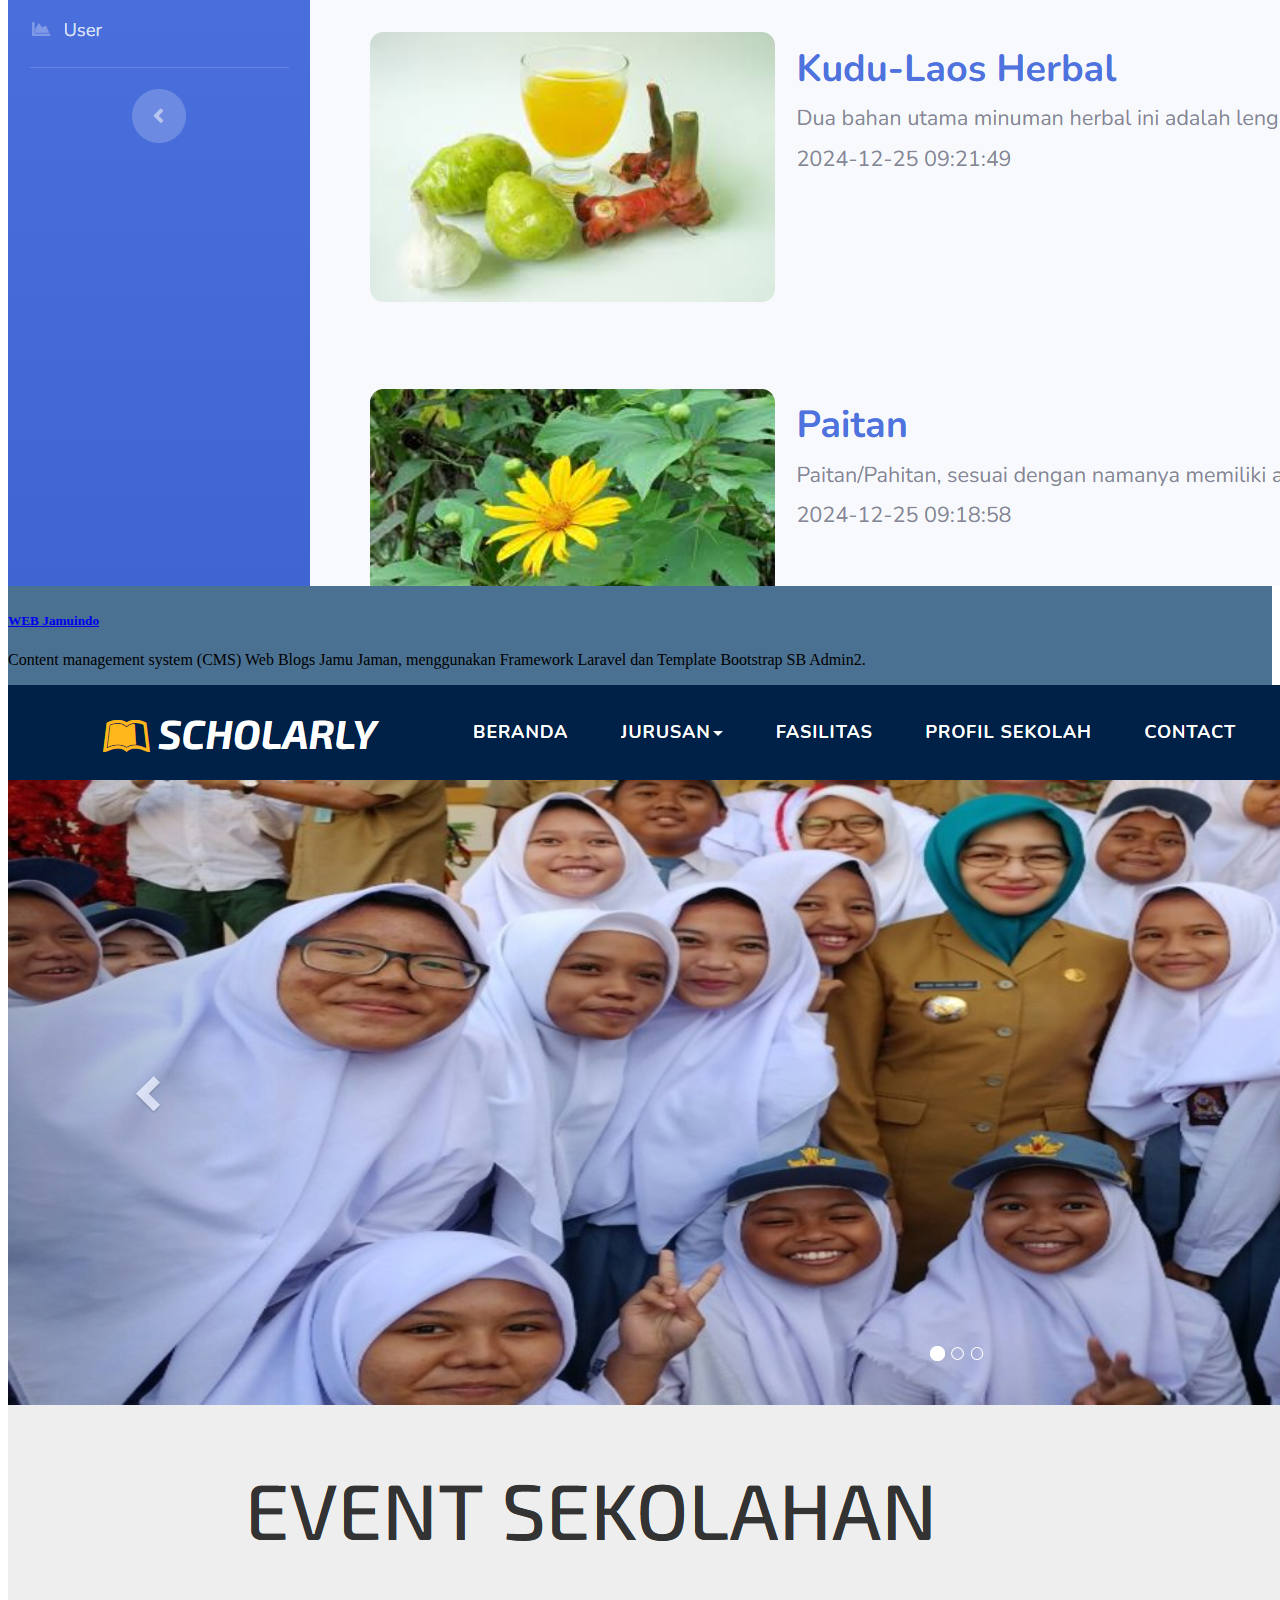
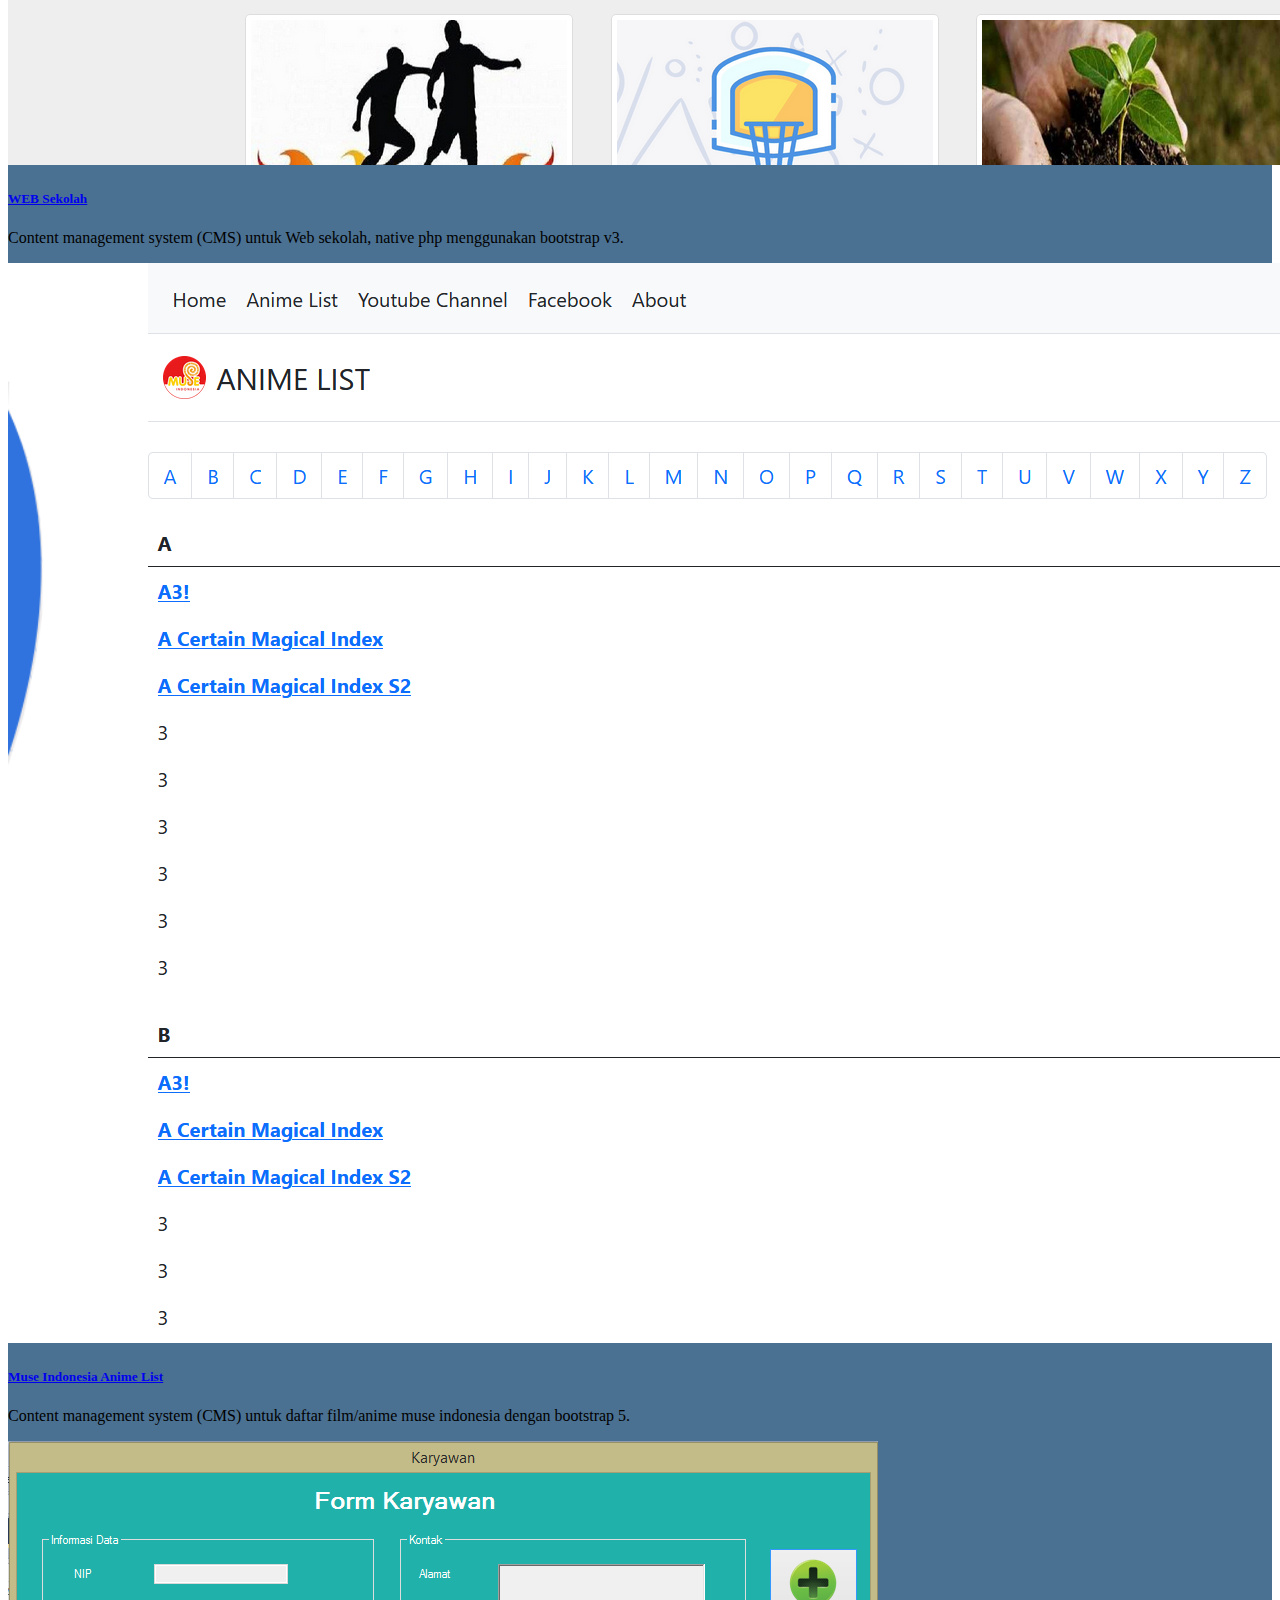
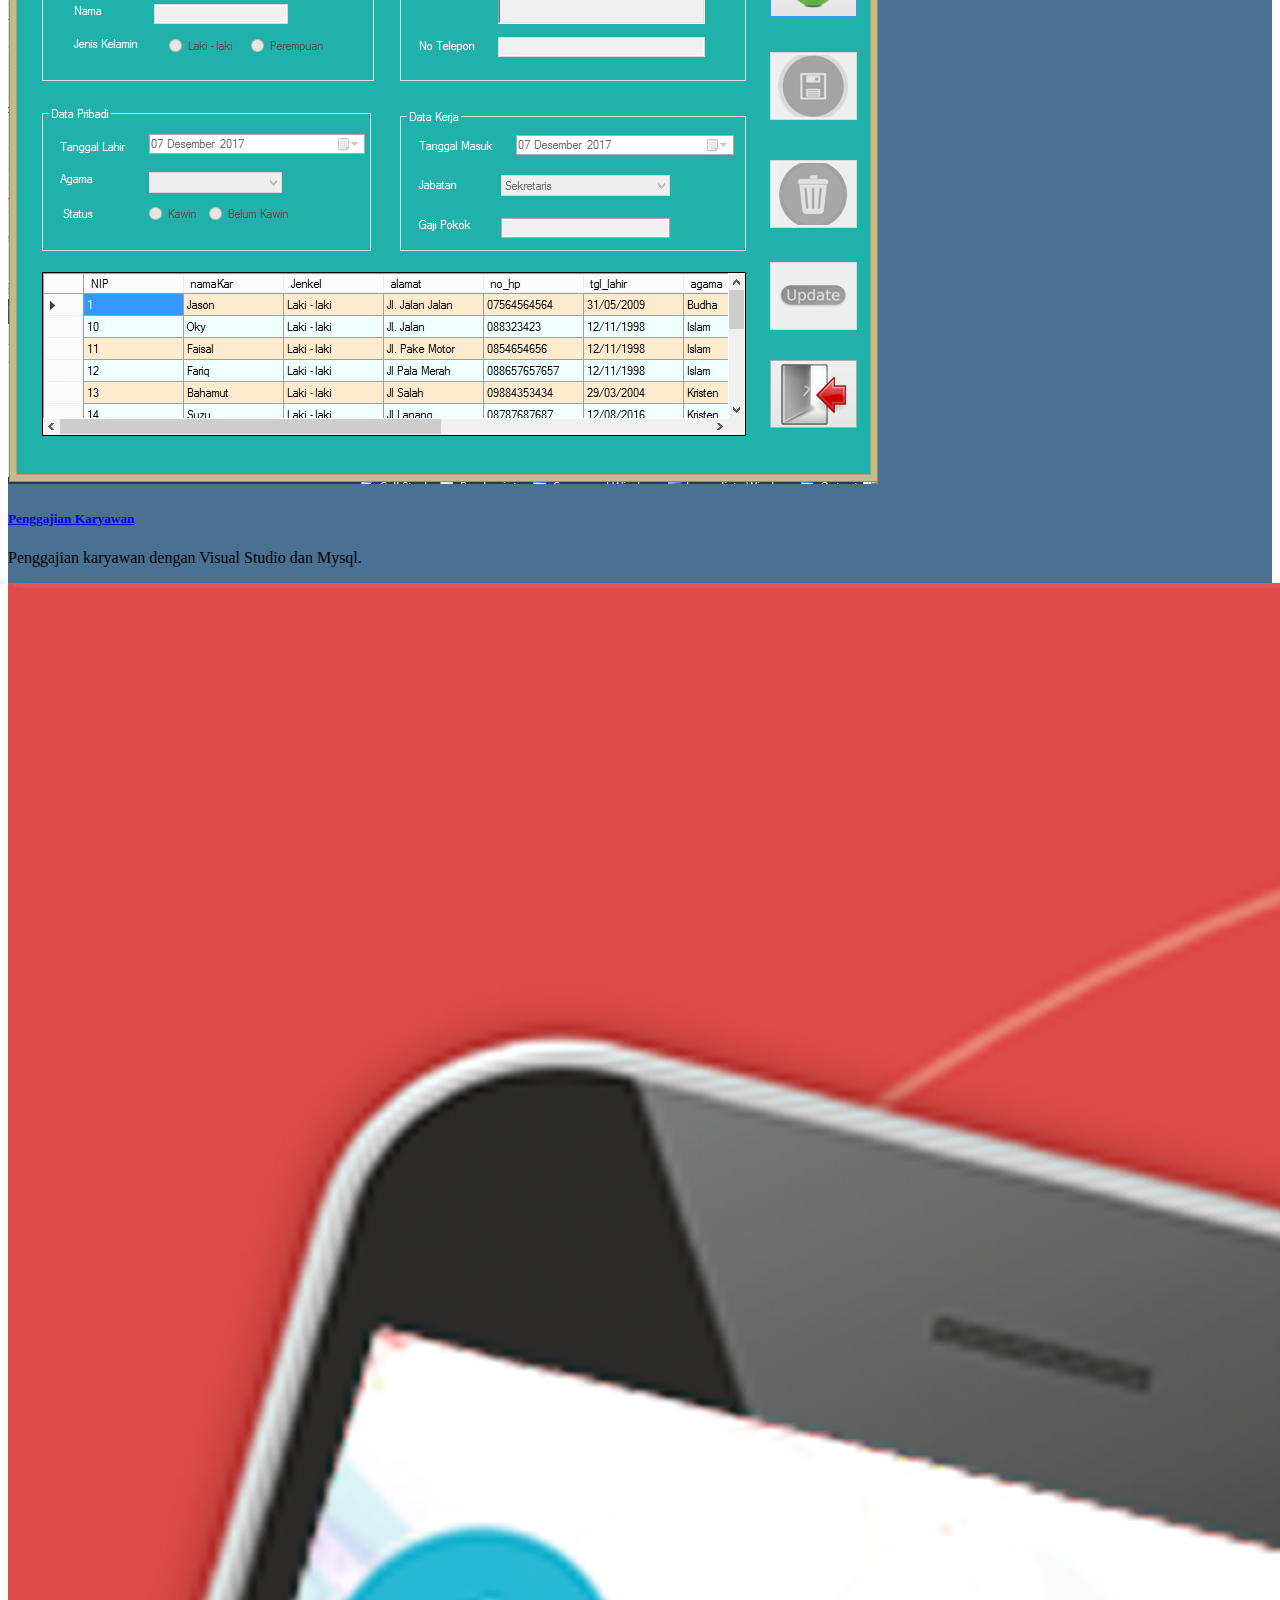
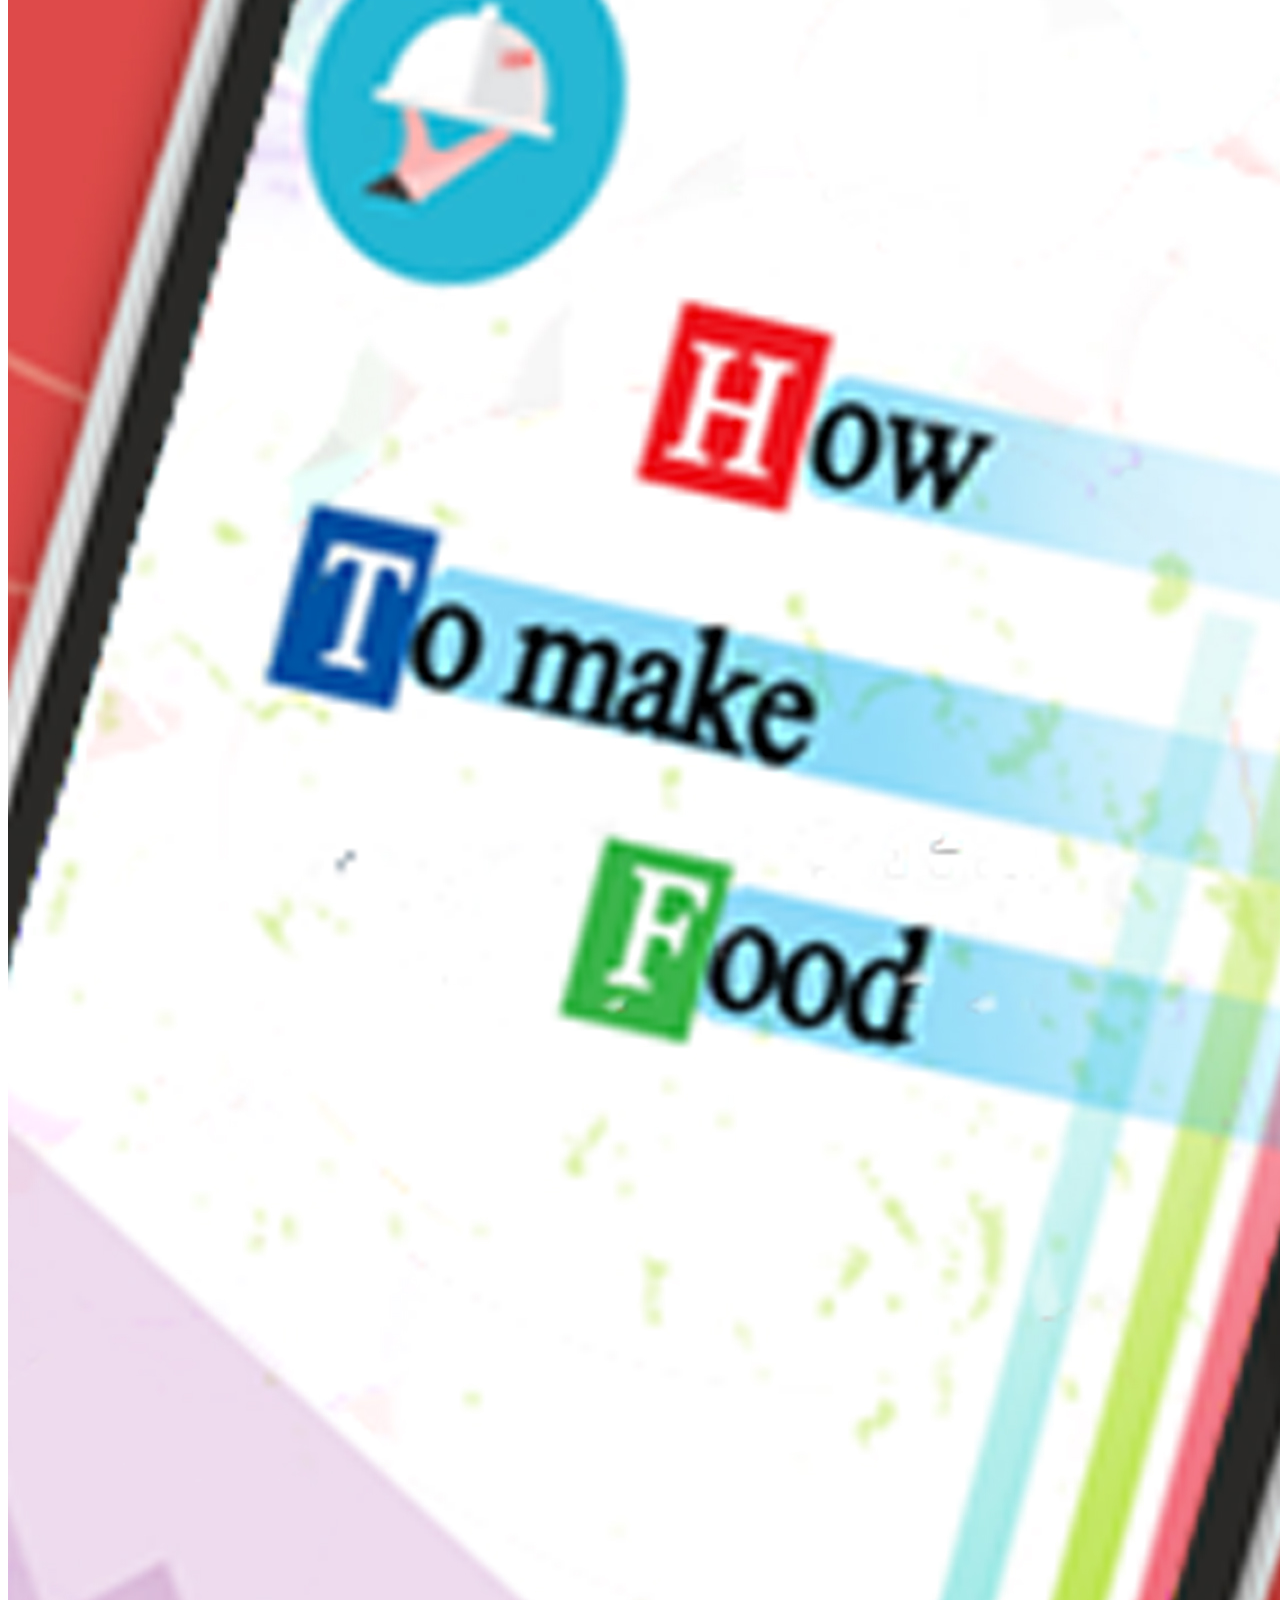
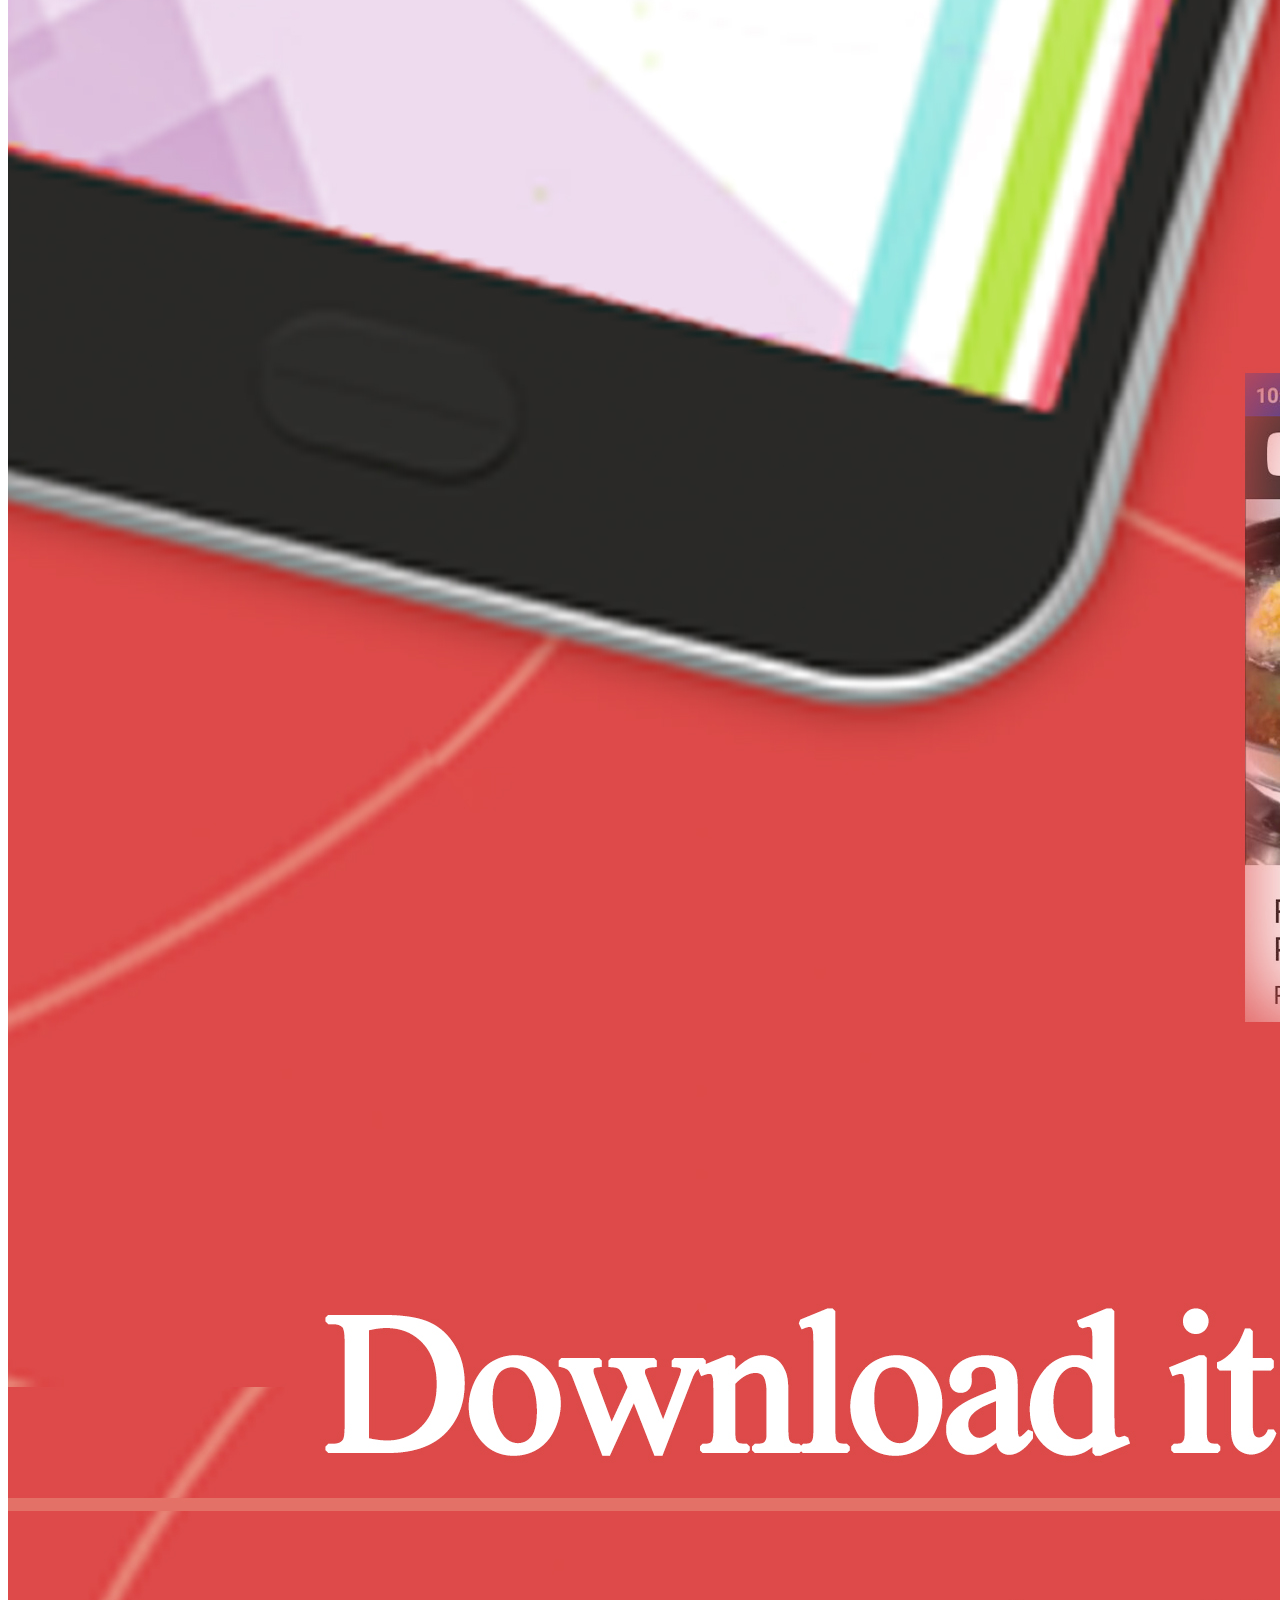
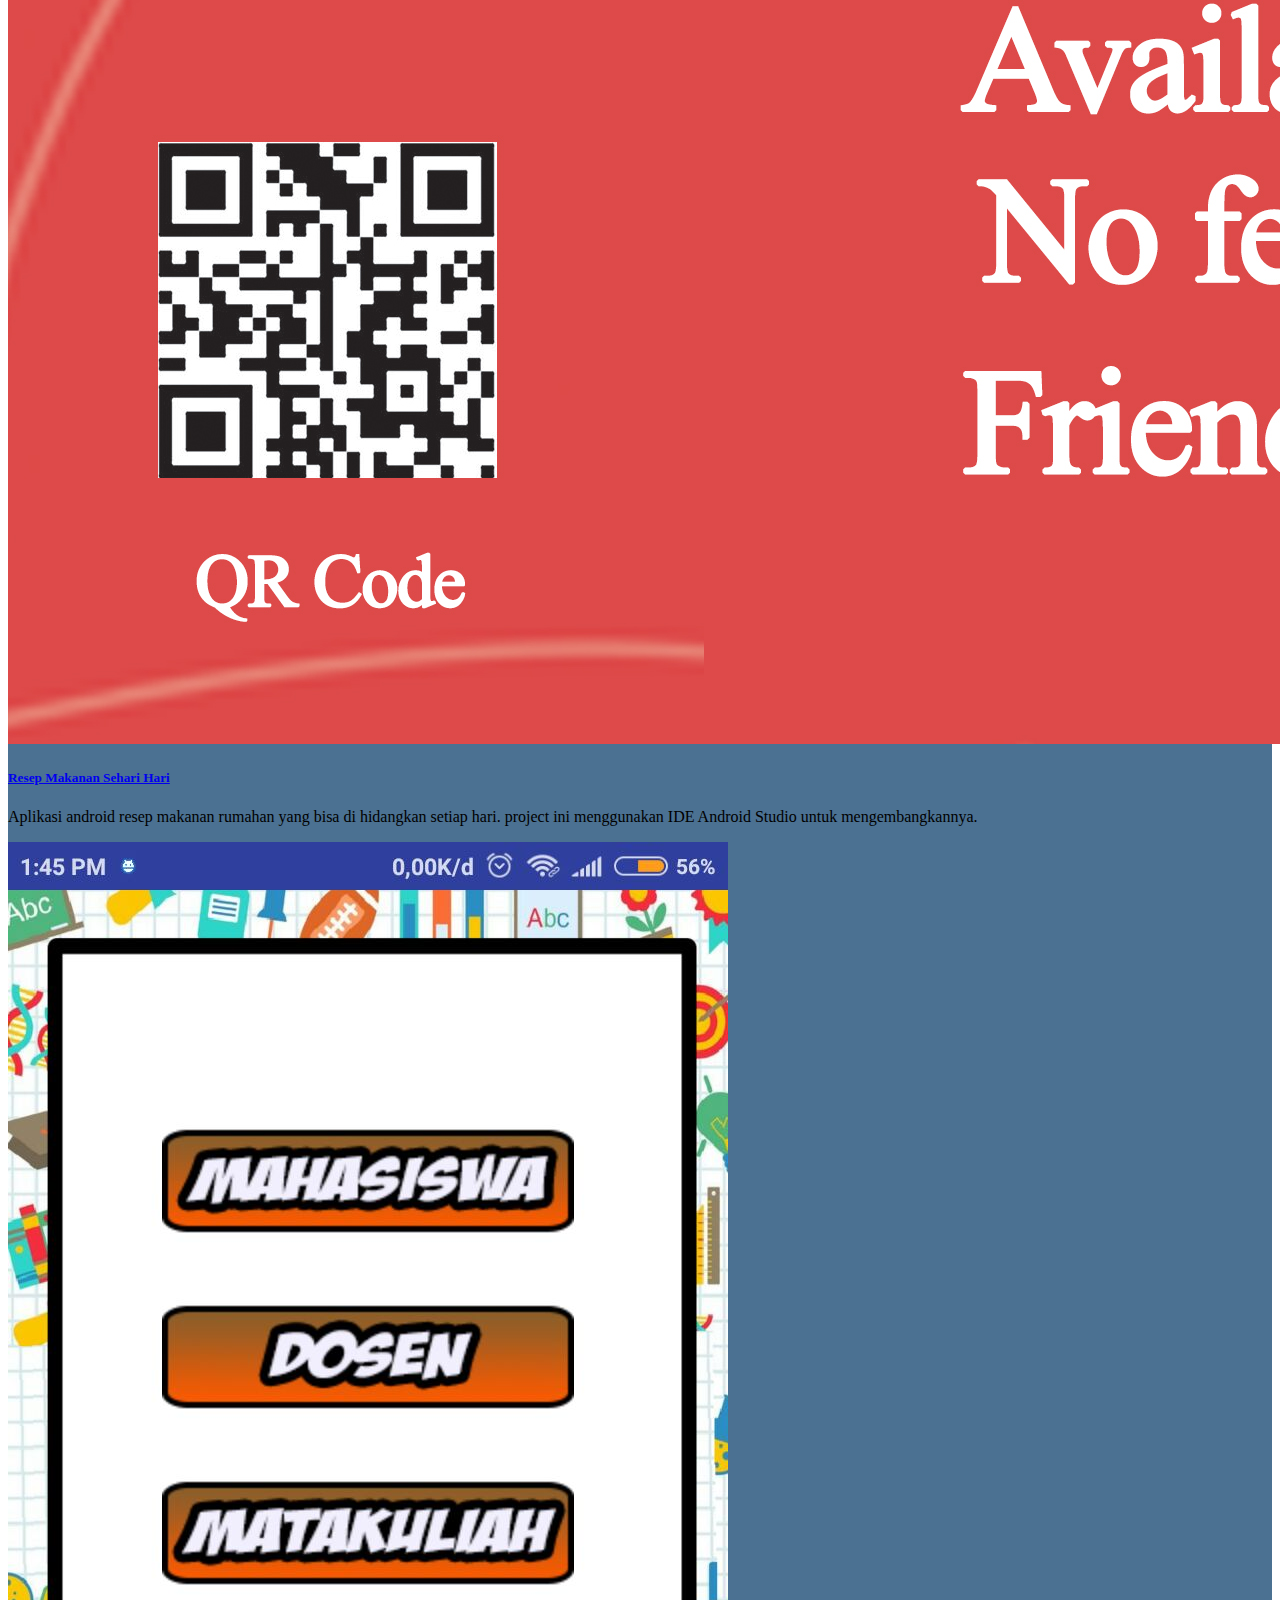
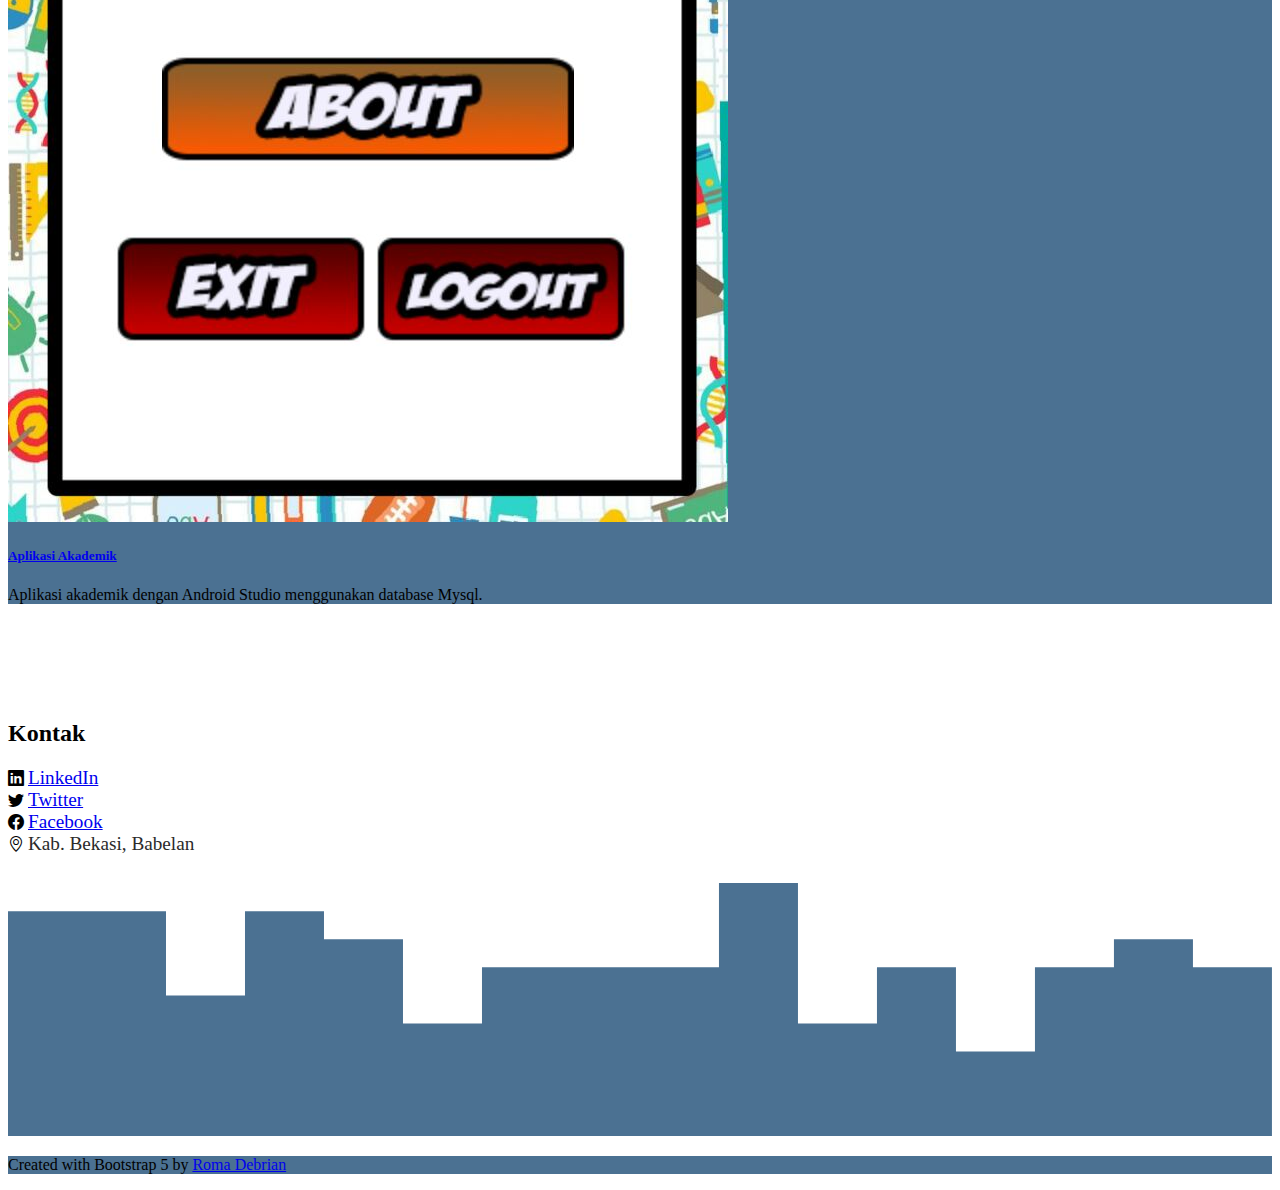
==== commit 96749433: "update" ====
--- a/index.html
+++ b/index.html
@@ -74,7 +74,8 @@
       />
       <h1 class="display-4">Roma Debrian</h1>
       <p class="lead">
-        Mahasiswa Universitas Pradita Jurusan Teknik Informatika
+        Web Developer <br />
+        Lulusan Universitas Pradita Jurusan Teknik Informatika
       </p>
       <svg xmlns="http://www.w3.org/2000/svg" viewBox="0 0 1440 320">
         <path
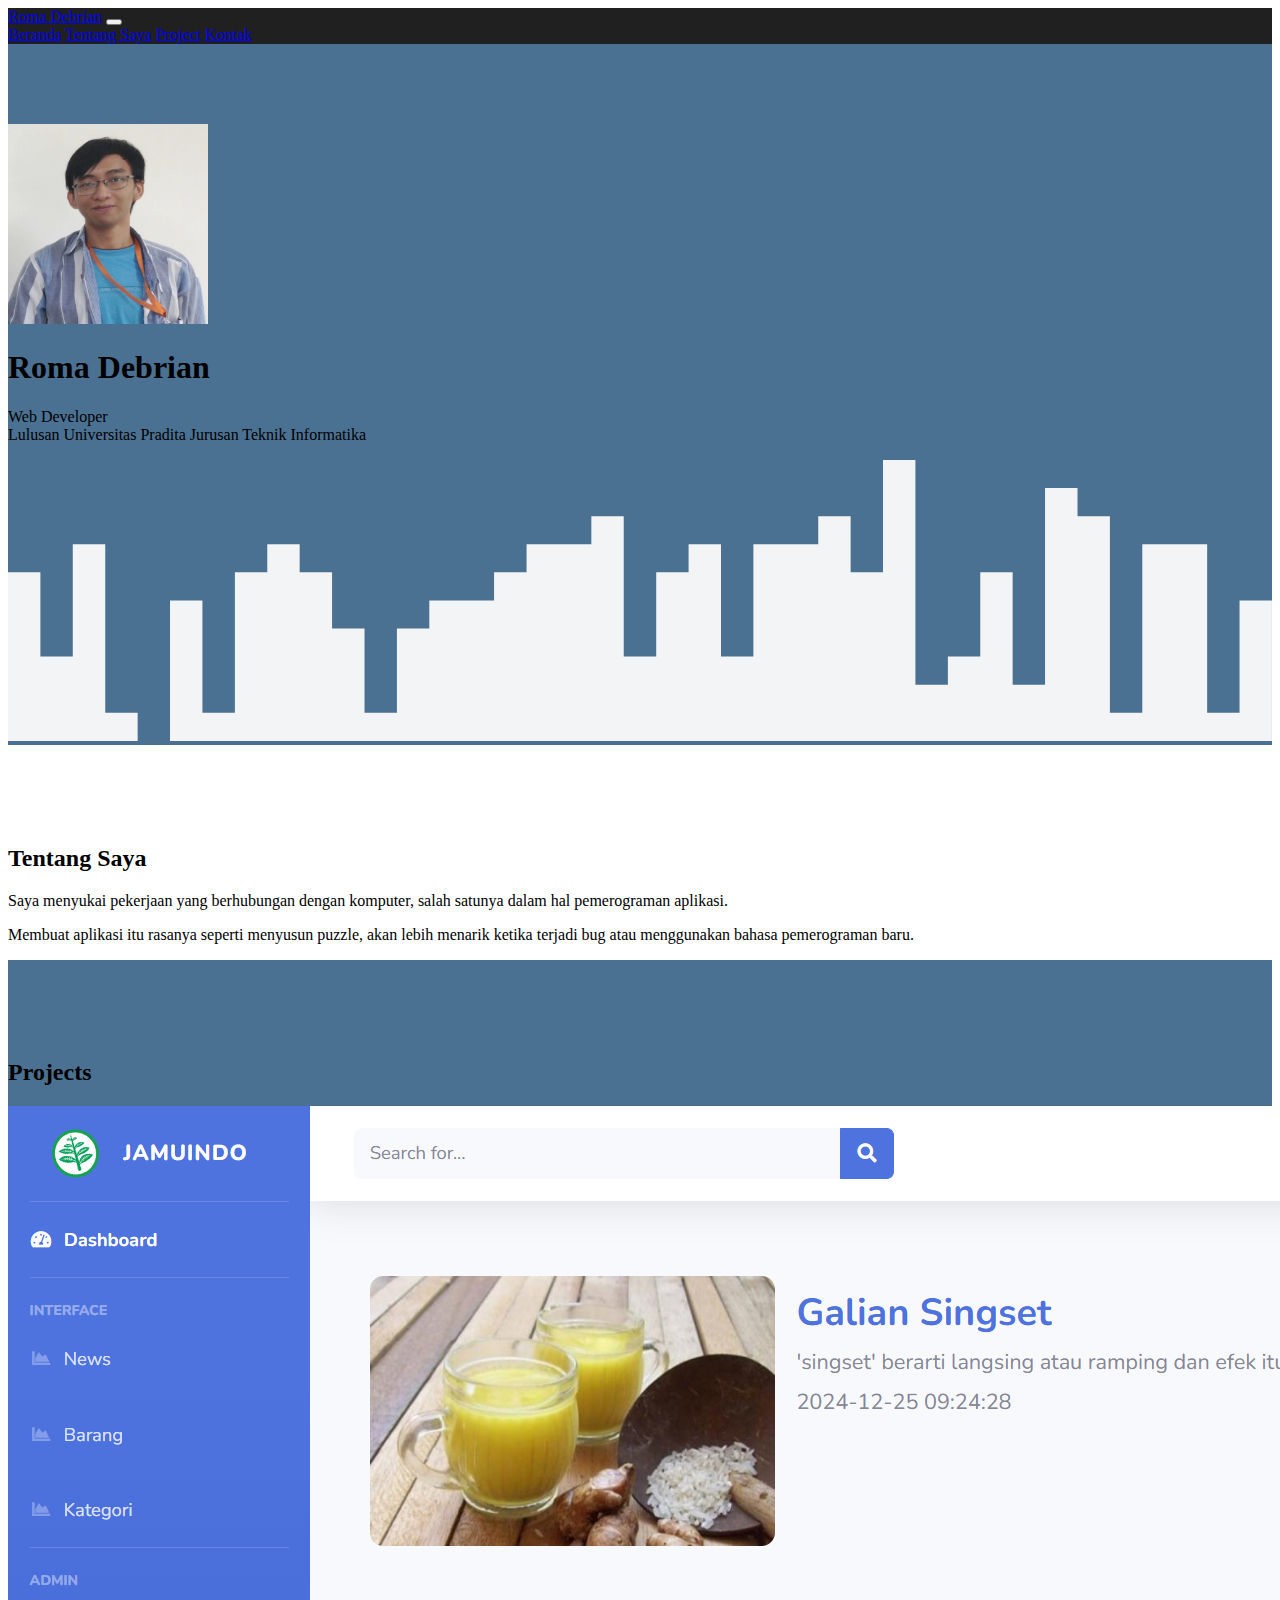
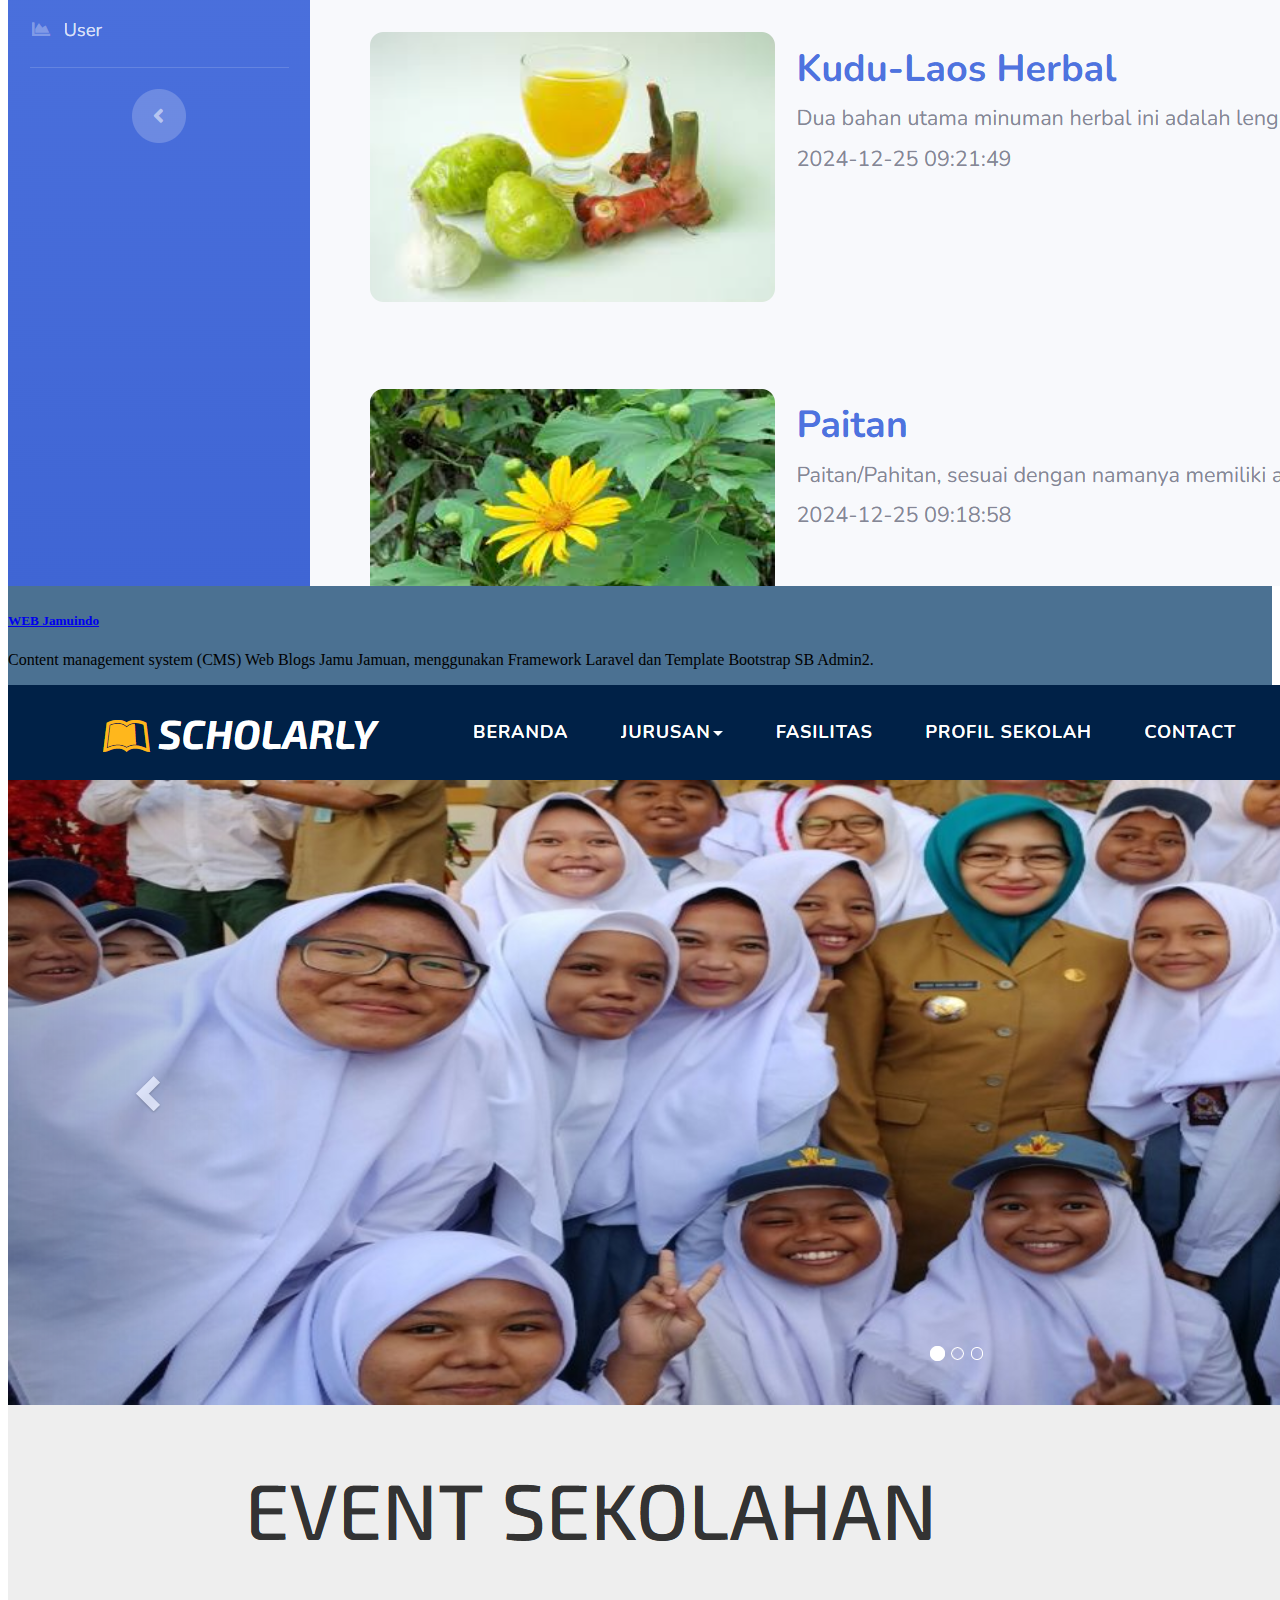
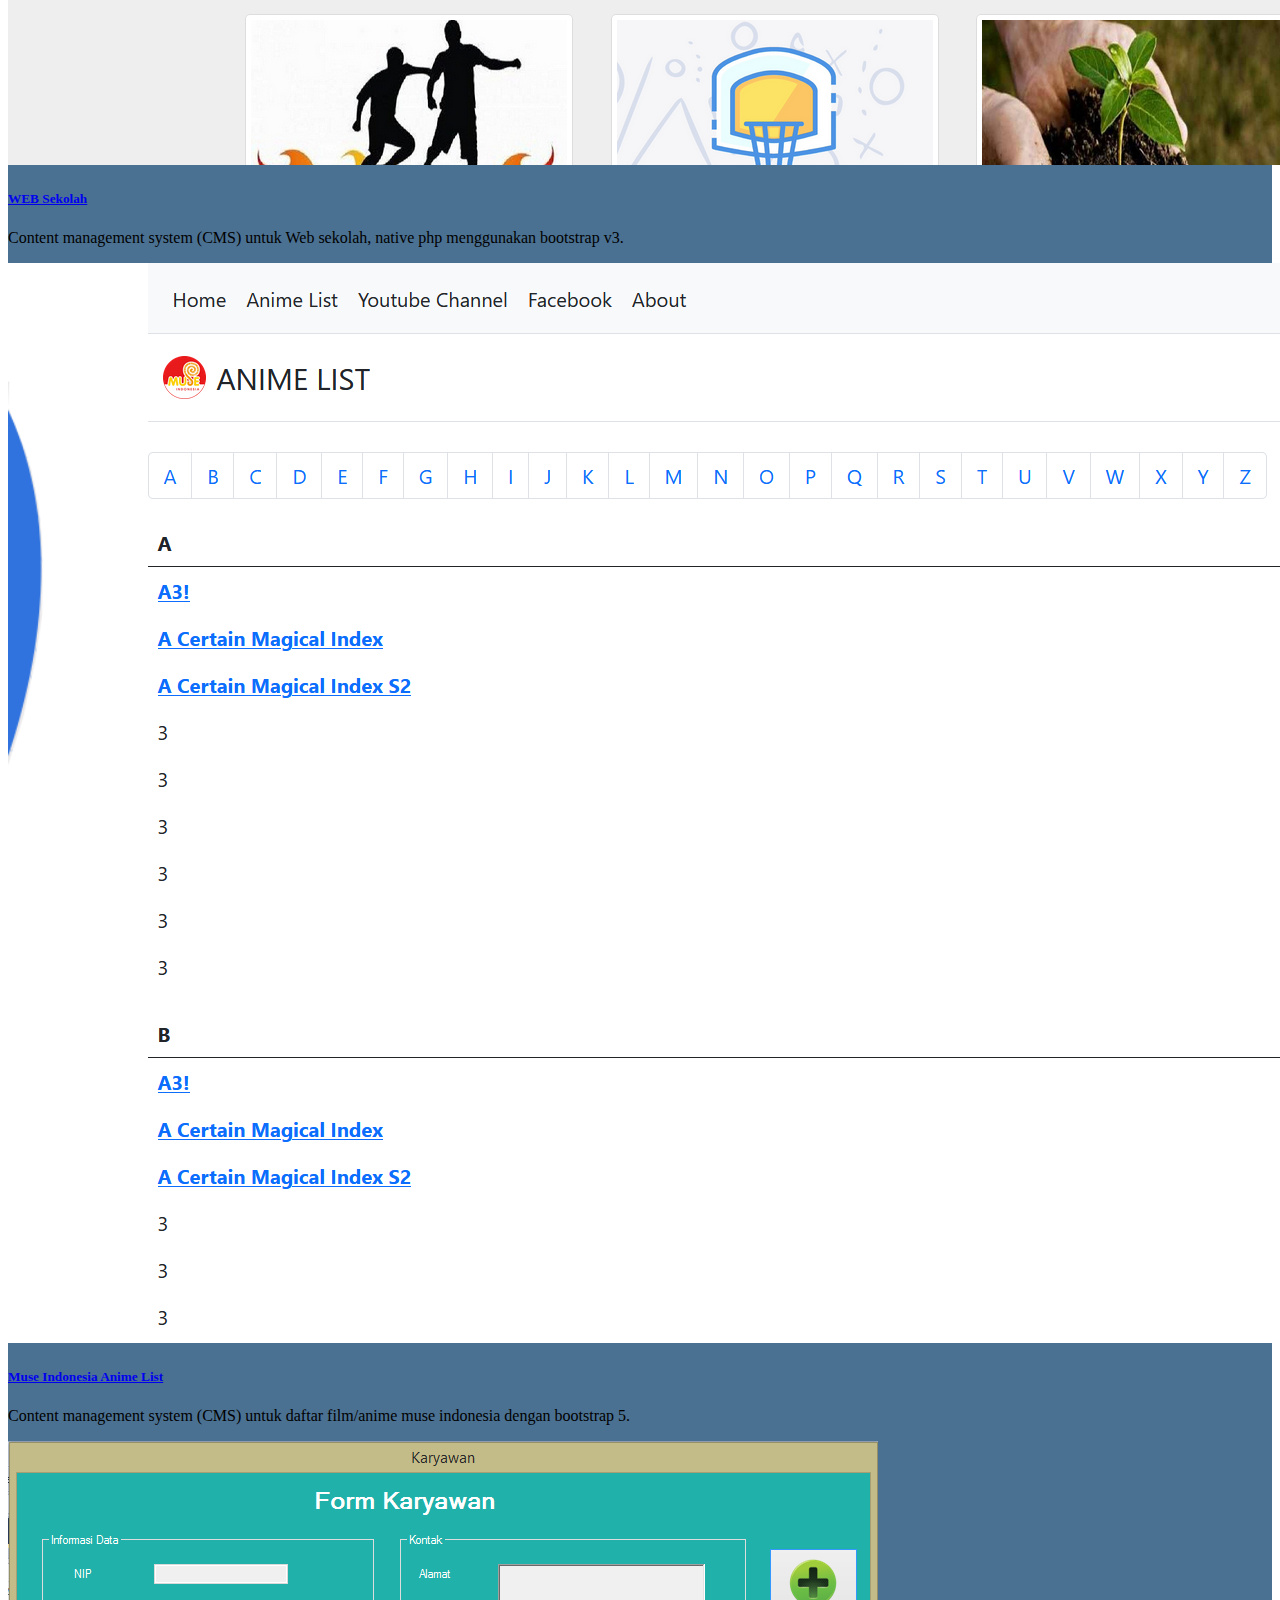
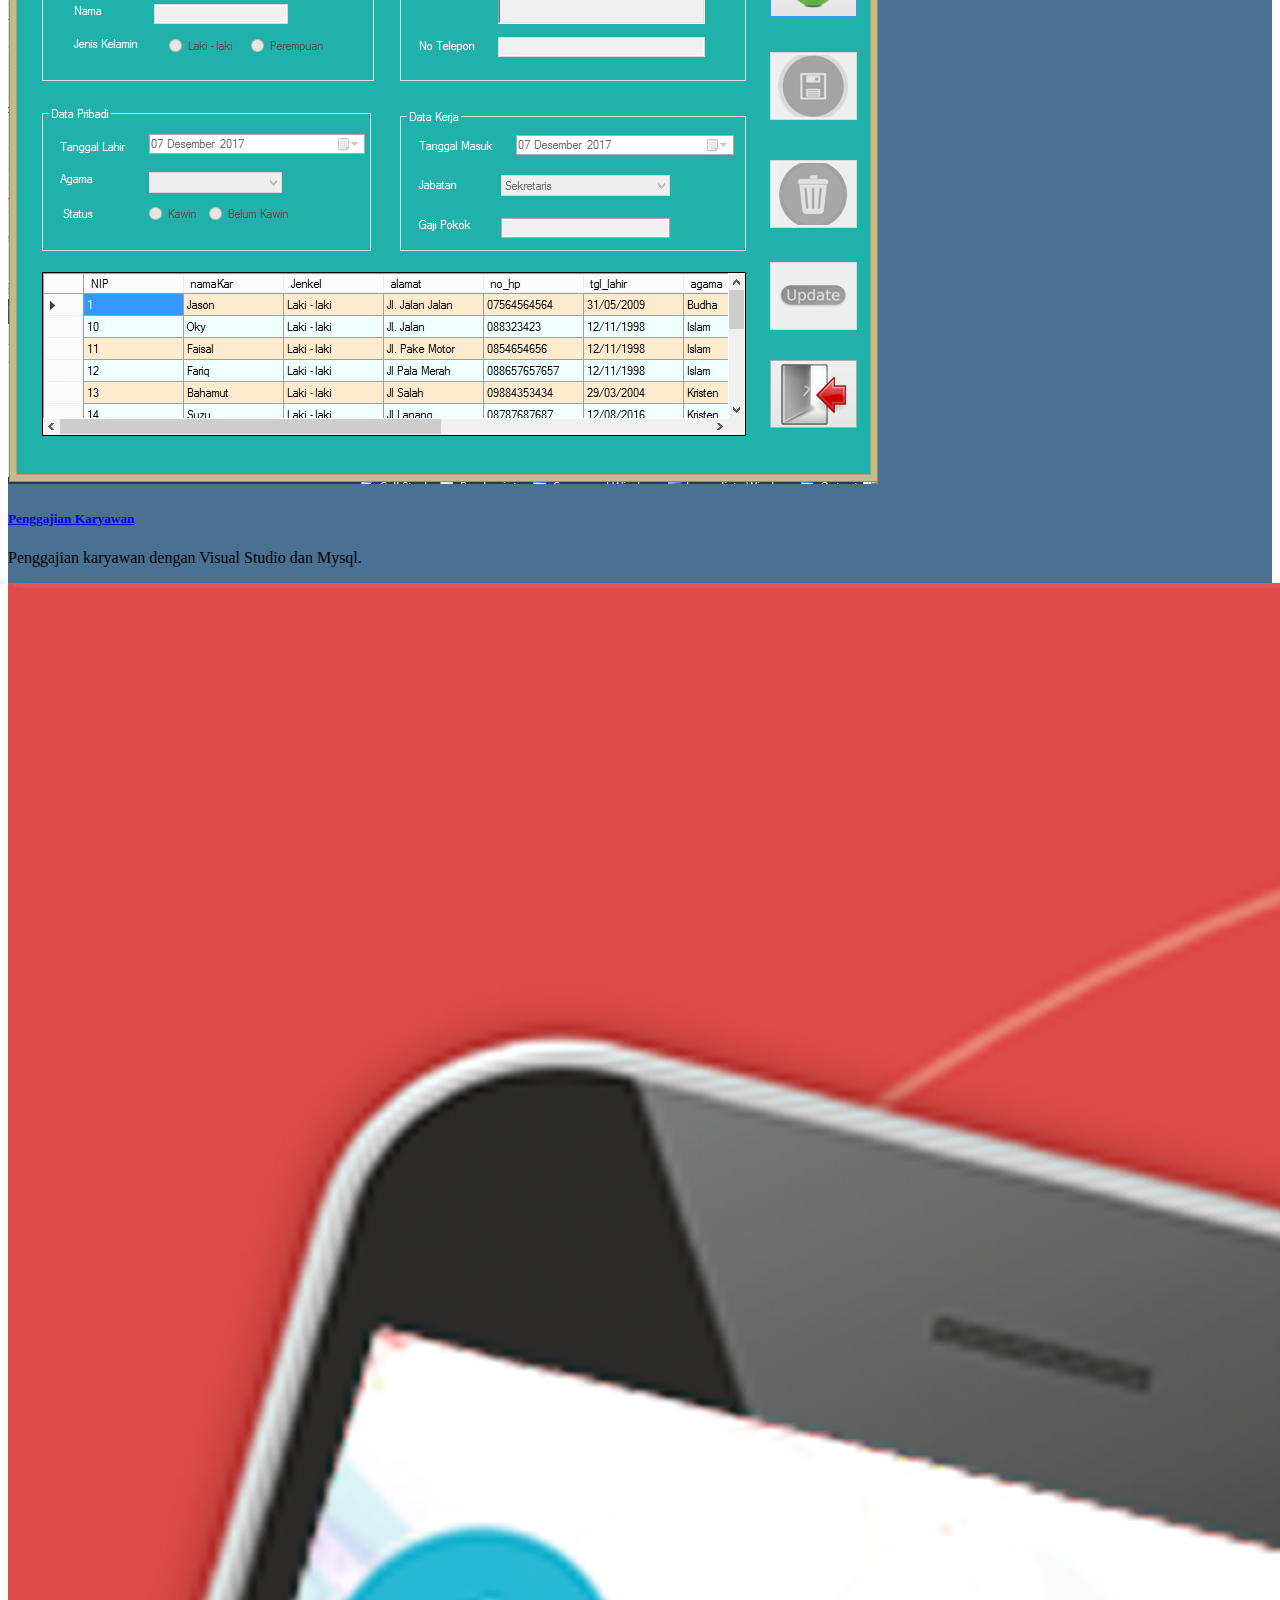
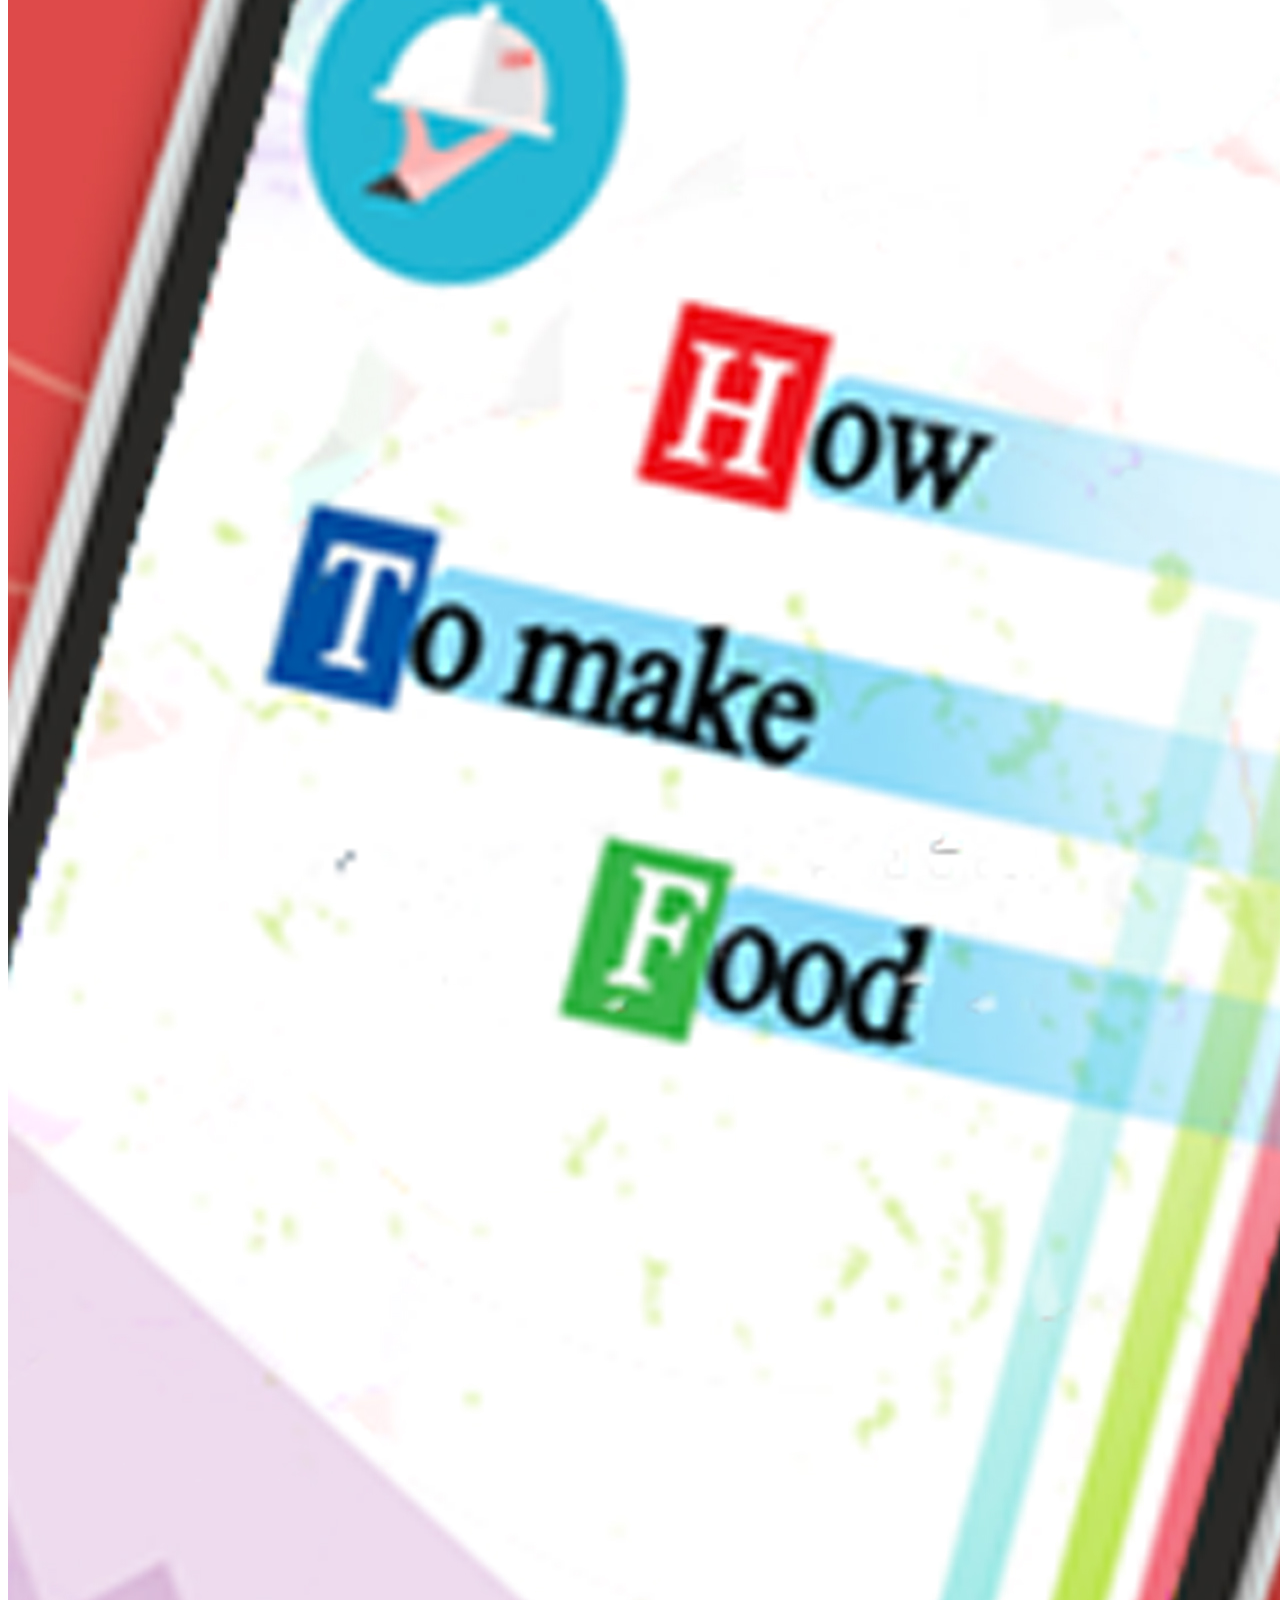
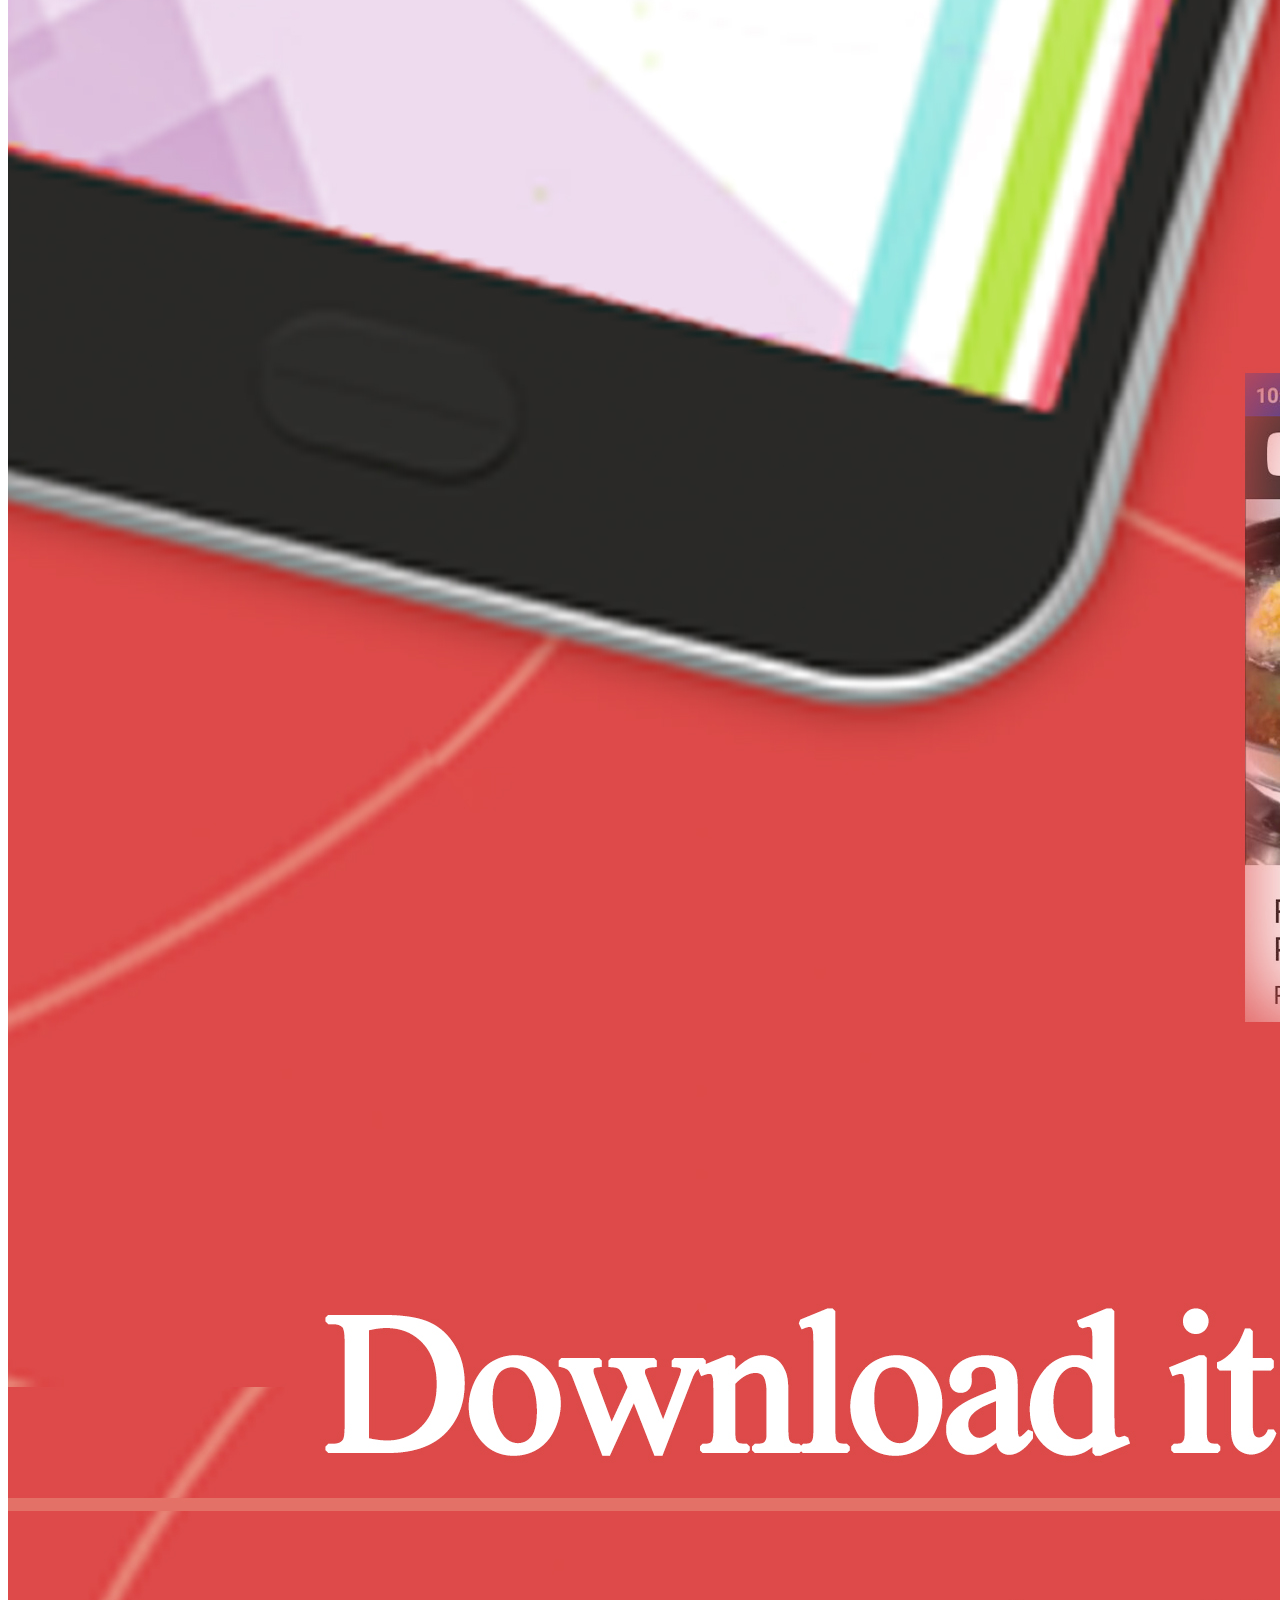
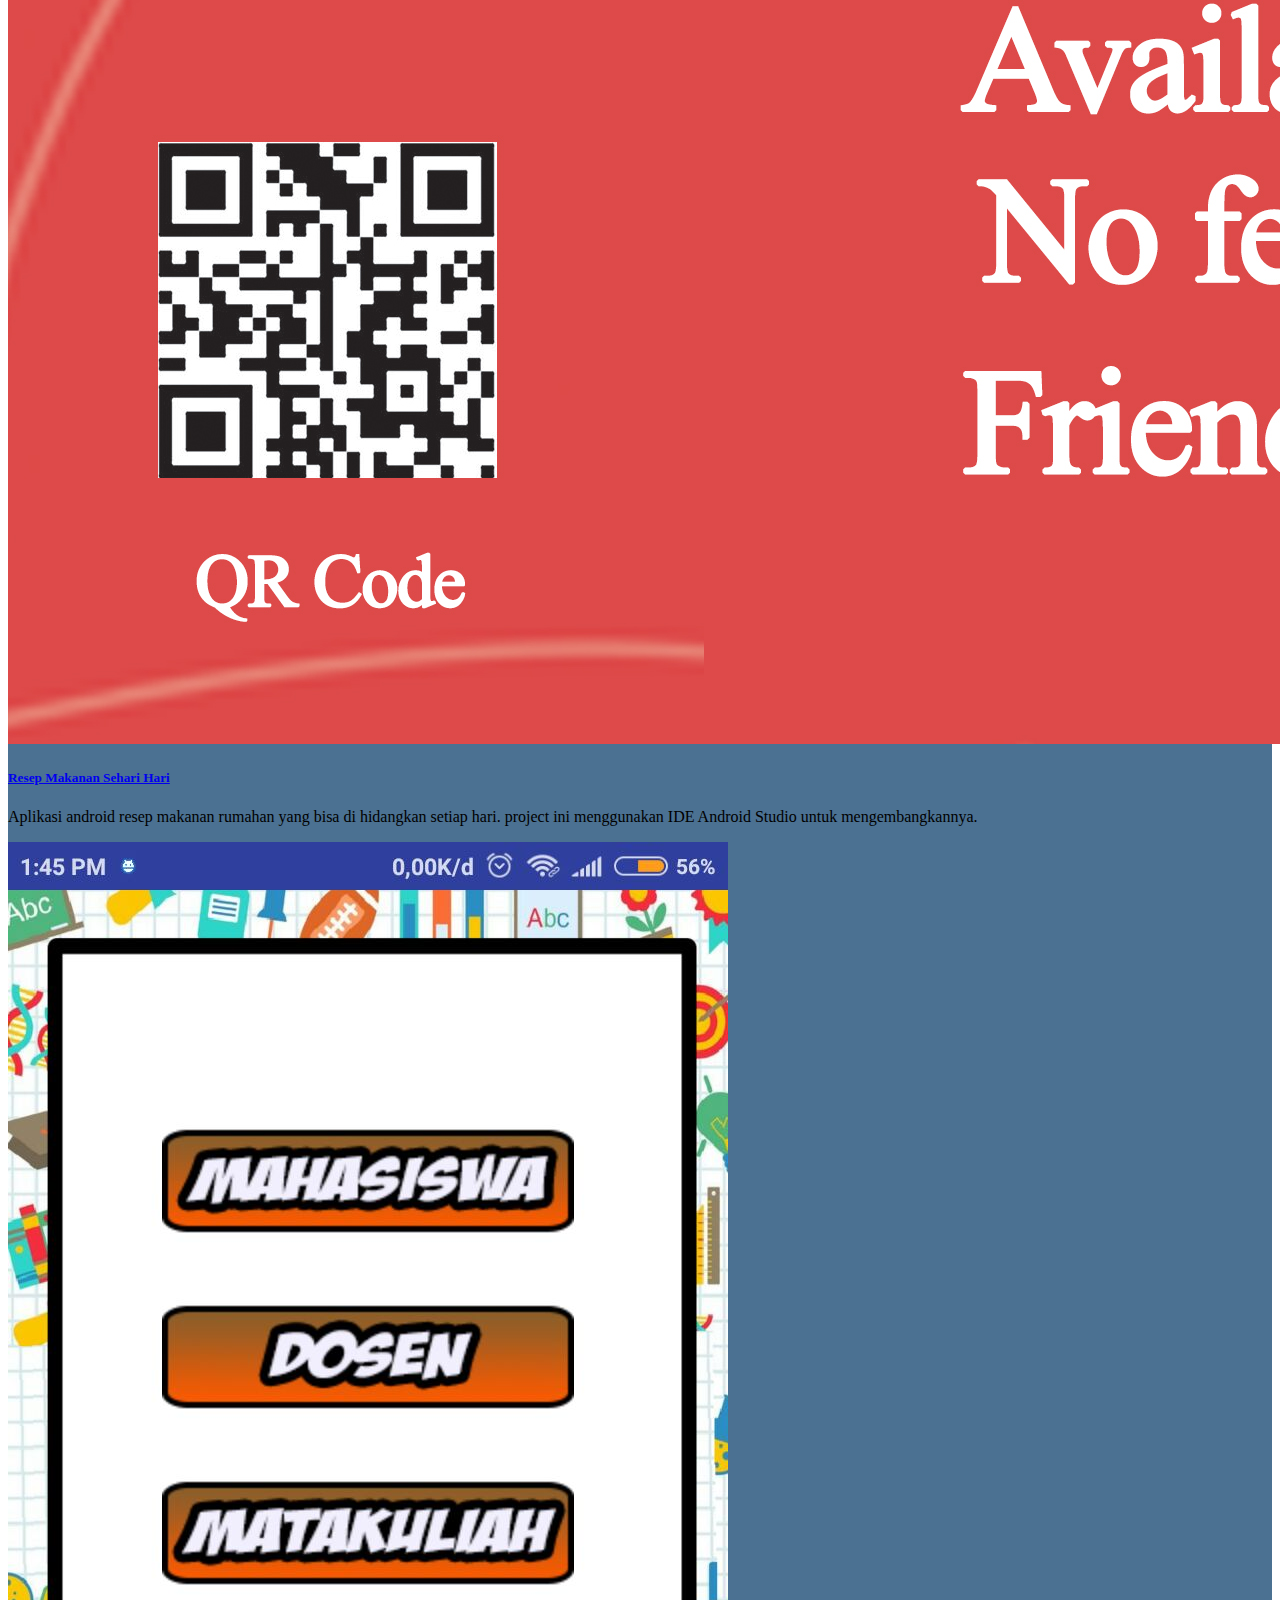
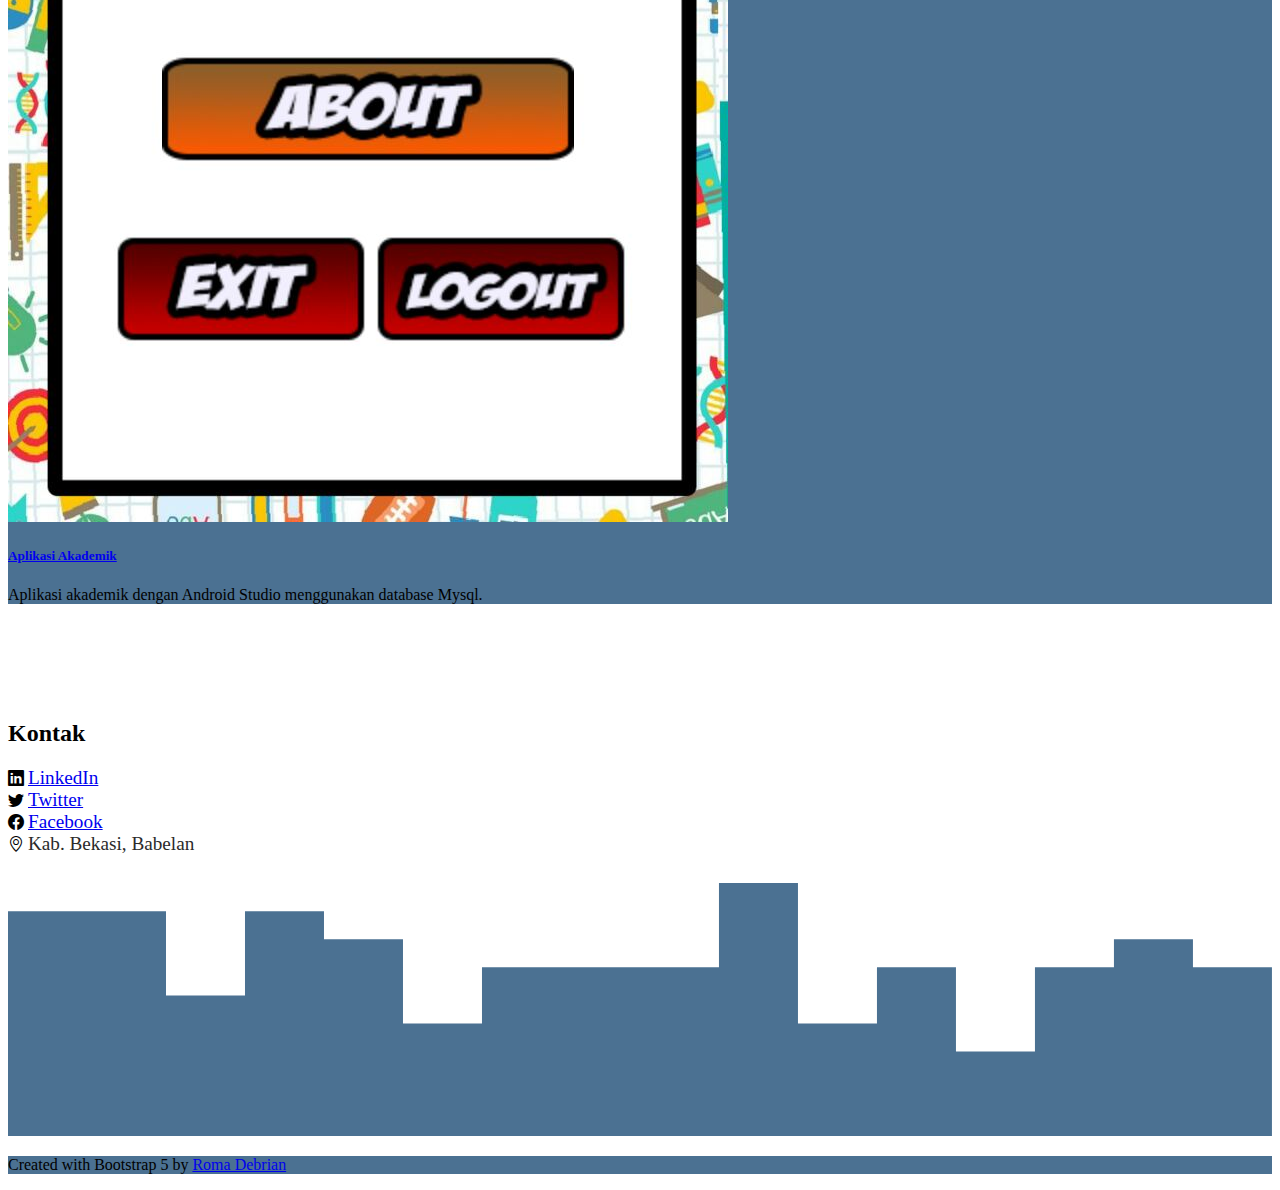
==== commit 157b76af: "typo" ====
--- a/index.html
+++ b/index.html
@@ -141,7 +141,7 @@
                   </a>
                 </h5>
                 <p class="card-text">
-                  Content management system (CMS) Web Blogs Jamu Jaman,
+                  Content management system (CMS) Web Blogs Jamu Jamuan,
                   menggunakan Framework Laravel dan Template Bootstrap SB
                   Admin2.
                 </p>
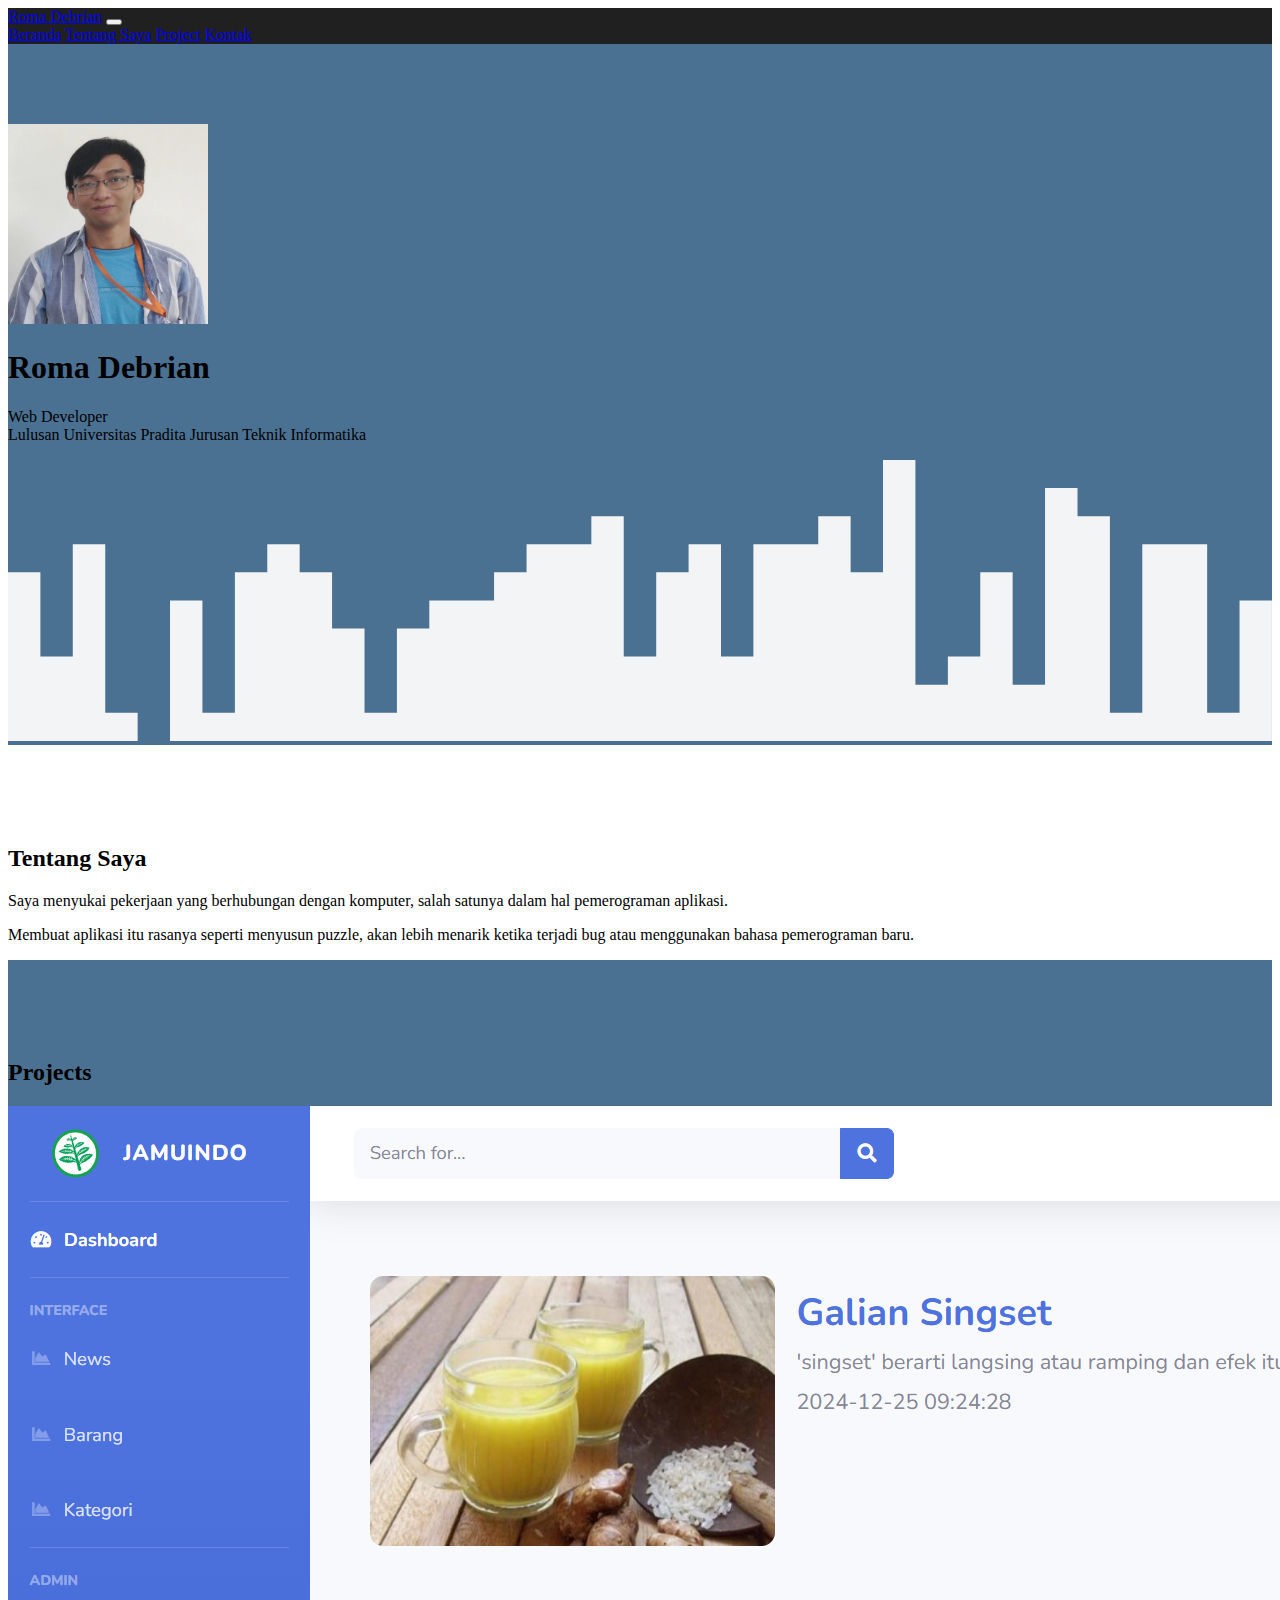
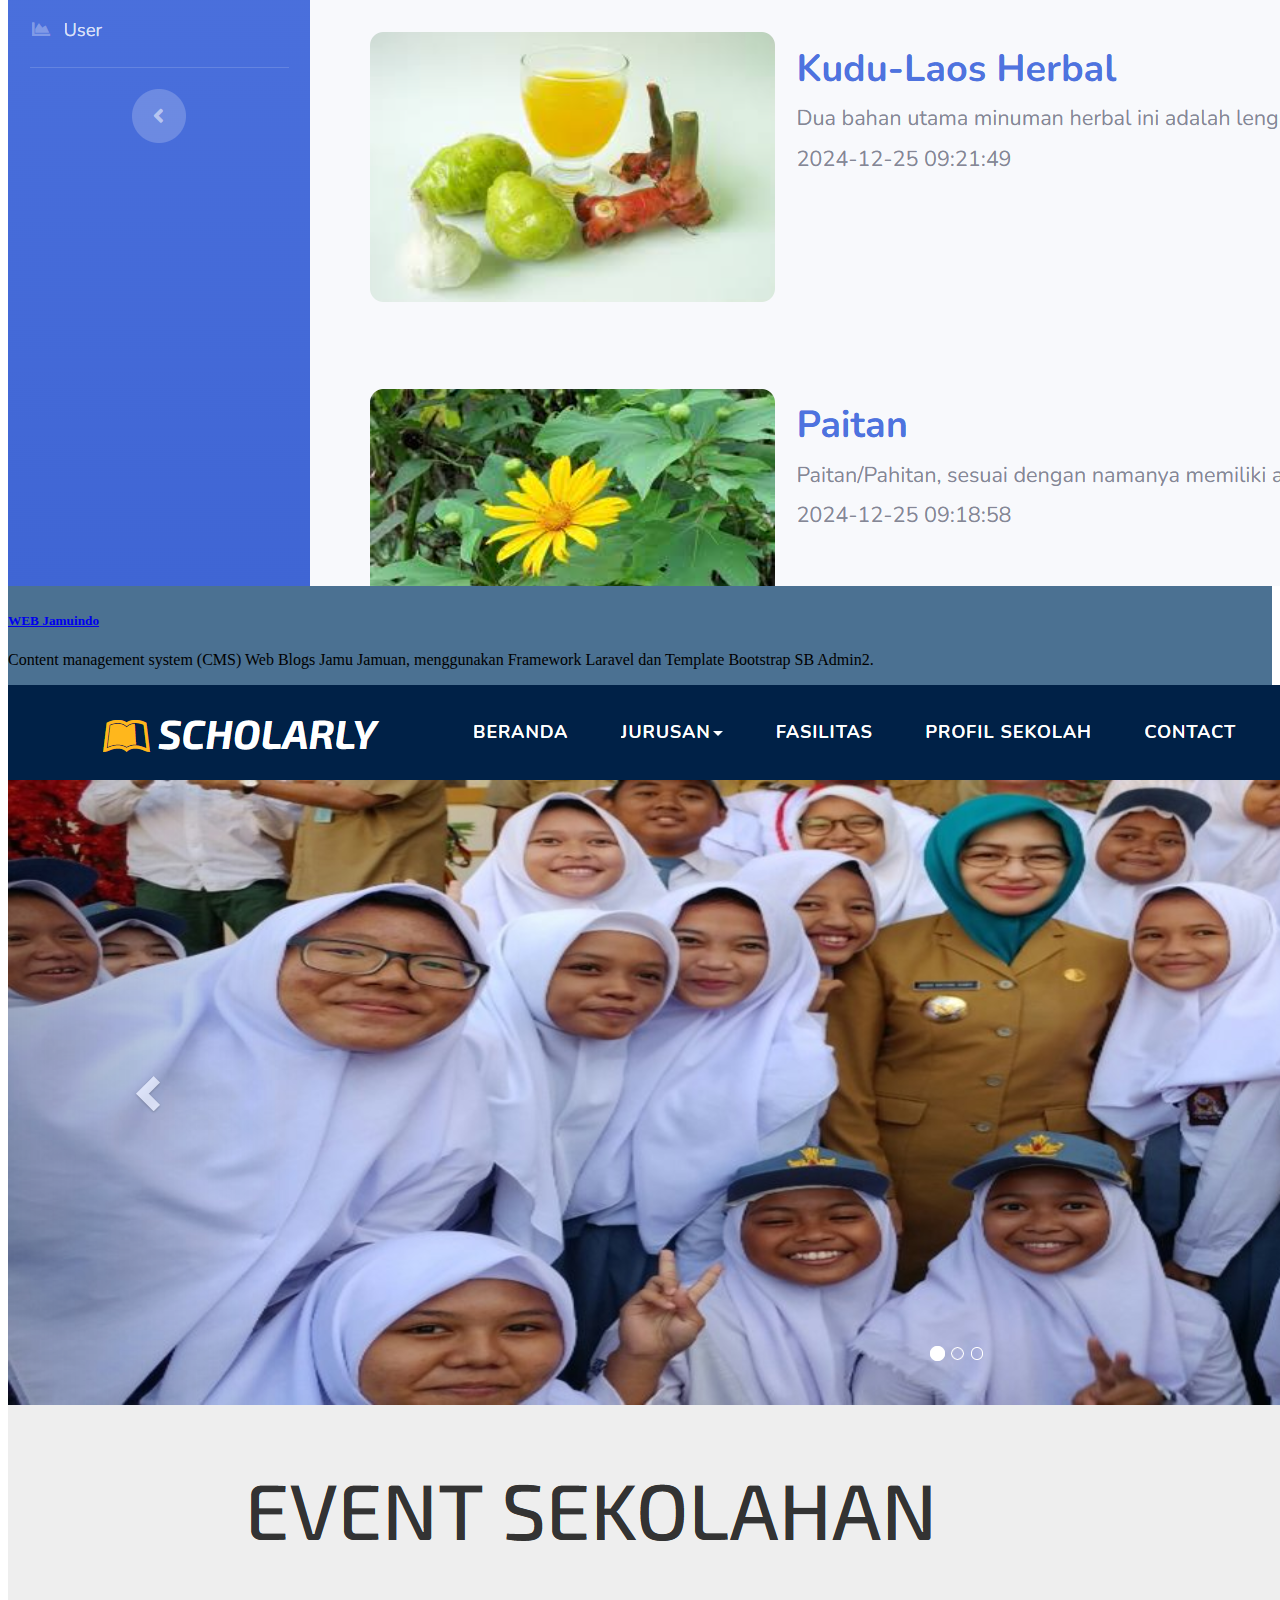
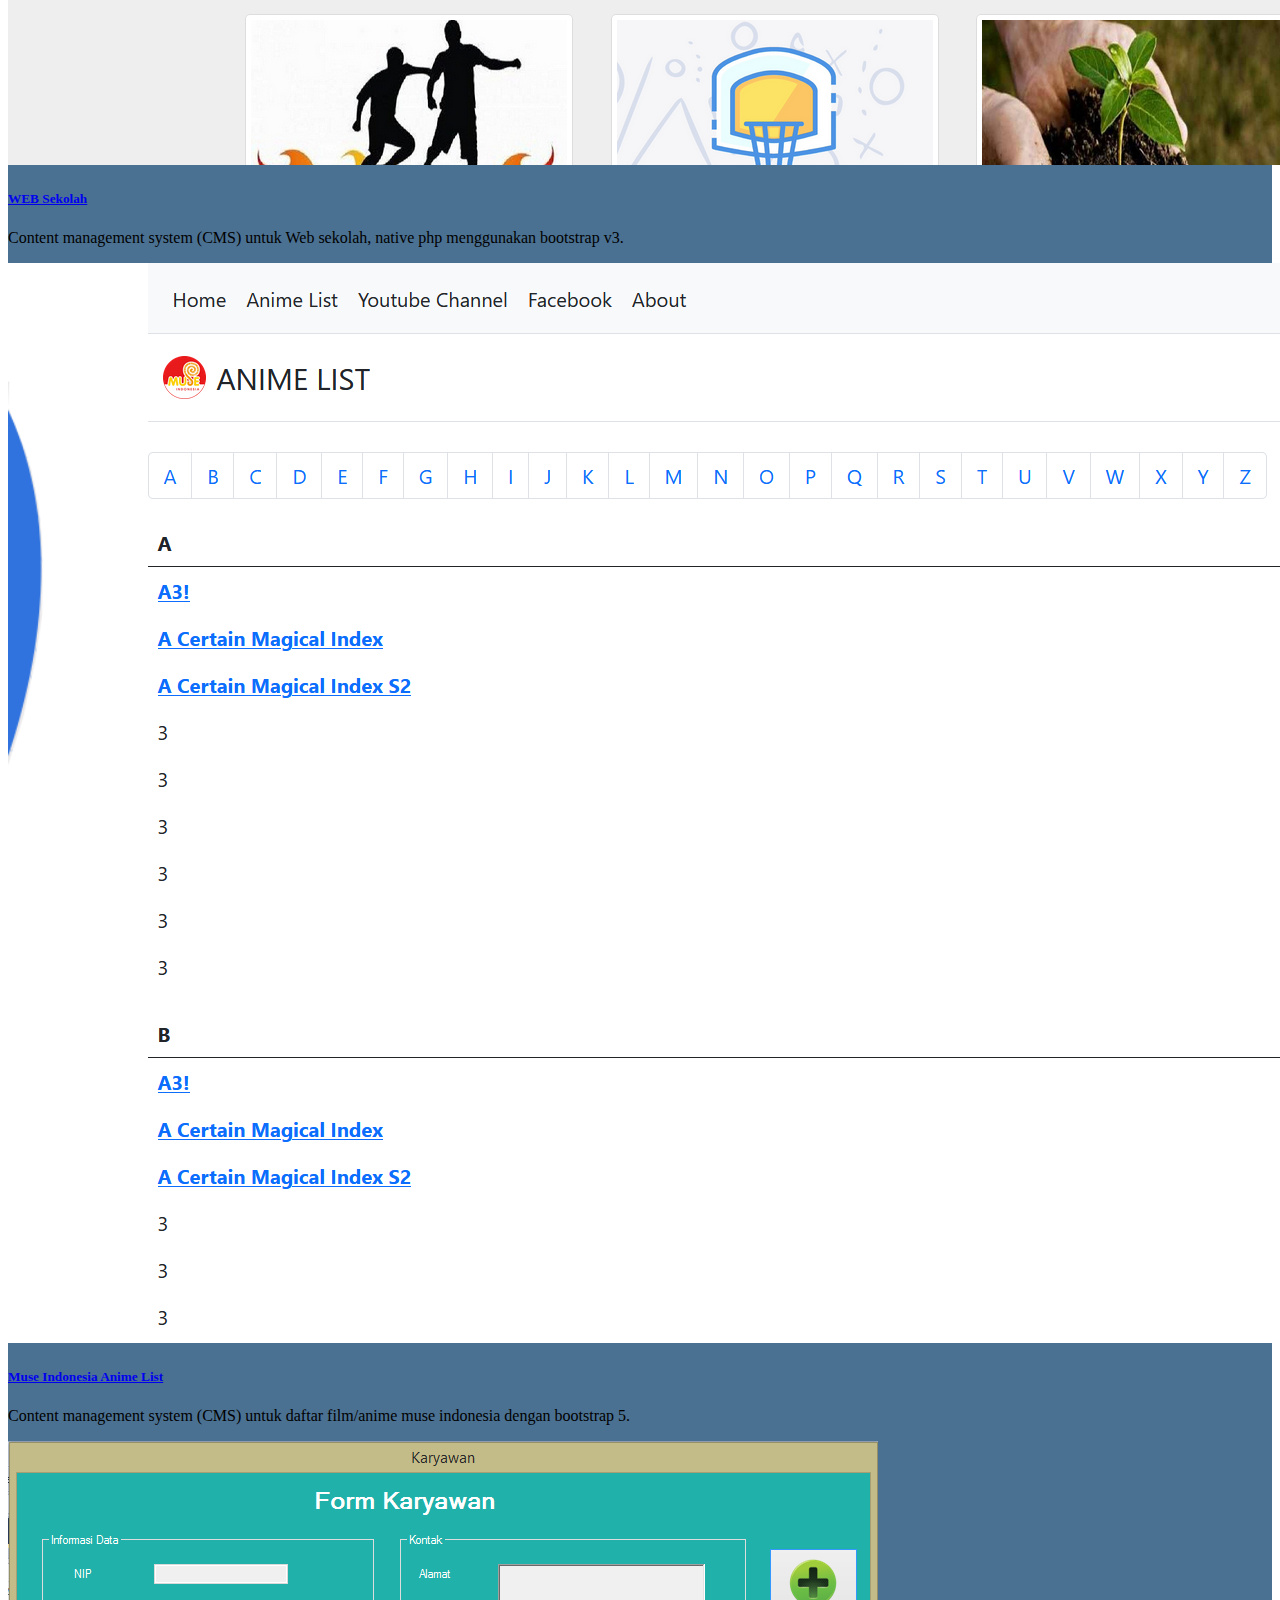
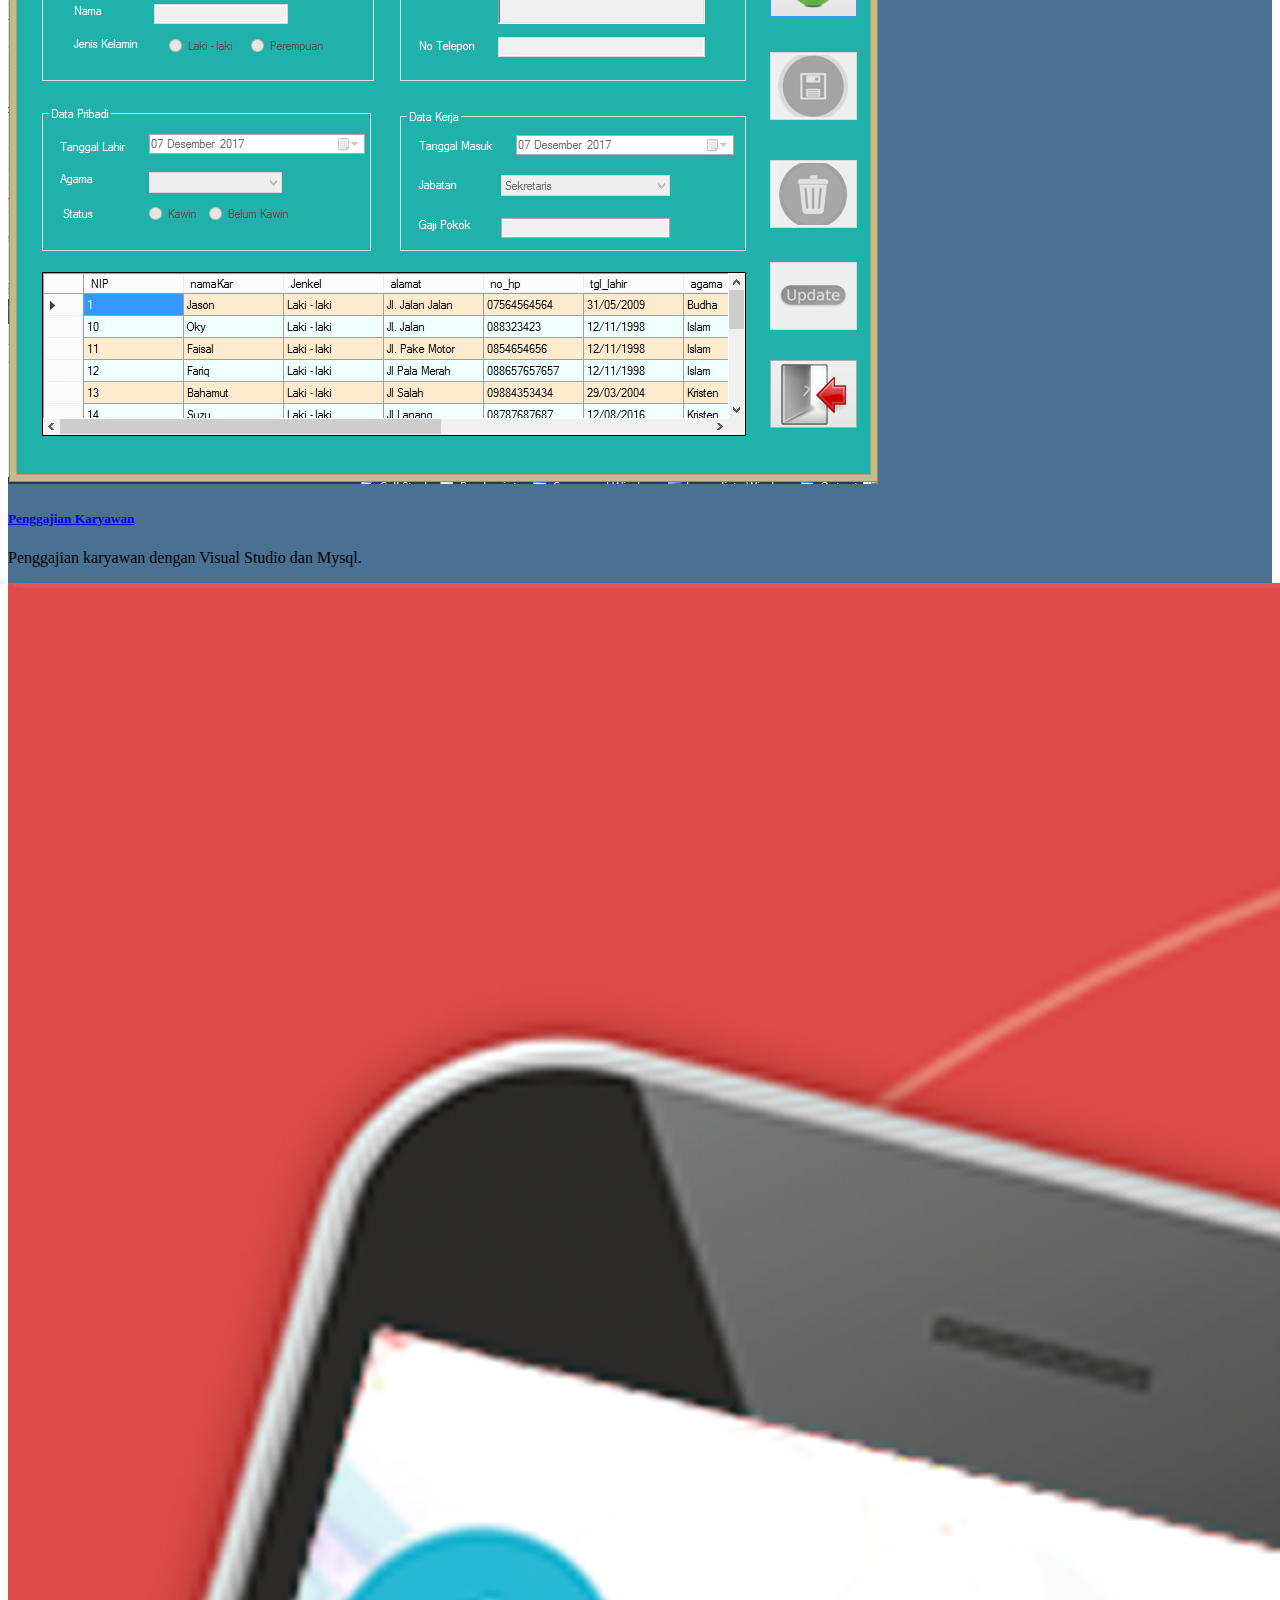
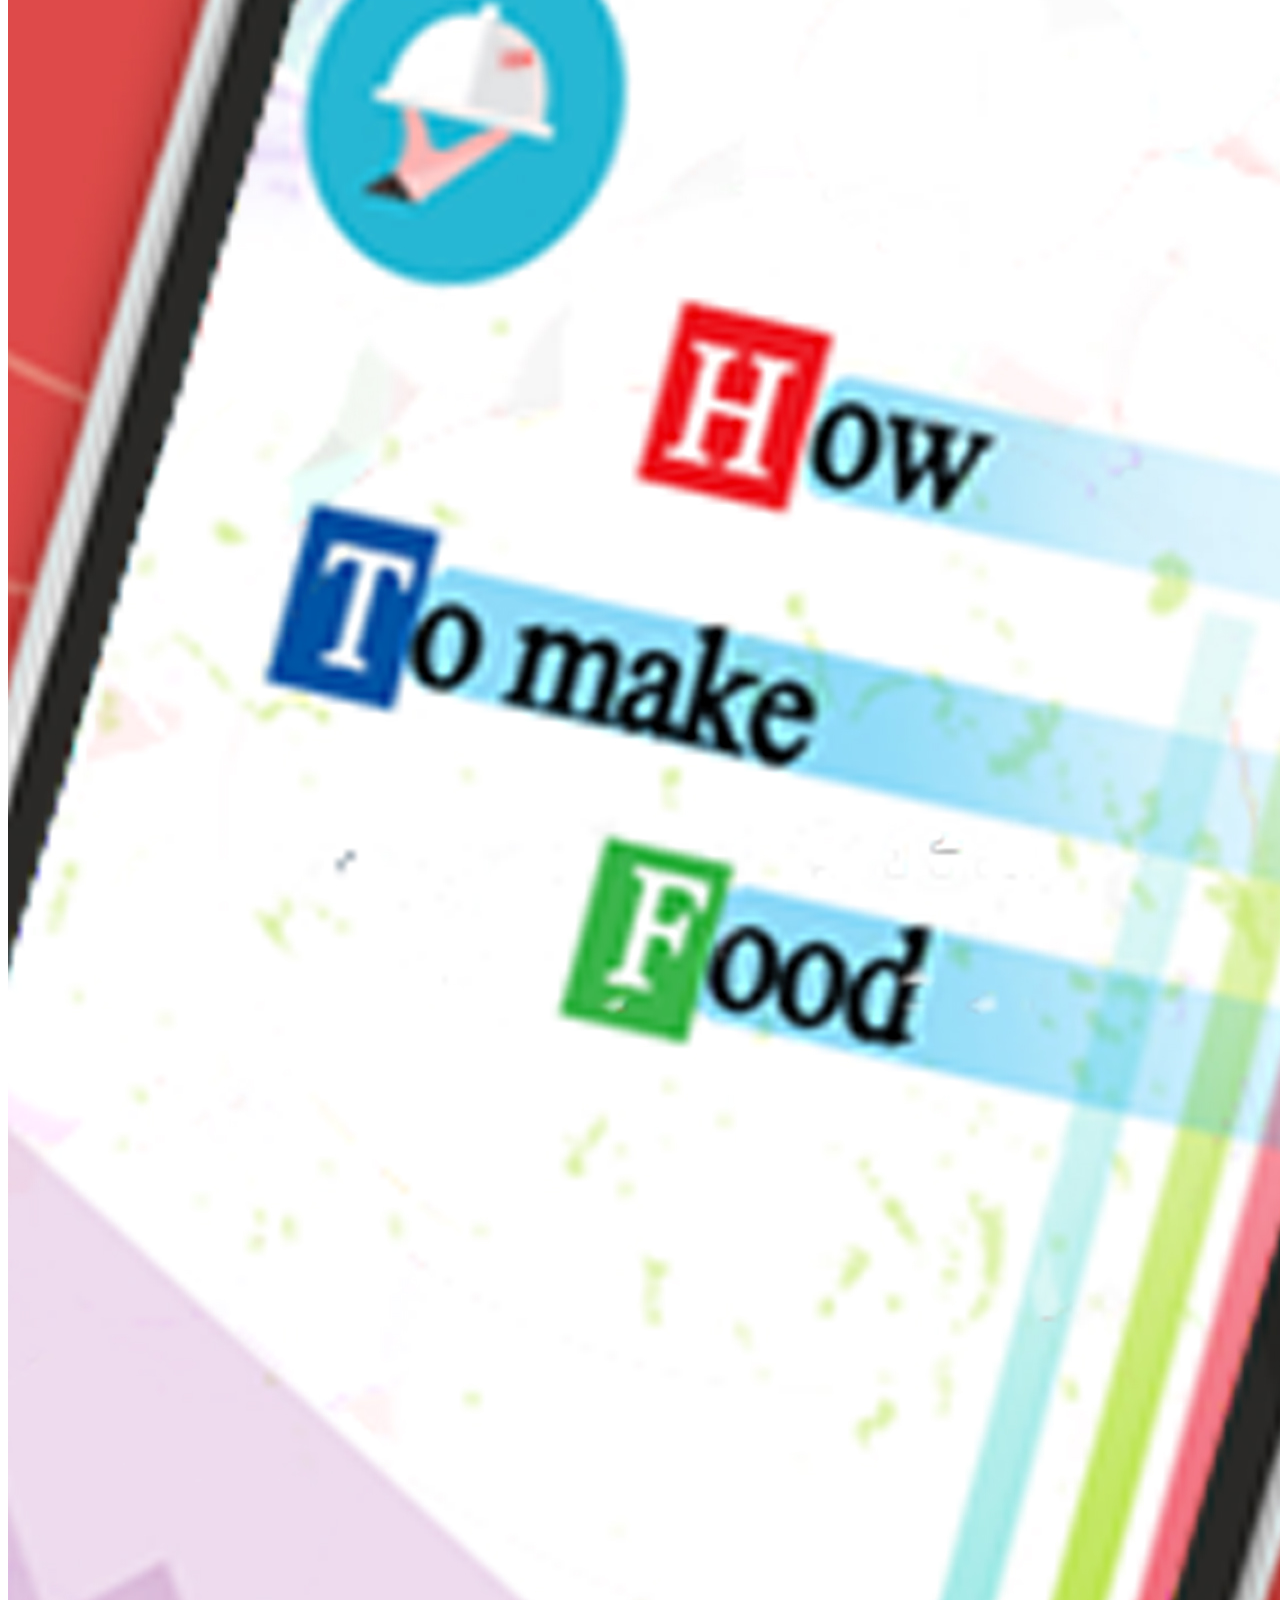
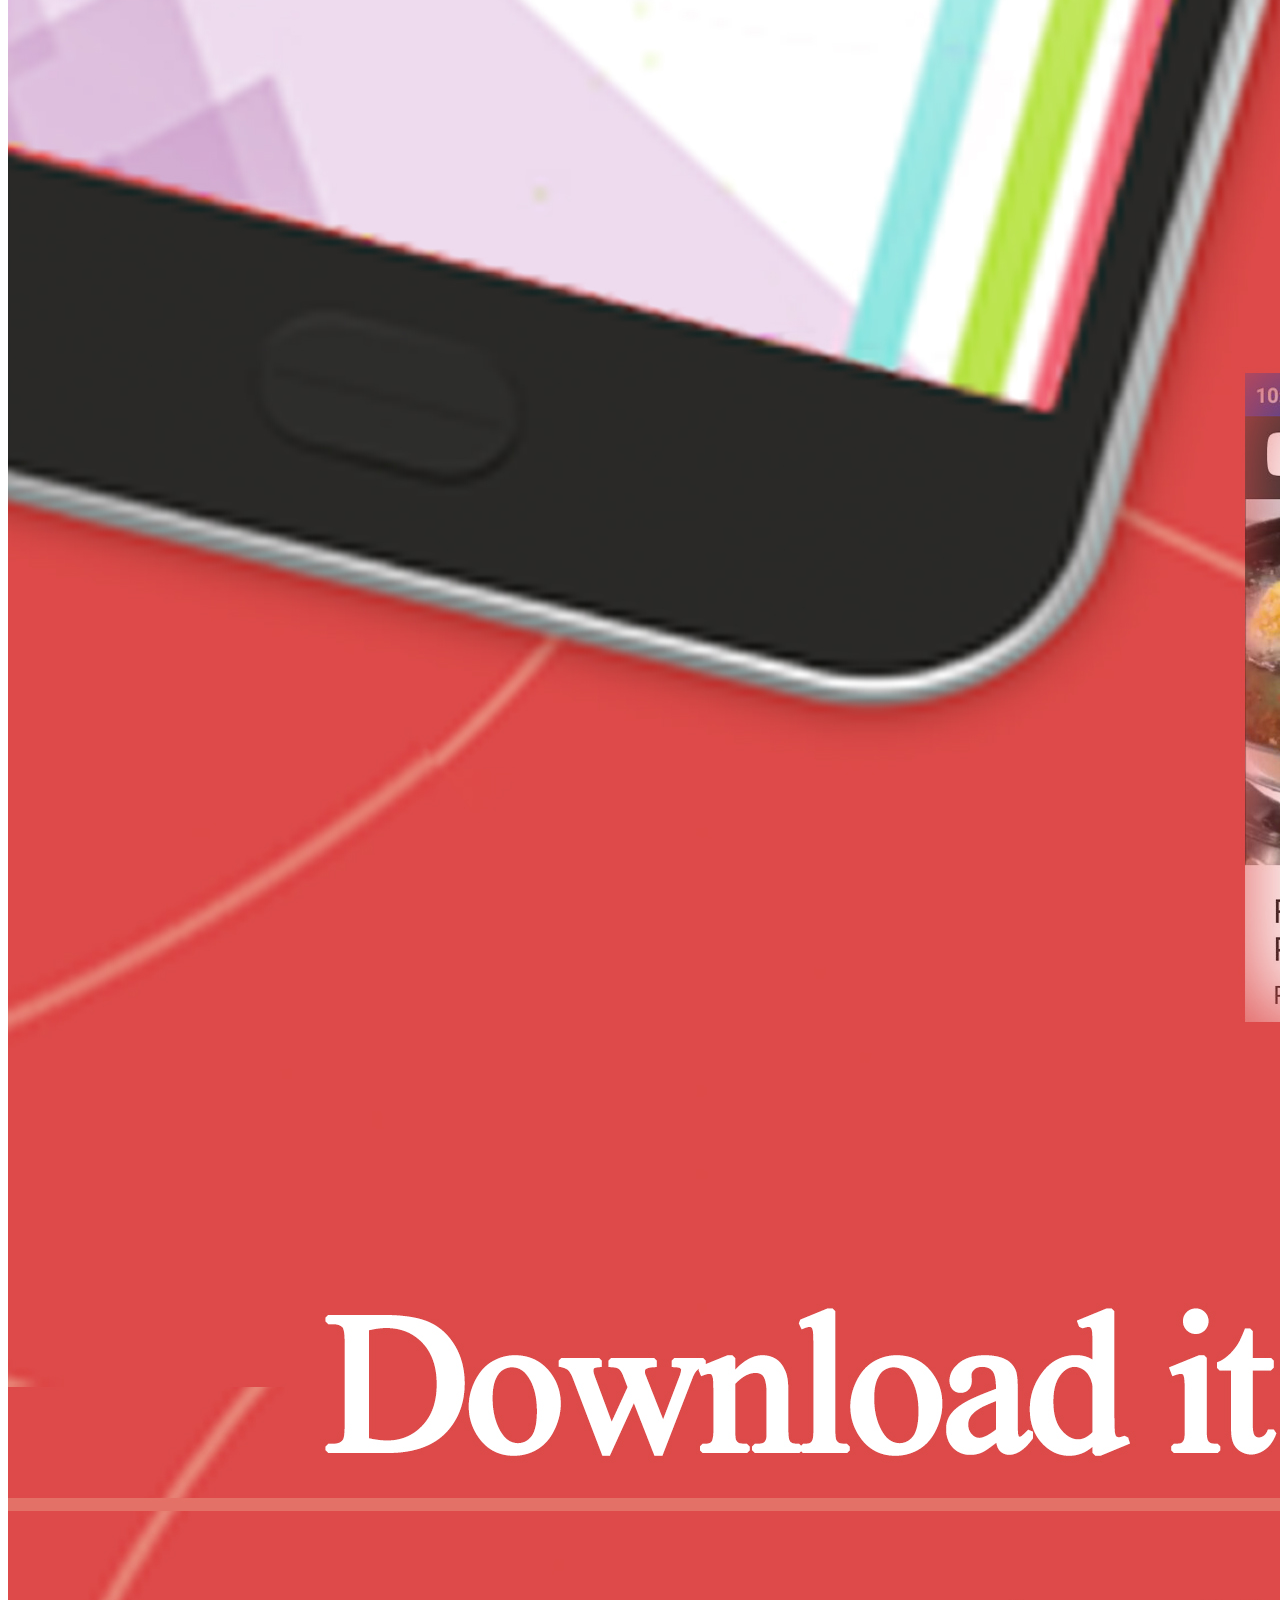
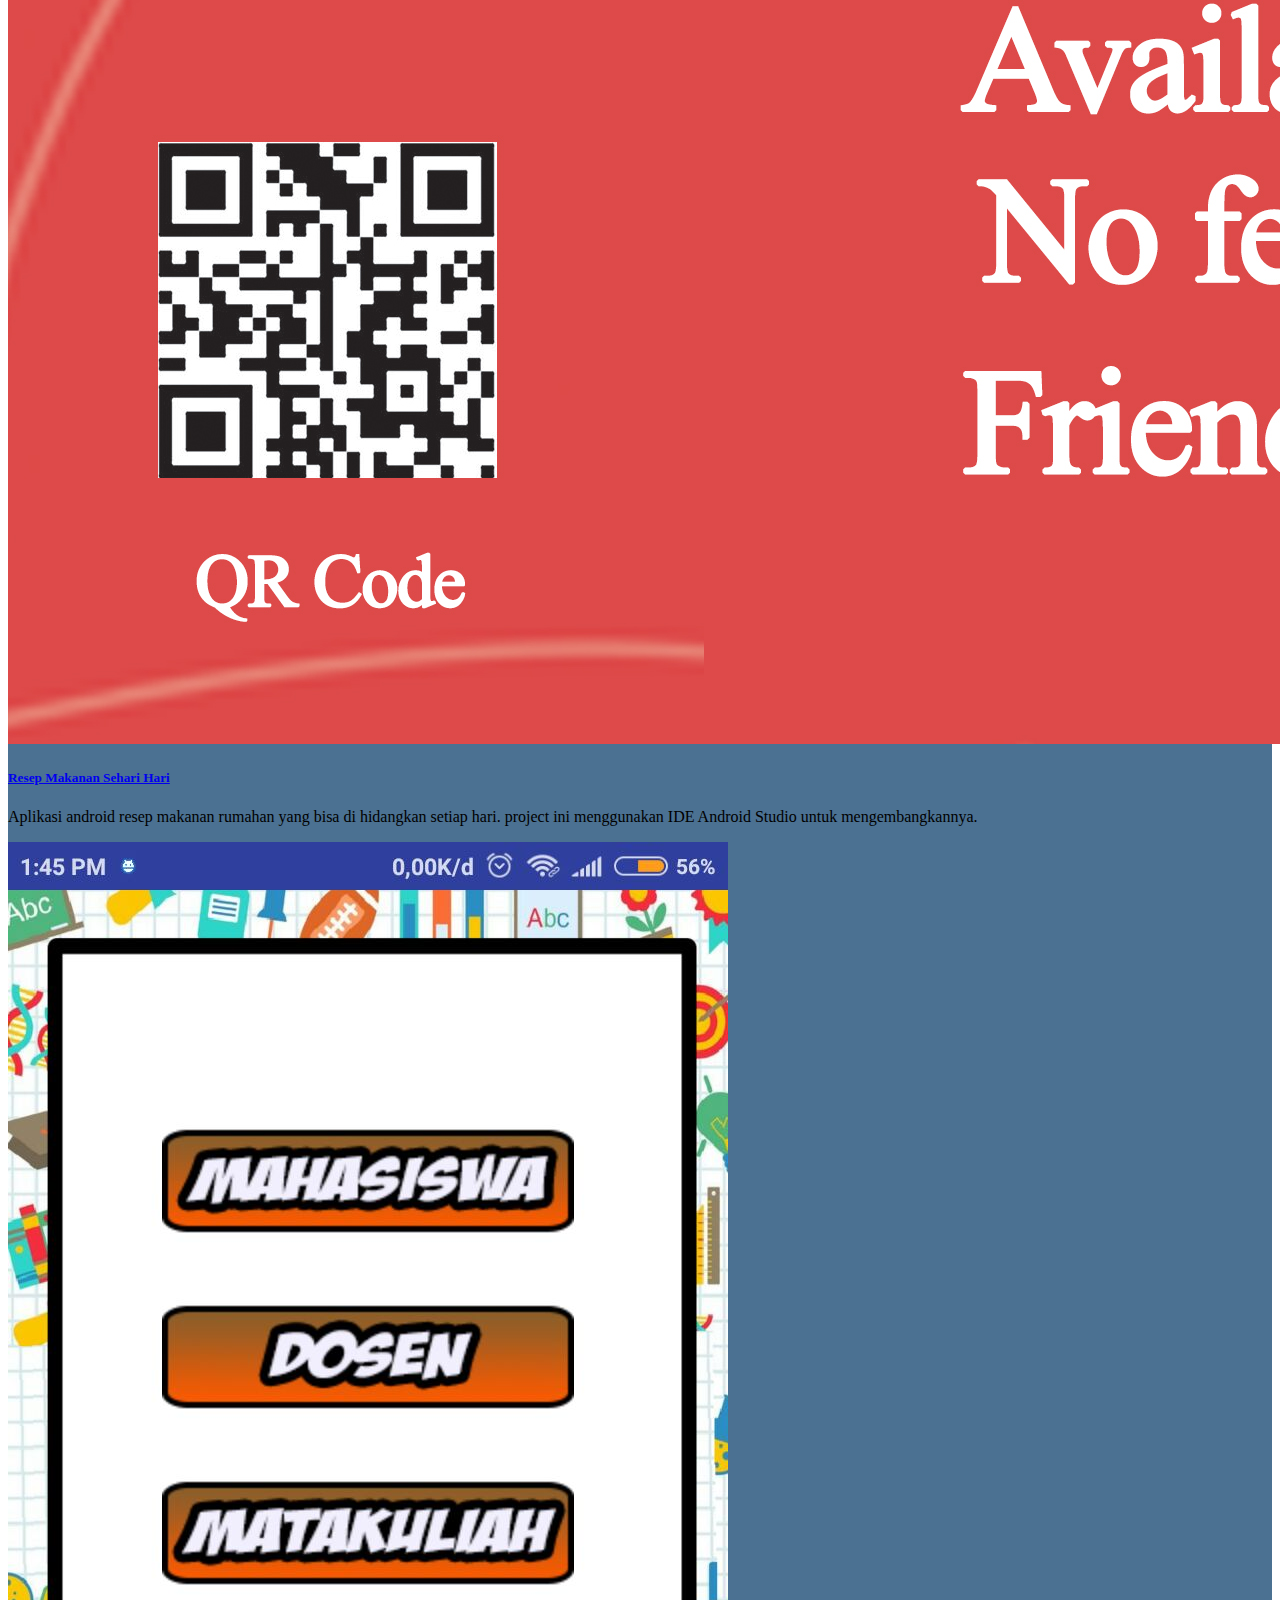
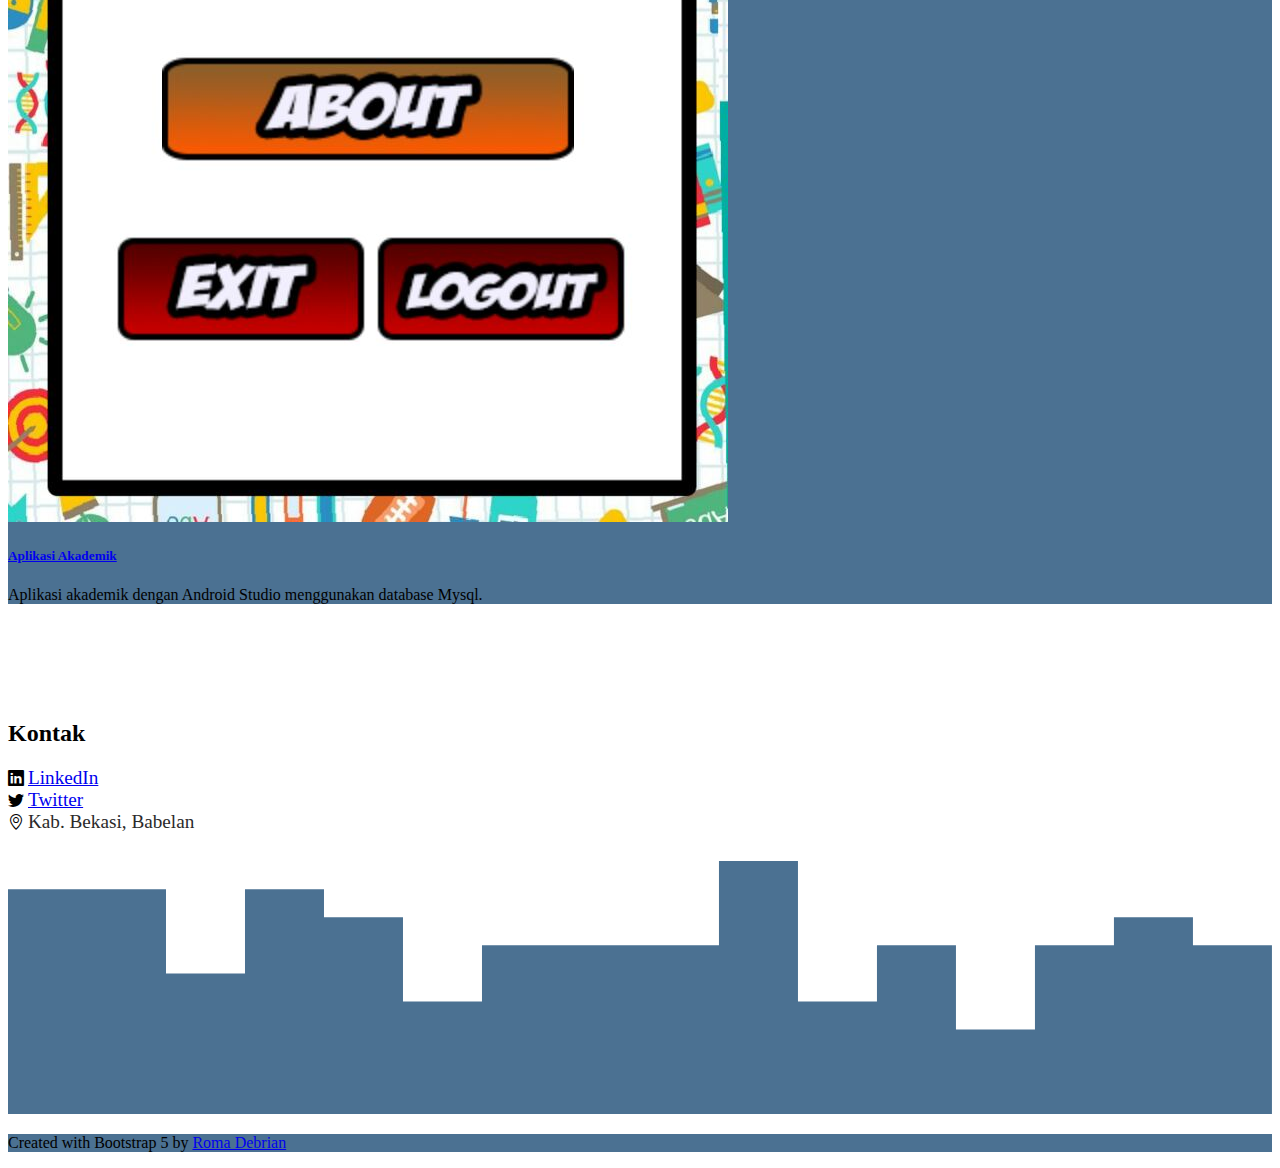
==== commit 6b3fd6e5: "Update index.html" ====
--- a/index.html
+++ b/index.html
@@ -288,14 +288,6 @@
               >
             </div>
             <div class="mb-3">
-              <i class="bi bi-facebook"></i>
-              <span class="text-secondary"
-                ><a href="https://www.facebook.com/romadebrian/"
-                  >Facebook</a
-                ></span
-              >
-            </div>
-            <div class="mb-3">
               <i class="bi bi-geo-alt"></i>
               <span class="text-secondary">Kab. Bekasi, Babelan</span>
             </div>
